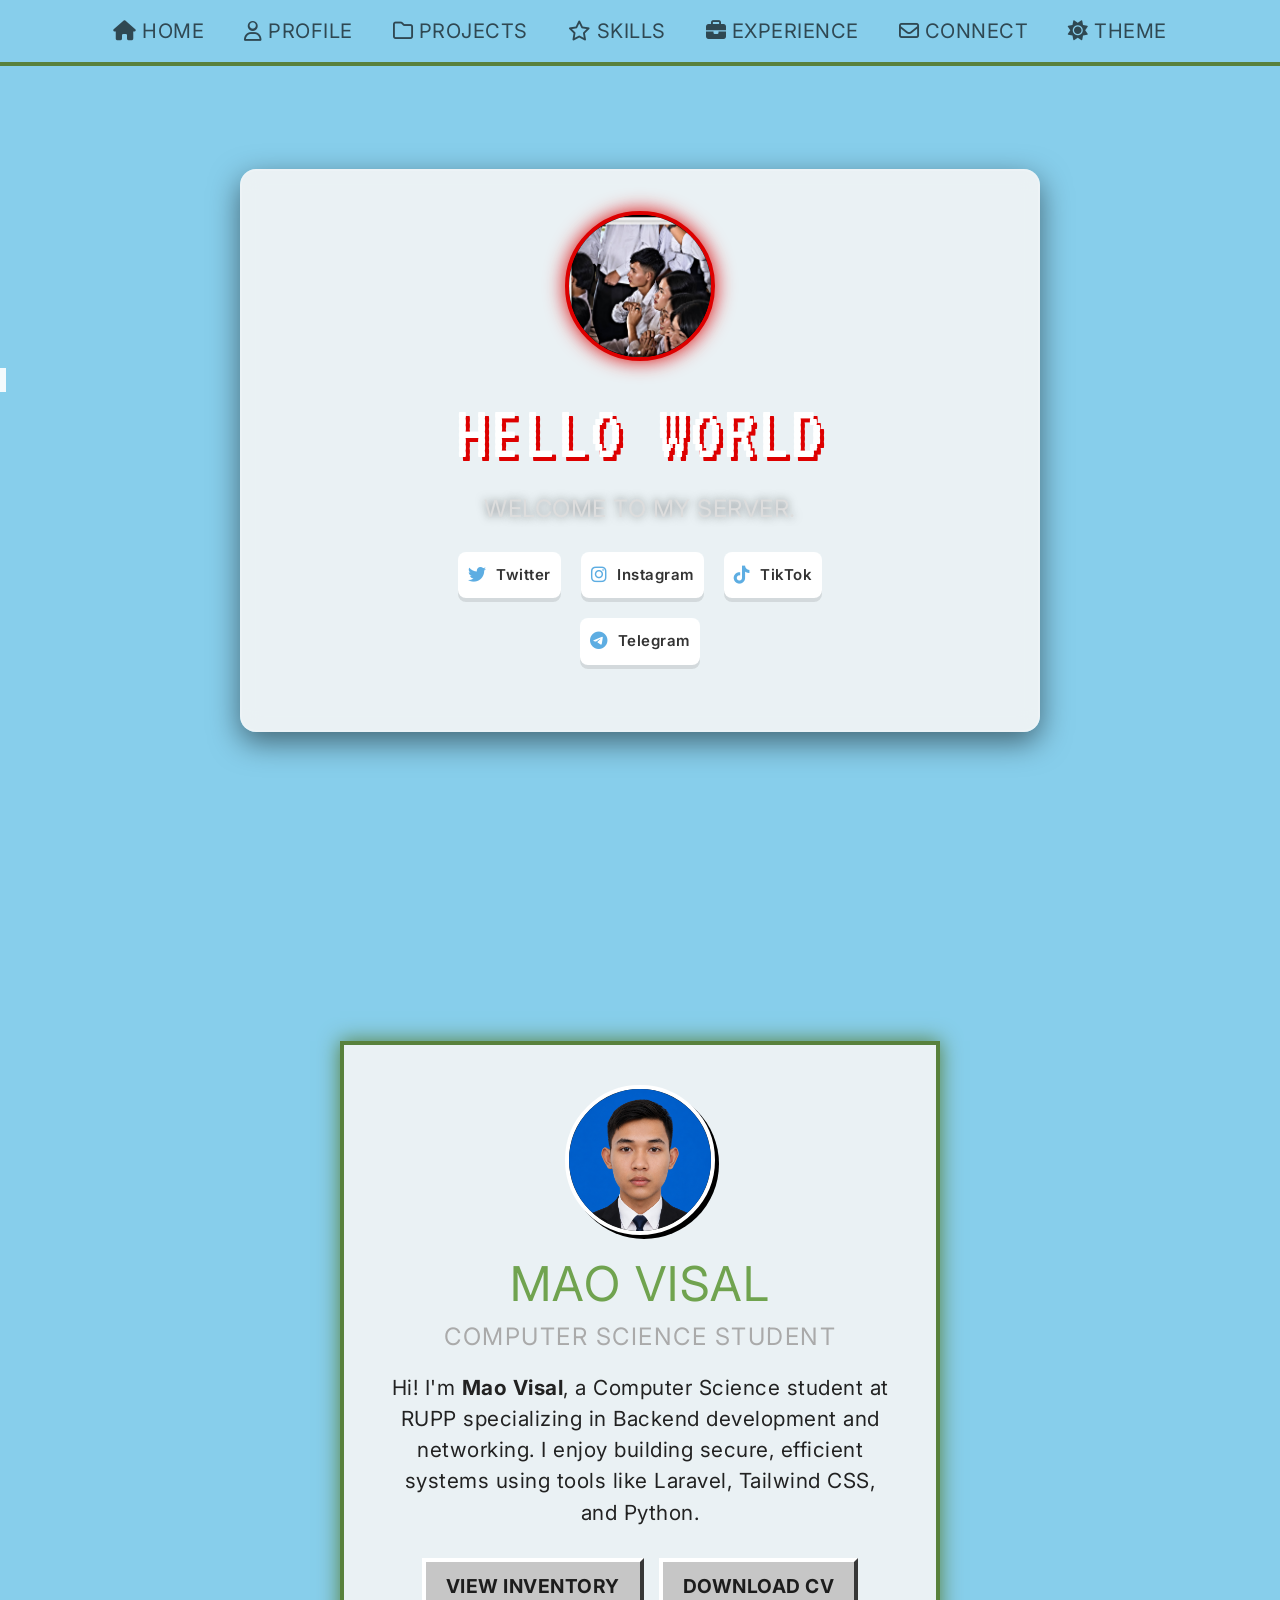
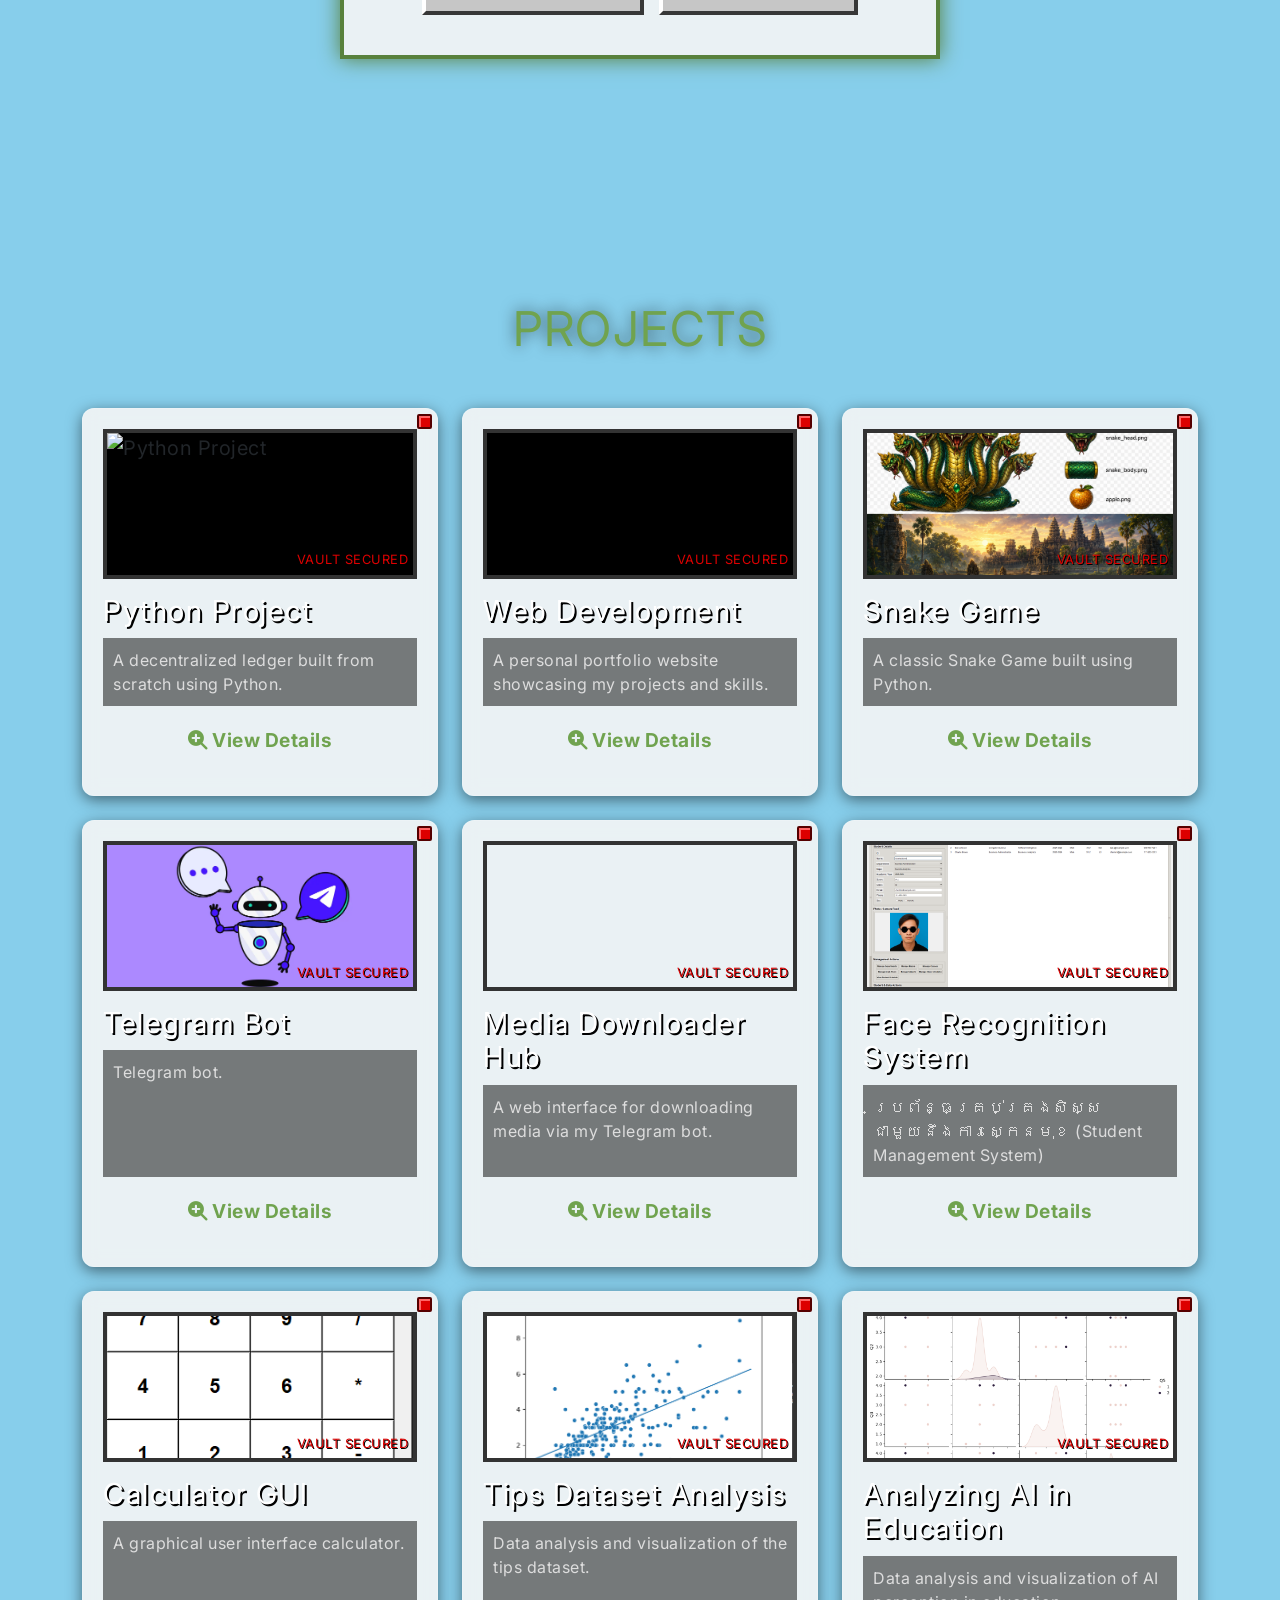
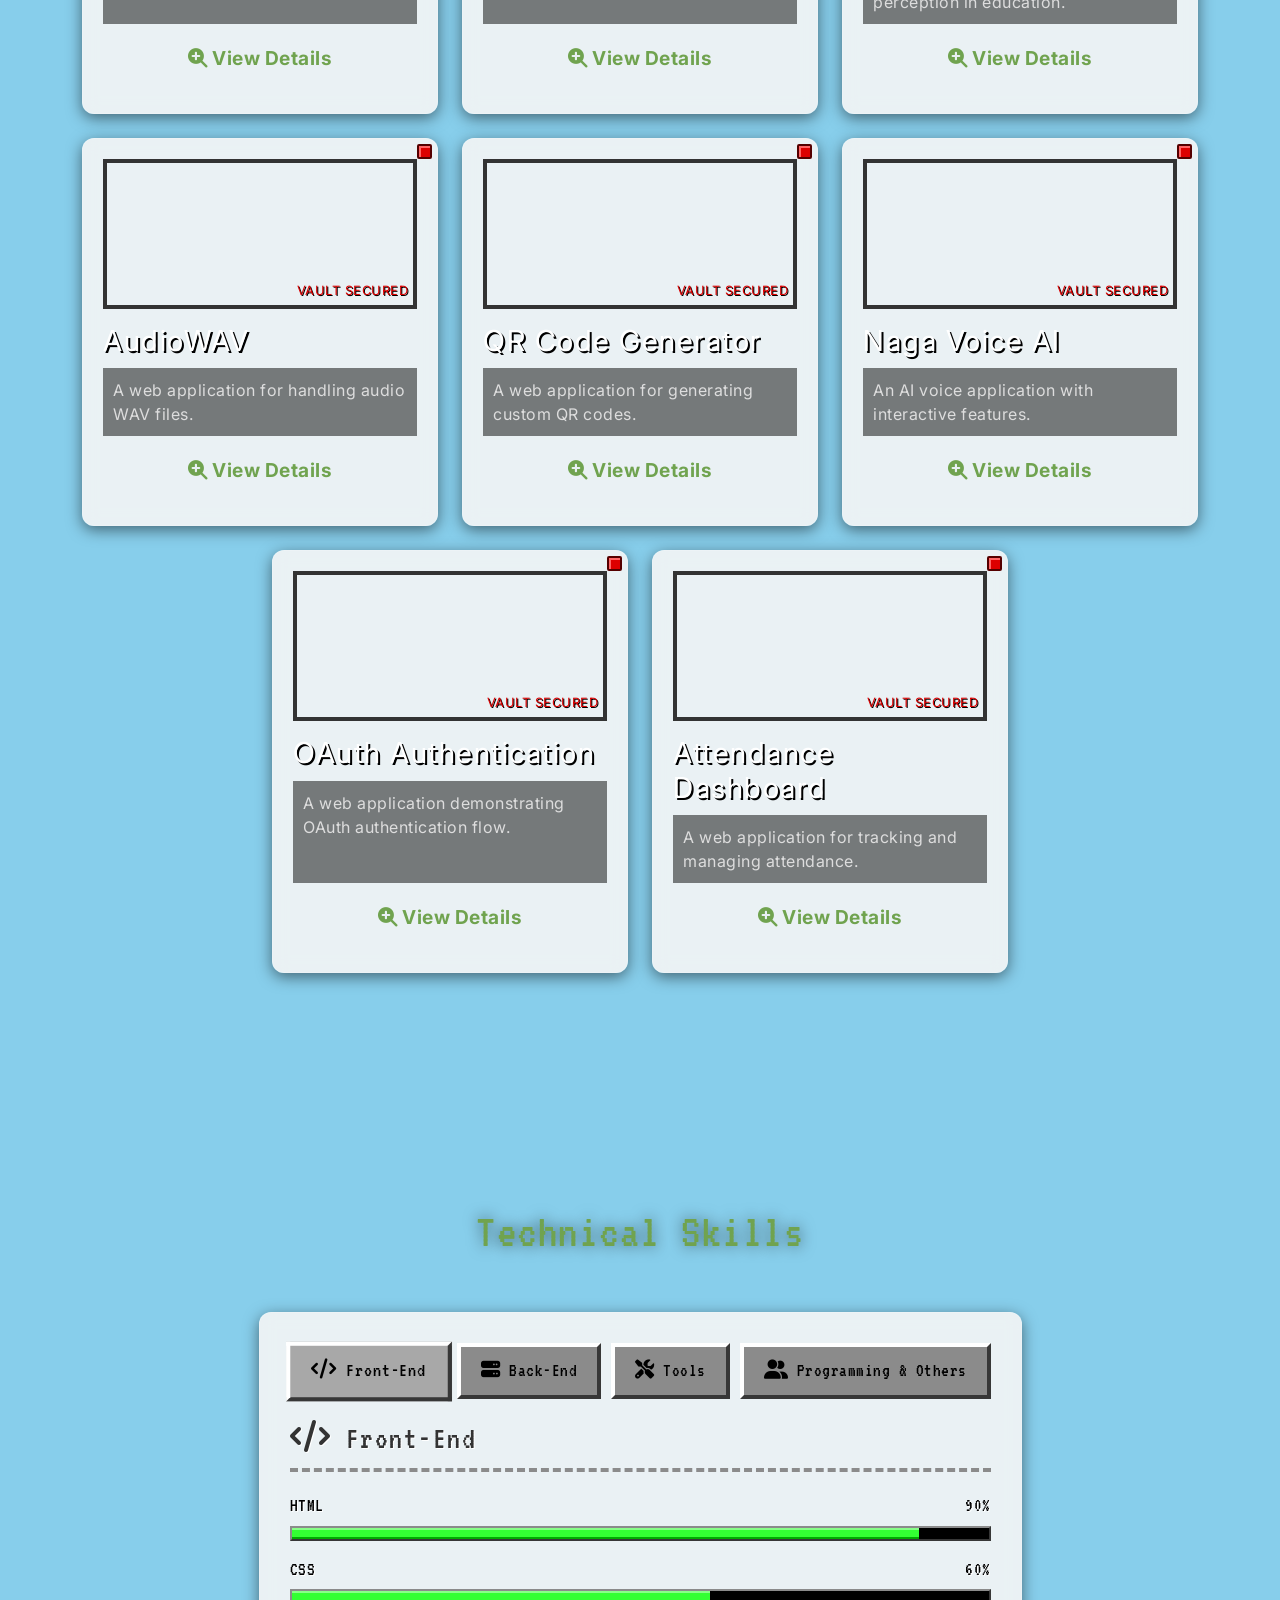
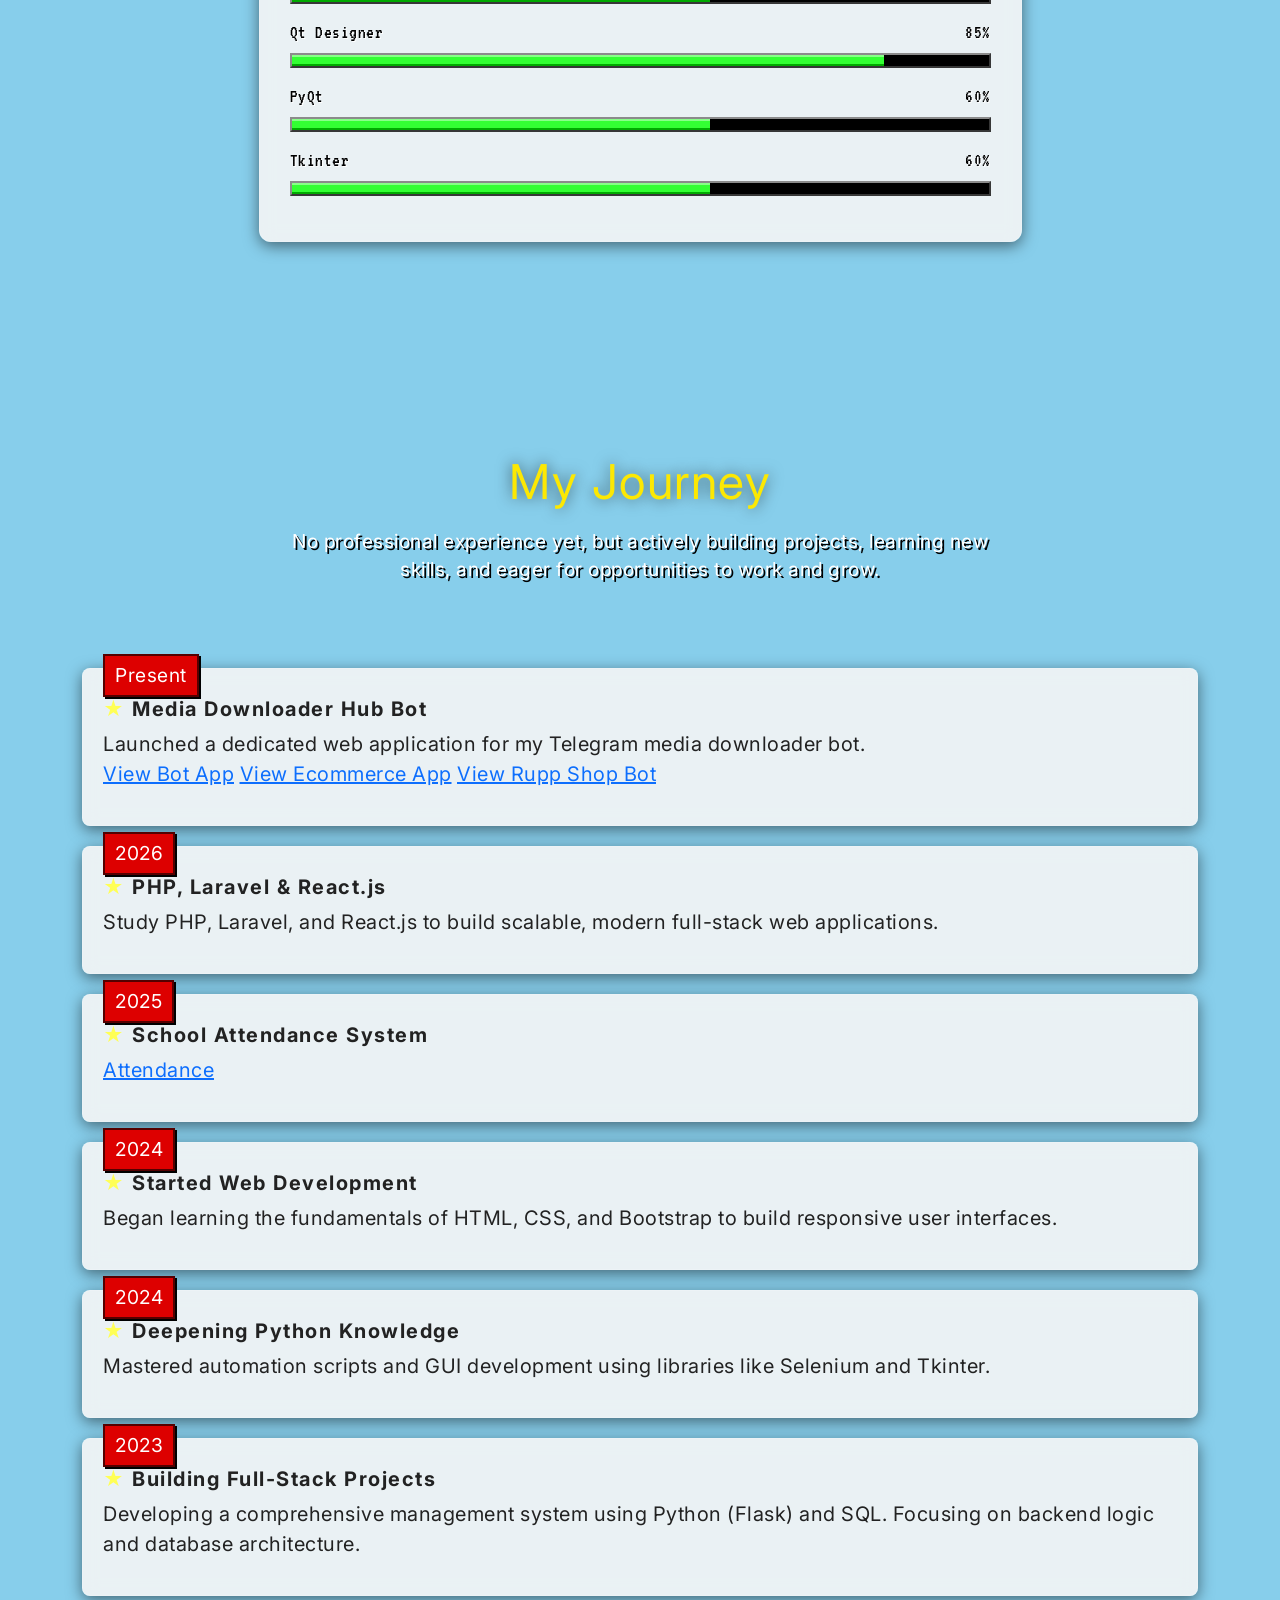
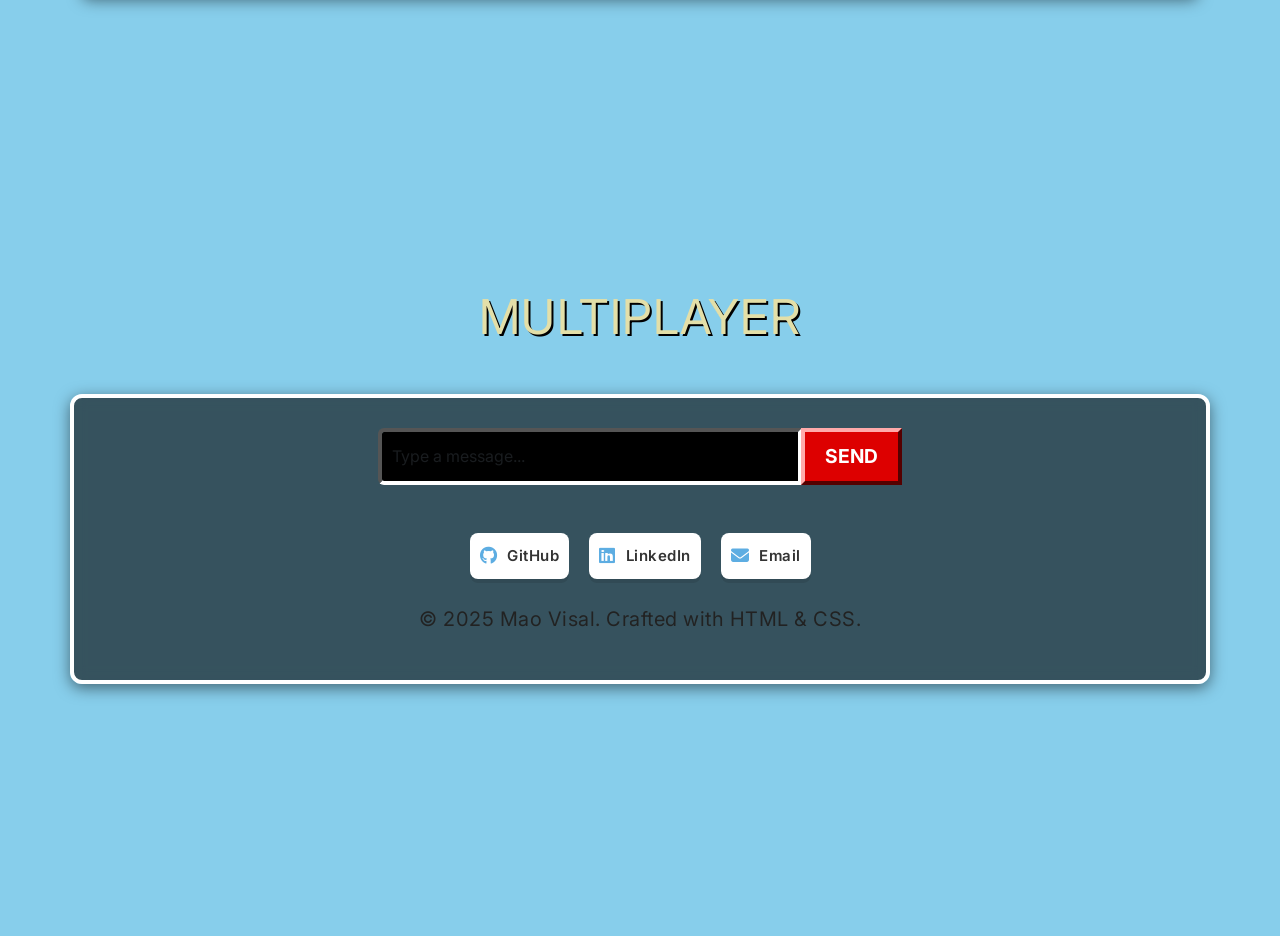
==== index.html @ 41b3049c "Add Attendance Dashboard project" ====
<!DOCTYPE html>
<html lang="en">
<head>
    <meta charset="UTF-8">
    <meta name="viewport" content="width=device-width, initial-scale=1.0">
    <title>Mao Visal | Portfolio</title>
    <link rel="icon" type="image/png" href="/static/img/image.png">
    
    <link href="https://cdn.jsdelivr.net/npm/bootstrap@5.3.0/dist/css/bootstrap.min.css" rel="stylesheet">
    
    <link rel="stylesheet" href="https://cdnjs.cloudflare.com/ajax/libs/font-awesome/6.4.0/css/all.min.css">

    <link rel="preconnect" href="https://fonts.googleapis.com">
    <link rel="preconnect" href="https://fonts.gstatic.com" crossorigin>
    <link href="https://fonts.googleapis.com/css2?family=VT323&family=Inter:wght@300;400;600&display=swap" rel="stylesheet">

    <link rel="stylesheet" href="/static/style.css">
    <script src="https://cdnjs.cloudflare.com/ajax/libs/three.js/r128/three.min.js"></script>
    <script defer src="/static/style-js.js"></script>
</head>
<body>
        <div class="voxel-universe">
            <canvas id="planet-canvas"></canvas>
            <div class="planet-wrapper">
                <div class="orbit-cloud c1"></div>
                <div class="orbit-cloud c2" style="animation-duration: 25s; transform-origin: -150px 0;"></div>
                <div class="mini-nether-portal" style="top: -20px; right: 20px;"></div>
                <div class="glow-crystal diamond-crystal" style="bottom: 10px; left: -10px;"></div>
                <div class="glow-crystal redstone-crystal" style="bottom: -20px; right: 30px;"></div>
            </div>
        </div>

    <nav class="navbar navbar-expand-lg fixed-top" id="mainNav">
        <div class="container">
            <button class="navbar-toggler" type="button" data-bs-toggle="collapse" data-bs-target="#navbarNav">
                <span class="navbar-toggler-icon" style="filter: invert(1);"></span>
            </button>

            <div class="collapse navbar-collapse justify-content-center" id="navbarNav">
                <ul class="navbar-nav text-center gap-4">
                    <li class="nav-item"><a class="nav-link" href="#home"><i class="fa-solid fa-house"></i> Home</a></li>
                    <li class="nav-item"><a class="nav-link" href="#profile"><i class="fa-regular fa-user"></i> Profile</a></li>
                    <li class="nav-item"><a class="nav-link" href="#projects"><i class="fa-regular fa-folder"></i> Projects</a></li>
                    <li class="nav-item"><a class="nav-link" href="#Skills"><i class="fa-regular fa-star"></i> Skills</a></li>
                    <li class="nav-item"><a class="nav-link" href="#experience"><i class="fa-solid fa-briefcase"></i> Experience</a></li>
                    <li class="nav-item"><a class="nav-link" href="#connect"><i class="fa-regular fa-envelope"></i> Connect</a></li>
                    <li class="nav-item">
                        <a class="nav-link" href="#" id="theme-toggle" title="Toggle Theme">
                            <i class="fa-solid fa-circle-half-stroke" id="theme-icon"></i> Theme
                        </a>
                    </li>
                </ul>
            </div>
        </div>
    </nav>

    <div id="dimension-overworld" class="dimension">
    <header id="home">
        <div class="cloud c1"></div>
        <div class="cloud c2"></div>
        <div class="cloud c3"></div>
        
        <div class="hero-text container text-center">
            <div class="avatar mb-4" style="width: 150px; height: 150px; margin: 0 auto; border: 4px solid var(--accent-primary); border-radius: 50%; overflow: hidden; background: #000; box-shadow: 0 0 20px var(--accent-primary);">
                <img src="/static/img/image copy 6.png" alt="Mao Visal Logo" style="width: 100%; height: 100%; object-fit: cover; object-position: top;">
            </div>
            <h1 style="text-shadow: 4px 4px 0 var(--accent-primary); font-family: var(--font-pixel);">HELLO WORLD</h1>
            <p style="font-size: 1.5rem; text-transform: uppercase;">Welcome to my server.</p>
        
            <div class="social-links">
                <a href="https://twitter.com/itachi" target="_blank"><i class="fa-brands fa-twitter"></i> Twitter</a>
                <a href="https://www.instagram.com/itachi1920x1080?utm_source=qr" target="_blank"><i class="fa-brands fa-instagram"></i> Instagram</a>
                <a href="https://www.tiktok.com/@itachi1920x1080?is_from_webapp=1&sender_device=pc" target="_blank"><i class="fa-brands fa-tiktok"></i> TikTok</a>
                <a href="https://t.me/Lovealonesusususususususususu" target="_blank"><i class="fa-brands fa-telegram"></i> Telegram</a>
            </div>
        </div>
    </header>

    <section id="profile">

        <div class="profile-content pixel-border">
            <div class="avatar">
                <img src="/static/img/MAOVISAL.png" alt="Mao Visal Logo">
            </div>
            
            <h2>MAO VISAL</h2>
            <h3>COMPUTER SCIENCE STUDENT</h3>

            <p>
                Hi! I'm <strong>Mao Visal</strong>, a Computer Science student at RUPP specializing in Backend development and networking. I enjoy building secure, efficient systems using tools like Laravel, Tailwind CSS, and Python.
            </p>

            <div style="display: flex; gap: 15px; justify-content: center; flex-wrap: wrap;">
                <a href="#projects" class="btn">View Inventory</a>
                <a href="cv.html" class="btn" target="_blank">Download CV</a>
            </div>
        </div>
    </section>
    </div>


    <div id="dimension-nether" class="dimension">
    <section id="projects">
        <div class="container">
            <h2 class="section-title">PROJECTS</h2>
            <div class="row g-4 justify-content-center">
                
                <div class="col-12 col-md-4">
                    <div class="card redstone-machine" data-bs-toggle="modal" data-bs-target="#pythonModal" style="cursor: pointer;">
                        <div class="card-img-placeholder">
                            <img src="/static/img/image copy 2.png" alt="Python Project">
                        </div>
                        <h3>Python Project</h3>
                        <p>A decentralized ledger built from scratch using Python.</p>
                        <div class="mt-auto text-center" style="color: var(--mc-green-light); font-weight: bold; font-size: 1.2rem;"><i class="fas fa-search-plus"></i> View Details</div>
                    </div>
                </div>

                <div class="col-12 col-md-4">
                    <div class="card redstone-machine" data-bs-toggle="modal" data-bs-target="#webdevModal" style="cursor: pointer;">
                        <div class="card-img-placeholder">
                            <div class="iframe-thumbnail-container">
                                <iframe src="https://beautiful-reflection-production.up.railway.app/" scrolling="no" tabindex="-1"></iframe>
                            </div>
                        </div>
                        <h3>Web Development</h3>
                        <p>A personal portfolio website showcasing my projects and skills.</p>
                        <div class="mt-auto text-center" style="color: var(--mc-green-light); font-weight: bold; font-size: 1.2rem;"><i class="fas fa-search-plus"></i> View Details</div>
                    </div>
                </div>

                <div class="col-12 col-md-4">
                    <div class="card redstone-machine" data-bs-toggle="modal" data-bs-target="#gameModal" style="cursor: pointer;">
                        <div class="card-img-placeholder">
                            <img src="/static/img/GameDeveloment.png" alt="Snake Game">
                        </div>
                        <h3>Snake Game</h3>
                        <p>A classic Snake Game built using Python.</p>
                        <div class="mt-auto text-center" style="color: var(--mc-green-light); font-weight: bold; font-size: 1.2rem;"><i class="fas fa-search-plus"></i> View Details</div>
                    </div>
                </div>
                
                 <div class="col-12 col-md-4">
                    <div class="card nether-fortress" data-bs-toggle="modal" data-bs-target="#botModal" style="cursor: pointer;">
                        <div class="card-img-placeholder">
                            <img src="/static/img/image copy.png" alt="Telegram Bot">
                        </div>
                        <h3>Telegram Bot</h3>
                        <p> Telegram bot.</p>
                        <div class="mt-auto text-center" style="color: var(--mc-green-light); font-weight: bold; font-size: 1.2rem;"><i class="fas fa-search-plus"></i> View Details</div>
                    </div>
                </div>

                <div class="col-12 col-md-4">
                    <div class="card nether-fortress" data-bs-toggle="modal" data-bs-target="#mediaHubModal" style="cursor: pointer;">
                        <div class="card-img-placeholder" style="background-color: transparent;">
                            <div class="iframe-thumbnail-container">
                                <iframe src="https://media-downloader-hub-bot.vercel.app" scrolling="no" tabindex="-1"></iframe>
                            </div>
                        </div>
                        <h3>Media Downloader Hub</h3>
                        <p>A web interface for downloading media via my Telegram bot.</p>
                        <div class="mt-auto text-center" style="color: var(--mc-green-light); font-weight: bold; font-size: 1.2rem;"><i class="fas fa-search-plus"></i> View Details</div>
                    </div>
                </div>

                <div class="col-12 col-md-4">
                    <div class="card nether-fortress" data-bs-toggle="modal" data-bs-target="#faceRecModal" style="cursor: pointer;">
                        <div class="card-img-placeholder">
                            <img src="/static/img/FaceRecognition.png" alt="Face Recognition Project">
                        </div>
                        <h3>Face Recognition System</h3>
                        <p>ប្រព័ន្ធគ្រប់គ្រងសិស្ស ជាមួយនឹងការស្កេនមុខ (Student Management System)</p>
                        <div class="mt-auto text-center" style="color: var(--mc-green-light); font-weight: bold; font-size: 1.2rem;"><i class="fas fa-search-plus"></i> View Details</div>
                    </div>
                </div>

                <div class="col-12 col-md-4">
                    <div class="card redstone-machine" data-bs-toggle="modal" data-bs-target="#calculatorModal" style="cursor: pointer;">
                        <div class="card-img-placeholder">
                            <img src="/static/img/image copy 5.png" alt="Calculator GUI">
                        </div>
                        <h3>Calculator GUI</h3>
                        <p>A graphical user interface calculator.</p>
                        <div class="mt-auto text-center" style="color: var(--mc-green-light); font-weight: bold; font-size: 1.2rem;"><i class="fas fa-search-plus"></i> View Details</div>
                    </div>
                </div>

                <div class="col-12 col-md-4">
                    <div class="card redstone-machine" data-bs-toggle="modal" data-bs-target="#tipsDatasetModal" style="cursor: pointer;">
                        <div class="card-img-placeholder">
                            <img src="/static/img/Tips dataset analysis.png" alt="Tips Dataset Analysis">
                        </div>
                        <h3>Tips Dataset Analysis</h3>
                        <p>Data analysis and visualization of the tips dataset.</p>
                        <div class="mt-auto text-center" style="color: var(--mc-green-light); font-weight: bold; font-size: 1.2rem;"><i class="fas fa-search-plus"></i> View Details</div>
                    </div>
                </div>

                <div class="col-12 col-md-4">
                    <div class="card redstone-machine" data-bs-toggle="modal" data-bs-target="#aiEducationModal" style="cursor: pointer;">
                        <div class="card-img-placeholder">
                            <img src="/static/img/pairplot.png" alt="Analyzing AI in Education">
                        </div>
                        <h3>Analyzing AI in Education</h3>
                        <p>Data analysis and visualization of AI perception in education.</p>
                        <div class="mt-auto text-center" style="color: var(--mc-green-light); font-weight: bold; font-size: 1.2rem;"><i class="fas fa-search-plus"></i> View Details</div>
                    </div>
                </div>

                <div class="col-12 col-md-4">
                    <div class="card nether-fortress" data-bs-toggle="modal" data-bs-target="#audioWavModal" style="cursor: pointer;">
                        <div class="card-img-placeholder" style="background-color: transparent;">
                            <div class="iframe-thumbnail-container">
                                <iframe src="https://audio-wav.vercel.app/" scrolling="no" tabindex="-1"></iframe>
                            </div>
                        </div>
                        <h3>AudioWAV</h3>
                        <p>A web application for handling audio WAV files.</p>
                        <div class="mt-auto text-center" style="color: var(--mc-green-light); font-weight: bold; font-size: 1.2rem;"><i class="fas fa-search-plus"></i> View Details</div>
                    </div>
                </div>

                <div class="col-12 col-md-4">
                    <div class="card nether-fortress" data-bs-toggle="modal" data-bs-target="#qrCodeModal" style="cursor: pointer;">
                        <div class="card-img-placeholder" style="background-color: transparent;">
                            <div class="iframe-thumbnail-container">
                                <iframe src="https://qr-code-generator-chi-green.vercel.app/" scrolling="no" tabindex="-1"></iframe>
                            </div>
                        </div>
                        <h3>QR Code Generator</h3>
                        <p>A web application for generating custom QR codes.</p>
                        <div class="mt-auto text-center" style="color: var(--mc-green-light); font-weight: bold; font-size: 1.2rem;"><i class="fas fa-search-plus"></i> View Details</div>
                    </div>
                </div>

                <div class="col-12 col-md-4">
                    <div class="card nether-fortress" data-bs-toggle="modal" data-bs-target="#nagaVoiceModal" style="cursor: pointer;">
                        <div class="card-img-placeholder" style="background-color: transparent;">
                            <div class="iframe-thumbnail-container">
                                <iframe src="https://naga-voice-ai.vercel.app/" scrolling="no" tabindex="-1"></iframe>
                            </div>
                        </div>
                        <h3>Naga Voice AI</h3>
                        <p>An AI voice application with interactive features.</p>
                        <div class="mt-auto text-center" style="color: var(--mc-green-light); font-weight: bold; font-size: 1.2rem;"><i class="fas fa-search-plus"></i> View Details</div>
                    </div>
                </div>

                <div class="col-12 col-md-4">
                    <div class="card nether-fortress" data-bs-toggle="modal" data-bs-target="#oauthAuthModal" style="cursor: pointer;">
                        <div class="card-img-placeholder" style="background-color: transparent;">
                            <div class="iframe-thumbnail-container">
                                <iframe src="https://o-auth-authntication.vercel.app/" scrolling="no" tabindex="-1"></iframe>
                            </div>
                        </div>
                        <h3>OAuth Authentication</h3>
                        <p>A web application demonstrating OAuth authentication flow.</p>
                        <div class="mt-auto text-center" style="color: var(--mc-green-light); font-weight: bold; font-size: 1.2rem;"><i class="fas fa-search-plus"></i> View Details</div>
                    </div>
                </div>

                <div class="col-12 col-md-4">
                    <div class="card nether-fortress" data-bs-toggle="modal" data-bs-target="#attendanceDashboardModal" style="cursor: pointer;">
                        <div class="card-img-placeholder" style="background-color: transparent;">
                            <div class="iframe-thumbnail-container">
                                <iframe src="https://attendance-dashboard-mu.vercel.app/" scrolling="no" tabindex="-1"></iframe>
                            </div>
                        </div>
                        <h3>Attendance Dashboard</h3>
                        <p>A web application for tracking and managing attendance.</p>
                        <div class="mt-auto text-center" style="color: var(--mc-green-light); font-weight: bold; font-size: 1.2rem;"><i class="fas fa-search-plus"></i> View Details</div>
                    </div>
                </div>

            </div>
        </div>
    </section>
    </div>


    <div id="dimension-end" class="dimension">
    <section id="Skills">
        <h2 class="section-title">Technical Skills</h2>
        <div class="skills-container">
            <div id="skills-tabs" class="skills-tabs"></div>
            <div id="skills-content" class="skills-content"></div>
        </div>
    </section>

    <section id="experience">
        <div class="container">
            <h2 class="section-title text-center mb-3" style="color: #fce803;">My Journey</h2>

            <div class="row justify-content-center mb-5">
                <div class="col-md-8 text-center">
                    <p style="color: #fff; font-size: 1.2rem; text-shadow: 2px 2px 0 #000;">
                        No professional experience yet, but actively building projects, learning new skills,
                        and eager for opportunities to work and grow.
                    </p>
                </div>
            </div>

            <div class="row justify-content-start">
                <div class="col-lg-12 col-md-10">
                    <div class="timeline-wrapper ">
                        <div class="timeline-item">
                            <span class="timeline-badge">Present</span>
                            <h4 class="h5 fw-bold mt-2">Media Downloader Hub Bot</h4>
                            <p class="text-style">
                                Launched a dedicated web application for my Telegram media downloader bot.<br>
                                <a href="https://media-downloader-hub-bot.vercel.app" target="_blank" class="pixel-link-btn">View Bot App</a>
                                <a href="https://beautiful-reflection-production.up.railway.app/" target="_blank" class="pixel-link-btn">View Ecommerce App</a>
                                <a href="https://t.me/rupp_shop_bot" target="_blank" class="pixel-link-btn">View Rupp Shop Bot</a>
                            </p>
                        </div>
                        <div class="timeline-item">
                            <span class="timeline-badge">2026</span>
                            <h4 class="h5 fw-bold mt-2">PHP, Laravel & React.js</h4>
                            <p class="text-style">
                                Study PHP, Laravel, and React.js to build scalable, modern full-stack web applications.
                            </p>
                        </div>
                        <div class="timeline-item">
                            <span class="timeline-badge">2025</span>
                            <h4 class="h5 fw-bold mt-2">School Attendance System</h4>
                            <p class="text-style">
                                <a href="https://school-attendance-system-kappa.vercel.app/" target="_blank" class="pixel-link-btn">Attendance</a>
                            </p>
                        </div>
                        <div class="timeline-item">
                            <span class="timeline-badge">2024</span>
                            <h4 class="h5 fw-bold mt-2">Started Web Development</h4>
                            <p class="text-style">
                                Began learning the fundamentals of HTML, CSS, and Bootstrap to build responsive user interfaces.
                            </p>
                        </div>

                        <div class="timeline-item">
                            <span class="timeline-badge">2024</span>
                            <h4 class="h5 fw-bold mt-2">Deepening Python Knowledge</h4>
                            <p>
                                Mastered automation scripts and GUI development using libraries like Selenium and Tkinter.
                            </p>
                        </div>

                        <div class="timeline-item">
                            <span class="timeline-badge ">2023</span>
                            <h4 class="h5 fw-bold mt-2">Building Full-Stack Projects</h4>
                            <p class="text-style">
                                Developing a comprehensive management system using Python (Flask) and SQL. Focusing on backend logic and database architecture.
                            </p>
                        </div>
                    </div>
                </div>
            </div>
        </div>
    </section>

    <section id="connect" class="py-5" >
        <div class="end-portal-frame mx-auto mb-5">
            <div class="end-portal-void">
                <h2 class="section-title" style="color: #e3dfa8; text-shadow: 2px 2px 0 #000; margin-bottom: 0;">MULTIPLAYER</h2>
            </div>
        </div>
        <div class="container text-center" style="position: relative; z-index: 5; background: rgba(0,0,0,0.6); padding: 30px; border: 4px solid #fff;">

            <div class="row justify-content-center mb-5">
                <div class="col-md-10 col-lg-6">
                    <div class="input-group">
                        <input type="text" class="form-control pixel-input" placeholder="Type a message..." aria-label="Message">
                        <button class="btn pixel-btn-submit" type="button">Send</button>
                    </div>
                </div>
            </div>
                        
            <div class="social-links">
                <a href="https://github.com/itachi1920x1080" class="pixel-btn-social gh" target="_blank">
                    <i class="fab fa-github"></i> GitHub
                </a>
                <a href="https://www.linkedin.com/in/mao-visal-22586536a/" class="pixel-btn-social li" target="_blank">
                    <i class="fab fa-linkedin"></i> LinkedIn
                </a>
                <a href="mailto:itachi@gmail.com" class="pixel-btn-social em">
                    <i class="fas fa-envelope"></i> Email
                </a>
            </div>

            <footer>
                <p>&copy; 2025 Mao Visal. Crafted with HTML & CSS.</p>
            </footer>
        </div>
    </section>
    </div>

    <div class="modal fade" id="pythonModal" tabindex="-1" aria-hidden="true">
        <div class="modal-dialog modal-lg modal-dialog-centered">
        <div class="modal-content text-light" style="background-color: #111424; border: 4px solid #5dade2; border-radius: 0; box-shadow: 0 0 20px rgba(93, 173, 226, 0.4);">
            <div class="modal-header" style="border-bottom: 2px solid #5dade2;">
            <h5 class="modal-title" style="font-family: var(--font-pixel); font-size: 2rem; color: #fff;">Python Project</h5>
            <button type="button" class="btn-close btn-close-white" data-bs-dismiss="modal" aria-label="Close"></button>
            </div>
            <div class="modal-body text-center">
            <img src="/static/img/image copy 2.png" alt="Python Project" class="img-fluid mb-3 border border-info" style="max-height: 60vh;">
            <p style="font-family: var(--font-pixel); font-size: 1.2rem; color: #fff;">A decentralized ledger built from scratch using Python.</p>
            </div>
            <div class="modal-footer justify-content-center flex-wrap" style="border-top: 2px solid #5dade2;">
            <a href="https://github.com/itachi1920x1080" target="_blank" class="btn m-1">Source Code</a>
            <a href="https://github.com/itachi1920x1080/learning-Python.git" target="_blank" class="btn m-1">Learning Python</a>
            <a href="https://github.com/itachi1920x1080/Diagram_py.git" target="_blank" class="btn m-1">Diagram Py</a>
            </div>
        </div>
        </div>
    </div>

    <div class="modal fade" id="webdevModal" tabindex="-1" aria-hidden="true">
        <div class="modal-dialog modal-xl modal-dialog-centered">
        <div class="modal-content text-light" style="background-color: #111424; border: 4px solid #5dade2; border-radius: 0; box-shadow: 0 0 20px rgba(93, 173, 226, 0.4);">
            <div class="modal-header" style="border-bottom: 2px solid #5dade2;">
            <h5 class="modal-title" style="font-family: var(--font-pixel); font-size: 2rem; color: #fff;">Web Development</h5>
            <button type="button" class="btn-close btn-close-white" data-bs-dismiss="modal" aria-label="Close"></button>
            </div>
            <div class="modal-body">
            <div class="ratio ratio-16x9 mb-3 border border-info">
                <iframe src="https://beautiful-reflection-production.up.railway.app/" title="Ecommerce Project" allowfullscreen></iframe>
            </div>
            <p class="text-center" style="font-family: var(--font-pixel); font-size: 1.2rem; color: #fff;">A personal portfolio website showcasing my projects and skills.</p>
            </div>
            <div class="modal-footer justify-content-center flex-wrap" style="border-top: 2px solid #5dade2;">
            <a href="https://beautiful-reflection-production.up.railway.app/" target="_blank" class="btn m-1">Frontend Demo</a>
            <a href="https://ecommerce-production-3bc1.up.railway.app/" target="_blank" class="btn m-1">Backend Demo</a>
            <a href="https://github.com/itachi1920x1080" target="_blank" class="btn m-1">Source Code</a>
            </div>
        </div>
        </div>
    </div>

    <div class="modal fade" id="gameModal" tabindex="-1" aria-hidden="true">
        <div class="modal-dialog modal-lg modal-dialog-centered">
        <div class="modal-content text-light" style="background-color: #111424; border: 4px solid #5dade2; border-radius: 0; box-shadow: 0 0 20px rgba(93, 173, 226, 0.4);">
            <div class="modal-header" style="border-bottom: 2px solid #5dade2;">
            <h5 class="modal-title" style="font-family: var(--font-pixel); font-size: 2rem; color: #fff;">Snake Game</h5>
            <button type="button" class="btn-close btn-close-white" data-bs-dismiss="modal" aria-label="Close"></button>
            </div>
            <div class="modal-body text-center">
            <img src="/static/img/GameDeveloment.png" alt="Snake Game" class="img-fluid mb-3 border border-info" style="max-height: 60vh;">
            <p style="font-family: var(--font-pixel); font-size: 1.2rem; color: #fff;">A classic Snake Game built using Python.</p>
            </div>
            <div class="modal-footer justify-content-center" style="border-top: 2px solid #5dade2;">
            <a href="https://github.com/itachi1920x1080/SnakeGame.git" target="_blank" class="btn">Source Code</a>
            </div>
        </div>
        </div>
    </div>

    <div class="modal fade" id="botModal" tabindex="-1" aria-hidden="true">
        <div class="modal-dialog modal-lg modal-dialog-centered">
        <div class="modal-content text-light" style="background-color: #111424; border: 4px solid #5dade2; border-radius: 0; box-shadow: 0 0 20px rgba(93, 173, 226, 0.4);">
            <div class="modal-header" style="border-bottom: 2px solid #5dade2;">
            <h5 class="modal-title" style="font-family: var(--font-pixel); font-size: 2rem; color: #fff;">Telegram Bot</h5>
            <button type="button" class="btn-close btn-close-white" data-bs-dismiss="modal" aria-label="Close"></button>
            </div>
            <div class="modal-body text-center">
            <img src="/static/img/image copy.png" alt="Telegram Bot" class="img-fluid mb-3 border border-info" style="max-height: 60vh;">
            <p style="font-family: var(--font-pixel); font-size: 1.2rem; color: #fff;">Telegram bot projects.</p>
            </div>
            <div class="modal-footer justify-content-center flex-wrap" style="border-top: 2px solid #5dade2;">
            <a href="https://t.me/my_media_hub_bot" target="_blank" class="btn m-1">MediaDownloaderHub_Bot</a>
            <a href="https://t.me/rupp_shop_bot" target="_blank" class="btn m-1">RuppShop_Bot</a>
            <a href="https://t.me/my_qr_awesome_bot" target="_blank" class="btn m-1">my_qr_awesome_bot</a>
            <a href="https://t.me/NagaVoiceBot" target="_blank" class="btn m-1">NagaVoiceBot</a>
            </div>
        </div>
        </div>
    </div>

    <div class="modal fade" id="mediaHubModal" tabindex="-1" aria-hidden="true">
        <div class="modal-dialog modal-xl modal-dialog-centered">
        <div class="modal-content text-light" style="background-color: #111424; border: 4px solid #5dade2; border-radius: 0; box-shadow: 0 0 20px rgba(93, 173, 226, 0.4);">
            <div class="modal-header" style="border-bottom: 2px solid #5dade2;">
            <h5 class="modal-title" style="font-family: var(--font-pixel); font-size: 2rem; color: #fff;">Media Downloader Hub</h5>
            <button type="button" class="btn-close btn-close-white" data-bs-dismiss="modal" aria-label="Close"></button>
            </div>
            <div class="modal-body">
            <div class="ratio ratio-16x9 mb-3 border border-info">
                <iframe src="https://media-downloader-hub-bot.vercel.app" title="Media Downloader Hub" allowfullscreen></iframe>
            </div>
            <p class="text-center" style="font-family: var(--font-pixel); font-size: 1.2rem; color: #fff;">A dedicated web interface for downloading media via my Telegram bot.</p>
            </div>
            <div class="modal-footer justify-content-center flex-wrap" style="border-top: 2px solid #5dade2;">
            <a href="https://media-downloader-hub-bot.vercel.app" target="_blank" class="btn m-1">Live Web App</a>
            <a href="https://t.me/my_media_hub_bot" target="_blank" class="btn m-1">Telegram Bot</a>
            </div>
        </div>
        </div>
    </div>

    <div class="modal fade" id="faceRecModal" tabindex="-1" aria-hidden="true">
        <div class="modal-dialog modal-lg modal-dialog-centered">
        <div class="modal-content text-light" style="background-color: #111424; border: 4px solid #5dade2; border-radius: 0; box-shadow: 0 0 20px rgba(93, 173, 226, 0.4);">
            <div class="modal-header" style="border-bottom: 2px solid #5dade2;">
            <h5 class="modal-title" style="font-family: var(--font-pixel); font-size: 2rem; color: #fff;">Face Recognition System</h5>
            <button type="button" class="btn-close btn-close-white" data-bs-dismiss="modal" aria-label="Close"></button>
            </div>
            <div class="modal-body text-center">
            <img src="/static/img/FaceRecognition.png" alt="Face Recognition Project" class="img-fluid mb-3 border border-info" style="max-height: 60vh;">
            <p style="font-family: var(--font-pixel); font-size: 1.2rem; color: #fff;">ប្រព័ន្ធគ្រប់គ្រងសិស្ស ជាមួយនឹងការស្កេនមុខ (STUDENT MANAGEMENT SYSTEM WITH FACE RECOGNITION)</p>
            </div>
            <div class="modal-footer justify-content-center" style="border-top: 2px solid #5dade2;">
            <a href="https://github.com/itachi1920x1080/Face_Recognition_School_Management.git" target="_blank" class="btn">Source Code</a>
            </div>
        </div>
        </div>
    </div>

    <div class="modal fade" id="calculatorModal" tabindex="-1" aria-hidden="true">
        <div class="modal-dialog modal-lg modal-dialog-centered">
        <div class="modal-content text-light" style="background-color: #111424; border: 4px solid #5dade2; border-radius: 0; box-shadow: 0 0 20px rgba(93, 173, 226, 0.4);">
            <div class="modal-header" style="border-bottom: 2px solid #5dade2;">
            <h5 class="modal-title" style="font-family: var(--font-pixel); font-size: 2rem; color: #fff;">Calculator GUI</h5>
            <button type="button" class="btn-close btn-close-white" data-bs-dismiss="modal" aria-label="Close"></button>
            </div>
            <div class="modal-body text-center">
            <img src="/static/img/image copy 5.png" alt="Calculator GUI" class="img-fluid mb-3 border border-info" style="max-height: 60vh;">
            <p style="font-family: var(--font-pixel); font-size: 1.2rem; color: #fff;">A graphical user interface calculator project.</p>
            </div>
            <div class="modal-footer justify-content-center flex-wrap" style="border-top: 2px solid #5dade2;">
            <a href="https://github.com/itachi1920x1080/Calculator-GUI.git" target="_blank" class="btn m-1">Source Code</a>
            </div>
        </div>
        </div>
    </div>

    <div class="modal fade" id="tipsDatasetModal" tabindex="-1" aria-hidden="true">
        <div class="modal-dialog modal-lg modal-dialog-centered">
        <div class="modal-content text-light" style="background-color: #111424; border: 4px solid #5dade2; border-radius: 0; box-shadow: 0 0 20px rgba(93, 173, 226, 0.4);">
            <div class="modal-header" style="border-bottom: 2px solid #5dade2;">
            <h5 class="modal-title" style="font-family: var(--font-pixel); font-size: 2rem; color: #fff;">Tips Dataset Analysis</h5>
            <button type="button" class="btn-close btn-close-white" data-bs-dismiss="modal" aria-label="Close"></button>
            </div>
            <div class="modal-body text-center">
            <img src="/static/img/Tips dataset analysis1.png" alt="Tips Dataset Analysis" class="img-fluid mb-3 border border-info" style="max-height: 60vh;">
            <p style="font-family: var(--font-pixel); font-size: 1.2rem; color: #fff;">Data analysis and visualization of the tips dataset using Python.</p>
            </div>
            <div class="modal-footer justify-content-center flex-wrap" style="border-top: 2px solid #5dade2;">
            <a href="https://github.com/itachi1920x1080/tips-dataset-analysis.git" target="_blank" class="btn m-1">Source Code</a>
            </div>
        </div>
        </div>
    </div>

    <div class="modal fade" id="aiEducationModal" tabindex="-1" aria-hidden="true">
        <div class="modal-dialog modal-lg modal-dialog-centered">
        <div class="modal-content text-light" style="background-color: #111424; border: 4px solid #5dade2; border-radius: 0; box-shadow: 0 0 20px rgba(93, 173, 226, 0.4);">
            <div class="modal-header" style="border-bottom: 2px solid #5dade2;">
            <h5 class="modal-title" style="font-family: var(--font-pixel); font-size: 2rem; color: #fff;">Analyzing AI in Education</h5>
            <button type="button" class="btn-close btn-close-white" data-bs-dismiss="modal" aria-label="Close"></button>
            </div>
            <div class="modal-body text-center">
            <div id="aiEducationCarousel" class="carousel slide" data-bs-ride="carousel">
                <div class="carousel-inner border border-info mb-3">
                <div class="carousel-item active">
                    <img src="/static/img/pairplot.png" class="d-block w-100" alt="Pairplot Analysis" style="max-height: 60vh; object-fit: contain;">
                </div>
                <div class="carousel-item">
                    <img src="/static/img/q3_year.png" class="d-block w-100" alt="Q3 Year Analysis" style="max-height: 60vh; object-fit: contain;">
                </div>
                </div>
                <button class="carousel-control-prev" type="button" data-bs-target="#aiEducationCarousel" data-bs-slide="prev">
                <span class="carousel-control-prev-icon" aria-hidden="true" style="background-color: #fff; border-radius: 50%;"></span>
                <span class="visually-hidden">Previous</span>
                </button>
                <button class="carousel-control-next" type="button" data-bs-target="#aiEducationCarousel" data-bs-slide="next">
                <span class="carousel-control-next-icon" aria-hidden="true" style="background-color: #fff; border-radius: 50%;"></span>
                <span class="visually-hidden">Next</span>
                </button>
            </div>
            <p style="font-family: var(--font-pixel); font-size: 1.2rem; color: #fff;">Data analysis and visualization of AI perception in education using Python.</p>
            </div>
            <div class="modal-footer justify-content-center flex-wrap" style="border-top: 2px solid #5dade2;">
            <a href="https://github.com/itachi1920x1080/analyzing-ai-in-education.git" target="_blank" class="btn m-1">Source Code</a>
            </div>
        </div>
        </div>
    </div>

    <div class="modal fade" id="audioWavModal" tabindex="-1" aria-hidden="true">
        <div class="modal-dialog modal-xl modal-dialog-centered">
        <div class="modal-content text-light" style="background-color: #111424; border: 4px solid #5dade2; border-radius: 0; box-shadow: 0 0 20px rgba(93, 173, 226, 0.4);">
            <div class="modal-header" style="border-bottom: 2px solid #5dade2;">
            <h5 class="modal-title" style="font-family: var(--font-pixel); font-size: 2rem; color: #fff;">AudioWAV</h5>
            <button type="button" class="btn-close btn-close-white" data-bs-dismiss="modal" aria-label="Close"></button>
            </div>
            <div class="modal-body">
            <div class="ratio ratio-16x9 mb-3 border border-info">
                <iframe src="https://audio-wav.vercel.app/" title="AudioWAV Project" allowfullscreen></iframe>
            </div>
            <p class="text-center" style="font-family: var(--font-pixel); font-size: 1.2rem; color: #fff;">A web application for handling audio WAV files.</p>
            </div>
            <div class="modal-footer justify-content-center flex-wrap" style="border-top: 2px solid #5dade2;">
            <a href="https://audio-wav.vercel.app/" target="_blank" class="btn m-1">Live Web App</a>
            <a href="https://github.com/itachi1920x1080/AudioWAV.git" target="_blank" class="btn m-1">Source Code</a>
            </div>
        </div>
        </div>
    </div>

    <div class="modal fade" id="qrCodeModal" tabindex="-1" aria-hidden="true">
        <div class="modal-dialog modal-xl modal-dialog-centered">
        <div class="modal-content text-light" style="background-color: #111424; border: 4px solid #5dade2; border-radius: 0; box-shadow: 0 0 20px rgba(93, 173, 226, 0.4);">
            <div class="modal-header" style="border-bottom: 2px solid #5dade2;">
            <h5 class="modal-title" style="font-family: var(--font-pixel); font-size: 2rem; color: #fff;">QR Code Generator</h5>
            <button type="button" class="btn-close btn-close-white" data-bs-dismiss="modal" aria-label="Close"></button>
            </div>
            <div class="modal-body">
            <div class="ratio ratio-16x9 mb-3 border border-info">
                <iframe src="https://qr-code-generator-chi-green.vercel.app/" title="QR Code Generator Project" allowfullscreen></iframe>
            </div>
            <p class="text-center" style="font-family: var(--font-pixel); font-size: 1.2rem; color: #fff;">A web application for generating custom QR codes.</p>
            </div>
            <div class="modal-footer justify-content-center flex-wrap" style="border-top: 2px solid #5dade2;">
            <a href="https://qr-code-generator-chi-green.vercel.app/" target="_blank" class="btn m-1">Live Web App</a>
            </div>
        </div>
        </div>
    </div>

    <div class="modal fade" id="nagaVoiceModal" tabindex="-1" aria-hidden="true">
        <div class="modal-dialog modal-xl modal-dialog-centered">
        <div class="modal-content text-light" style="background-color: #111424; border: 4px solid #5dade2; border-radius: 0; box-shadow: 0 0 20px rgba(93, 173, 226, 0.4);">
            <div class="modal-header" style="border-bottom: 2px solid #5dade2;">
            <h5 class="modal-title" style="font-family: var(--font-pixel); font-size: 2rem; color: #fff;">Naga Voice AI</h5>
            <button type="button" class="btn-close btn-close-white" data-bs-dismiss="modal" aria-label="Close"></button>
            </div>
            <div class="modal-body">
            <div class="ratio ratio-16x9 mb-3 border border-info">
                <iframe src="https://naga-voice-ai.vercel.app/" title="Naga Voice AI Project" allowfullscreen></iframe>
            </div>
            <p class="text-center" style="font-family: var(--font-pixel); font-size: 1.2rem; color: #fff;">An AI voice application with interactive features.</p>
            </div>
            <div class="modal-footer justify-content-center flex-wrap" style="border-top: 2px solid #5dade2;">
            <a href="https://naga-voice-ai.vercel.app/" target="_blank" class="btn m-1">Live Web App</a>
            </div>
        </div>
        </div>
    </div>

    <div class="modal fade" id="oauthAuthModal" tabindex="-1" aria-hidden="true">
        <div class="modal-dialog modal-xl modal-dialog-centered">
        <div class="modal-content text-light" style="background-color: #111424; border: 4px solid #5dade2; border-radius: 0; box-shadow: 0 0 20px rgba(93, 173, 226, 0.4);">
            <div class="modal-header" style="border-bottom: 2px solid #5dade2;">
            <h5 class="modal-title" style="font-family: var(--font-pixel); font-size: 2rem; color: #fff;">OAuth Authentication</h5>
            <button type="button" class="btn-close btn-close-white" data-bs-dismiss="modal" aria-label="Close"></button>
            </div>
            <div class="modal-body">
            <div class="ratio ratio-16x9 mb-3 border border-info">
                <iframe src="https://o-auth-authntication.vercel.app/" title="OAuth Authentication Project" allowfullscreen></iframe>
            </div>
            <p class="text-center" style="font-family: var(--font-pixel); font-size: 1.2rem; color: #fff;">A web application demonstrating OAuth authentication flow.</p>
            </div>
            <div class="modal-footer justify-content-center flex-wrap" style="border-top: 2px solid #5dade2;">
            <a href="https://o-auth-authntication.vercel.app/" target="_blank" class="btn m-1">Live Web App</a>
            </div>
        </div>
        </div>
    </div>

    <div class="modal fade" id="attendanceDashboardModal" tabindex="-1" aria-hidden="true">
        <div class="modal-dialog modal-xl modal-dialog-centered">
        <div class="modal-content text-light" style="background-color: #111424; border: 4px solid #5dade2; border-radius: 0; box-shadow: 0 0 20px rgba(93, 173, 226, 0.4);">
            <div class="modal-header" style="border-bottom: 2px solid #5dade2;">
            <h5 class="modal-title" style="font-family: var(--font-pixel); font-size: 2rem; color: #fff;">Attendance Dashboard</h5>
            <button type="button" class="btn-close btn-close-white" data-bs-dismiss="modal" aria-label="Close"></button>
            </div>
            <div class="modal-body">
            <div class="ratio ratio-16x9 mb-3 border border-info">
                <iframe src="https://attendance-dashboard-mu.vercel.app/" title="Attendance Dashboard Project" allowfullscreen></iframe>
            </div>
            <p class="text-center" style="font-family: var(--font-pixel); font-size: 1.2rem; color: #fff;">A web application for tracking and managing attendance.</p>
            </div>
            <div class="modal-footer justify-content-center flex-wrap" style="border-top: 2px solid #5dade2;">
            <a href="https://attendance-dashboard-mu.vercel.app/" target="_blank" class="btn m-1">Live Web App</a>
            </div>
        </div>
        </div>
    </div>

    <script src="https://cdn.jsdelivr.net/npm/bootstrap@5.3.0/dist/js/bootstrap.bundle.min.js"></script>

</body>
</html>
---- static/style.css ----
:root[data-theme="dark"] {
    --bg-main: #0c0d14; /* Night Sky */
    --text-main: #e0e0e0;
    --bg-nav: rgba(12, 13, 20, 0.9);
    --text-nav: #e0e0e0;
    --nav-hover: #ff3333; /* Redstone Red */
    --bg-profile: #1e1e1e; /* Stone Gray Dark */
    --bg-skills: #2a2a2a; /* Obsidian */
    --bg-experience: #1a0f2e; /* Nether Purple Dark */
    --bg-connect: #0f0f0f; /* Deep Stone */
    --bg-card: rgba(29, 29, 29, 0.85);
    --text-shadow-nav: 2px 2px 0 #000;
    
    /* Cyber Redstone Accent */
    --accent-primary: #ff3333; 
    --accent-secondary: #55ffff; 
    
    /* Projects Starry Night Default */
    --projects-bg: #090a0f;
    --projects-border: #ff3333; /* Redstone border */
    --projects-stars: radial-gradient(1.5px 1.5px at 20px 30px, #ffffff, rgba(0,0,0,0)), radial-gradient(1.5px 1.5px at 40px 70px, #ffffff, rgba(0,0,0,0)), radial-gradient(2px 2px at 50px 160px, #dddddd, rgba(0,0,0,0)), radial-gradient(1.5px 1.5px at 90px 40px, #ffffff, rgba(0,0,0,0)), radial-gradient(2px 2px at 130px 80px, #ffffff, rgba(0,0,0,0)), radial-gradient(1.5px 1.5px at 160px 120px, #dddddd, rgba(0,0,0,0));
    --projects-stars-animation: twinkle 5s infinite ease-in-out;
}

:root[data-theme="light"] {
    --bg-main: #87CEEB; /* Daytime Sky */
    --text-main: #222;
    --bg-nav: rgba(135, 206, 235, 0.95);
    --text-nav: #222;
    --nav-hover: #ff0000; /* Redstone Red */
    --bg-profile: #70a34f; /* Grass Green */
    --bg-skills: #8b5a2b; /* Dirt Brown */
    --bg-experience: #a8a8a8; /* Light Stone */
    --bg-connect: #5d4037; /* Dark Dirt */
    --bg-card: rgba(245, 245, 245, 0.9); /* Bright for contrast */
    --text-shadow-nav: none;

    /* Cyber Redstone Accent */
    --accent-primary: #dd0000; 
    --accent-secondary: #00aaaa; 

    /* Projects Daytime Sky */
    --projects-bg: #87CEEB;
    --projects-border: #8b5a2b; /* Wood border */
    --projects-stars: radial-gradient(40px 40px at 20% 30%, rgba(255,255,255,0.8), rgba(255,255,255,0)), radial-gradient(50px 50px at 70% 60%, rgba(255,255,255,0.6), rgba(255,255,255,0));
    --projects-stars-animation: none;
}


:root {
    --mc-green: #58813c;
    --mc-green-light: #70a34f;
    --mc-dirt: #3e2723;
    --mc-dirt-light: #5d4037;
    --mc-sky: #79c0ff;
    --mc-cloud: #ffffff;
    --mc-stone: #757575;
    --mc-dark: #1d1d1d;
    --mc-gui: #c6c6c6;
    --mc-gui-dark: #373737;
    --mc-gui-light: #ffffff;
    --font-pixel: 'VT323', monospace;
    --font-modern: 'Inter', sans-serif;
}

* { box-sizing: border-box; margin: 0; padding: 0; }
html {
    scroll-behavior: smooth;
    /* scroll-snap-type: y mandatory; */
}

section, header {
    scroll-snap-align: start;
    min-height: 100vh;
    display: flex;
    flex-direction: column;
    justify-content: center;
}

section {
    padding-top: 80px; 
}

h1, h2, h3, h4, h5, h6, .navbar-brand {
    
    letter-spacing: 1.5px;
    font-weight: normal;
}

body {
    font-family: var(--font-modern);
    letter-spacing: 0.5px;
    line-height: 1.7;
    background-color: var(--bg-main);
    color: var(--text-main);
    transition: background-color 0.5s ease, color 0.5s ease;
    overflow-x: hidden;
    font-size: 20px;
    line-height: 1.5;
}

.section-title {
    text-align: center;
    font-size: 3rem;
    margin-bottom: 50px;
    text-shadow: 0 0 15px rgba(0, 0, 0, 0.6); /* Subtle glow */
    color: var(--mc-green-light);
}



nav {
    position: fixed;
    top: 0;
    width: 100%;
    background: var(--bg-nav);
    transition: background-color 0.5s ease;
    border-bottom: 4px solid var(--mc-green);
    z-index: 1000;
    padding: 15px 0;
}


nav ul {
    display: flex;
    justify-content: center;
    list-style: none;
    gap: 30px;
    margin: 0;
    padding: 0;
}
nav a {
    color: var(--text-nav);
    text-decoration: none;
    font-size: 1.5rem;
    text-transform: uppercase;
    text-shadow: var(--text-shadow-nav);
}


nav a:hover {
    color: var(--nav-hover);
    text-shadow: none;
}

.menu-icon {
    display: none;
    font-size: 2rem;
    color: #fff;
    cursor: pointer;
    padding-right: 20px;
    text-align: right;
}

@media (max-width: 768px) {
    .menu-icon {
        display: block;
    }
    #nav-links {
        display: none;
        flex-direction: column;
        background: rgba(0, 0, 0, 0.95);
        position: absolute;
        top: 60px;
        right: 0;
        width: 100%;
        text-align: center;
        border-top: 4px solid var(--mc-green);
    }
    #nav-links.show {
        display: flex;
    }
    nav li {
        margin: 15px 0;
        width: auto !important;
    }
}

img { max-width: 100%; display: block; }

/* --- HOME --- */
#home {
    height: 100vh;
    background: transparent;
    display: flex;
    align-items: center;
    justify-content: center;
    position: relative;
    overflow: hidden;
}
.hero-text h1 { font-size: 5rem; text-shadow: 4px 4px 0 rgba(0,0,0,0.3); }

.cloud {
    position: absolute;
    background: #ffffff;
    width: 100px;
    height: 40px;
    box-shadow: 40px -40px 0 0 #ffffff, 90px 0 0 0 #ffffff;
    opacity: 0.9;
    animation: floatCloud 20s linear infinite;
    z-index: 1; 
}
.social-links {
    display: grid;
    grid-template-columns: 1fr 1fr; 
    gap: 15px;
    width: 100%;
    max-width: 450px;
    margin: 25px auto;
}
.social-links {
    display: flex;
    justify-content: center;
    gap: 20px;
    flex-wrap: wrap;
}

.social-links a {
    display: flex;
    align-items: center;
    justify-content: center;
    gap: 10px;
    
    background-color: #ffffff; 
    color: #333333; 
    
    text-decoration: none;
    font-size: 15px;
    font-weight: 600; 
    padding: 12px 10px;
    border-radius: 8px; 
    
    box-shadow: 0 4px 0 rgba(0,0,0,0.1); 
    transition: all 0.2s ease;
}

.social-links i {
    font-size: 18px;
    color: #5dade2; 
}

.social-links a:hover {
    transform: translateY(-2px); 
    box-shadow: 0 6px 0 rgba(0,0,0,0.15); 
    color: #5dade2;
}
@keyframes floatCloud {
    0% { left: -200px; }
    100% { left: 110%; }
}
.c1 { top: 20%; left: -20%; animation-duration: 25s; }
.c2 { top: 40%; left: -10%; animation-duration: 35s; transform: scale(0.6); }
.c3 { top: 15%; left: -30%; animation-duration: 45s; transform: scale(0.8); }

/* --- PROFILE --- */
#profile {
    min-height: 100vh;
    background-color: transparent;
    position: relative;
    display: flex;
    flex-direction: column;
    align-items: center;
    justify-content: center;
    overflow: hidden;
    padding: 80px 20px;
    gap: 50px;
}

/* 3D */
.scene {
            position: absolute;
            width: 200px;
            height: 200px;
            perspective: 600px;
            z-index: 1;
            pointer-events: none;
            
            top: 50%;
            left: 50%;
            transform: translate(-50%, -50%);
            transition: all 0.5s ease;
}

.cube {
    width: 100%;
    height: 100%;
    position: relative;
    transform-style: preserve-3d;
    animation: spin 12s infinite linear;
}

.cube-face {
    position: absolute;
    width: 200px;
    height: 200px;
    border: 2px solid rgba(0,0,0,0.2);
    background-color: #264d85; 
    background-image: 
        linear-gradient(45deg, transparent 60%, #4caf50 60%),
        linear-gradient(135deg, transparent 70%, #4caf50 70%),
        linear-gradient(to right, transparent 20%, rgba(255,255,255,0.1) 20%, rgba(255,255,255,0.1) 22%, transparent 22%);
    image-rendering: pixelated;
}

.front  { transform: rotateY(0deg) translateZ(100px); }
.right  { transform: rotateY(90deg) translateZ(100px); }
.back   { transform: rotateY(180deg) translateZ(100px); }
.left   { transform: rotateY(-90deg) translateZ(100px); }
.top    { transform: rotateX(90deg) translateZ(100px); background: #4caf50; } 
.bottom { transform: rotateX(-90deg) translateZ(100px); background: #3e2723; } 

@keyframes spin {
    0% { transform: rotateX(-15deg) rotateY(0deg); }
    100% { transform: rotateX(-15deg) rotateY(360deg); }
}

.profile-content {
    position: relative;
    z-index: 10;
    background: var(--bg-card);
    padding: 40px;
    max-width: 600px;
    text-align: center;
    border: 4px solid var(--mc-green);
    box-shadow: 0 0 20px var(--mc-green);
    backdrop-filter: blur(5px);
}

.avatar {
    width: 150px; 
    height: 150px;
    margin: 0 auto 20px;
    border: 4px solid #ffffff;
    border-radius: 50%;
    background-color: #1d1d1d;
    box-shadow: 4px 4px 0 #000000;
    display: flex;
    align-items: center;
    justify-content: center;
    overflow: hidden;
}

.avatar img {
    width: 100%;
    height: 100%;
    object-fit: cover;
    object-position: top;
}

.profile-content h2 { font-size: 3rem; margin-bottom: 10px; color: var(--mc-green-light); }
.profile-content h3 { color: #aaa; margin-bottom: 20px; font-size: 1.5rem; }
.profile-content p { font-size: 1.3rem; margin-bottom: 30px; }

.btn {
    display: inline-block;
    background-color: var(--mc-gui); 
    color: var(--mc-dark); 
    text-decoration: none;
    padding: 10px 20px;
    font-size: 1.2rem;
    text-transform: uppercase;
    font-weight: bold;
    cursor: pointer;
    transition: transform 0.1s;
    border: 4px solid var(--mc-dark);
    border-top-color: var(--mc-gui-light); 
    border-left-color: var(--mc-gui-light);
    border-right-color: var(--mc-gui-dark); 
    border-bottom-color: var(--mc-gui-dark);
    border-radius: 0 !important;
}
.btn:hover { background-color: #fff; color: #000; }
.btn:active {
    border-top-color: var(--mc-gui-dark);
    border-left-color: var(--mc-gui-dark);
    border-right-color: var(--mc-gui-light);
    border-bottom-color: var(--mc-gui-light);
    transform: translateY(4px);
}

/* --- PROJECTS--- */
@keyframes twinkle {
    0%, 100% { opacity: 1; }
    50% { opacity: 0.3; }
}

#projects {
    background-color: transparent;
    padding: 100px 0;
    border-top: none;
    transition: background-color 0.5s ease, border-top-color 0.5s ease; 
    position: relative;
    z-index: 1;
}

#projects::before {
    content: '';
    position: absolute;
    top: 0; left: 0; right: 0; bottom: 0;
    /* /* background-image: var(--projects-stars); */ */
    background-repeat: repeat;
    background-size: 200px 200px;
    z-index: -1;
    animation: var(--projects-stars-animation);
}


.card {
    background: var(--bg-card);
    backdrop-filter: blur(8px);
    border: 1px solid rgba(255,255,255,0.1);
    border-radius: 12px;
    padding: 20px 20px 40px 20px;
    height: 100%;
    display: flex;
    flex-direction: column;
    transition: transform 0.3s ease, box-shadow 0.3s ease, border-color 0.3s ease;
    box-shadow: 0 4px 15px rgba(0,0,0,0.5);
    position: relative;
    overflow: hidden;
}

.card::before {
    content: '';
    position: absolute;
    top: 5px; right: 5px;
    width: 15px; height: 15px;
    background-color: var(--accent-primary);
    border: 2px solid #550000;
    box-shadow: inset 2px 2px 0px #ff6666;
    border-radius: 2px;
}

.card:hover {
    transform: translateY(-8px);
    box-shadow: 0 15px 30px rgba(0,0,0,0.8), 0 0 20px rgba(85,255,255,0.2);
    border-color: rgba(85,255,255,0.5);
}

.card-img-placeholder {

    background-color: #000;
    height: 150px;
    margin-bottom: 15px;
    display: flex;
    align-items: center;
    justify-content: center;
    border: 4px solid #333;
    position: relative;
}
.card-img-placeholder::after {
    content: 'VAULT SECURED';
    position: absolute;
    bottom: 5px; right: 5px;
    color: var(--accent-primary);
    font-size: 0.8rem;
    
    text-shadow: 1px 1px 0 #000;
}
.iframe-thumbnail-container {
    width: 400%;  
    height: 400%; 
    position: absolute;
    top: 0;
    left: 0;
    transform: scale(0.25);
    transform-origin: top left;
    pointer-events: none;
}
.iframe-thumbnail-container iframe {
    width: 100%;
    height: 100%;
    border: none;
    pointer-events: none;
}

.card-img-placeholder img {
    width: 100%;
    height: 100%;
    object-fit: cover; 
    object-position: center;
}

.card h3 {
    margin-bottom: 10px;
    font-size: 1.8rem;
    color: #fff;
    text-shadow: 2px 2px #000;
}

.card p {
    color: #ddd;
    margin-bottom: 20px;
    background: rgba(0,0,0,0.5);
    padding: 10px;
    font-size: 1rem;
    flex-grow: 1; 
}

/* --- SKILLS  --- */
#Skills {
            background-color: transparent;
            color: #fff;
            padding: 80px 0;
            font-family: 'VT323', monospace; 
        }

        
.skills-container {
    max-width: 900px;
    margin: 0 auto;
    background: var(--bg-card);
    backdrop-filter: blur(8px);
    border: 1px solid rgba(255,255,255,0.1);
    border-radius: 12px;
    padding: 30px;
    box-shadow: 0 4px 15px rgba(0,0,0,0.5);
}

.skills-tabs {
    display: flex;
    justify-content: center;
    gap: 10px;
    margin-bottom: 20px;
    flex-wrap: wrap;
}

.tab-card {
    background-color: #8b8b8b;
    border: 4px solid #fff;
    border-right-color: #373737;
    border-bottom-color: #373737;
    padding: 10px 20px;
    cursor: pointer;
    
    font-size: 1.2rem;
    color: #000;
    transition: transform 0.1s;
}

.tab-card:hover, .tab-card.active {
    background-color: #a8a8a8;
    transform: scale(1.05);
}

.category-title {
    font-size: 2rem;
    color: #333;
    text-shadow: 1px 1px 0 #fff;
    border-bottom: 4px dashed #8b8b8b;
    padding-bottom: 10px;
    margin-bottom: 20px;
}

/* EXP Bar Styling */
.skill-bar-wrapper {
    margin-bottom: 15px;
}

.skill-info {
    display: flex;
    justify-content: space-between;
    
    color: #000;
    font-size: 1.2rem;
    margin-bottom: 5px;
    text-shadow: 1px 1px 0 #fff;
}

.progress-line {
    background-color: #000;
    height: 15px;
    border: 2px solid #373737;
    border-top-color: #8b8b8b;
    border-left-color: #8b8b8b;
    width: 100%;
    position: relative;
    box-shadow: inset 2px 2px 0px #000;
}

.progress-line span {
    display: block;
    height: 100%;
    background-color: #33ff33; /* Minecraft EXP Green */
    width: 0;
    border-top: 2px solid #88ff88;
    border-bottom: 2px solid #00aa00;
    transition: width 1s ease-in-out;
}


/* Minecraft Achievement Timeline */
.timeline-wrapper {
    position: relative;
    padding: 20px 0;
}
.timeline-item {
    background: var(--bg-card);
    backdrop-filter: blur(8px);
    border: 1px solid rgba(255,255,255,0.1);
    border-radius: 8px;
    padding: 20px;
    margin-bottom: 20px;
    position: relative;
    box-shadow: 0 4px 15px rgba(0,0,0,0.5);
    color: var(--text-main);
    transform: translateX(-50px);
    opacity: 0;
    transition: transform 0.5s ease-out, opacity 0.5s ease-out;
}
.timeline-item.visible {
    transform: translateX(0);
    opacity: 1;
}
.timeline-badge {
    background-color: var(--accent-primary);
    color: #fff;
    padding: 5px 10px;
    
    font-size: 1.2rem;
    position: absolute;
    top: -15px;
    left: 20px;
    border: 2px solid #550000;
    box-shadow: 2px 2px 0px #000;
}
.timeline-item h4::before {
    content: '★ ';
    color: #ffff55;
}

/* Contact / Obsidian Panel */
#connect .container {
    background: var(--bg-card);
    backdrop-filter: blur(8px);
    border: 1px solid rgba(255,255,255,0.1);
    border-radius: 12px;
    padding: 40px;
    box-shadow: 0 4px 15px rgba(0,0,0,0.5);
}
.pixel-input {
    background-color: #000;
    border: 4px solid #555;
    border-bottom-color: #fff;
    border-right-color: #fff;
    color: #55ff55;
    
    padding: 10px;
}
.pixel-input:focus {
    background-color: #111;
    color: #55ff55;
    outline: none;
    box-shadow: none;
    border-color: var(--accent-primary);
}
.pixel-btn-submit {
    background-color: var(--accent-primary);
    color: #fff;
    border: 4px solid #ffaaaa;
    border-bottom-color: #550000;
    border-right-color: #550000;
    
    font-size: 1.2rem;
}
.pixel-btn-submit:hover {
    background-color: #cc0000;
    color: #fff;
}




/* Voxel Universe & Planet */
.voxel-universe {
    position: fixed; top: 0; left: 0; width: 100vw; height: 100vh;
    z-index: -10; pointer-events: none; perspective: 1200px; overflow: hidden;
}
#planet-canvas { position: fixed; top: 0; left: 0; width: 100vw; height: 100vh; z-index: 2; pointer-events: none; }
.planet-wrapper {
    position: absolute; top: 50%; left: 50%; transform: translate(-50%, -50%);
    width: 280px; height: 280px; perspective: 800px; z-index: 2;
}
.planet-wrapper::after {
    content: ''; position: absolute; top: -30px; left: -30px; width: 340px; height: 340px; border-radius: 50%;
    background: radial-gradient(circle, rgba(135,206,235,0.15) 30%, rgba(135,206,235,0) 70%); z-index: -1;
    animation: planetGlow 6s ease-in-out infinite alternate;
}
@keyframes planetGlow { 0% { box-shadow: 0 0 60px rgba(135,206,235,0.2); } 100% { box-shadow: 0 0 100px rgba(135,206,235,0.4); } }


.hero-text.container {
    background: var(--bg-card);
    backdrop-filter: blur(10px);
    border: 2px solid rgba(255,255,255,0.1);
    border-radius: 16px;
    padding: 40px;
    box-shadow: 0 10px 30px rgba(0,0,0,0.5);
    max-width: 800px;
    margin: 0 auto;
    animation: floatIn 1.5s cubic-bezier(0.2, 0.8, 0.2, 1) forwards;
}

@keyframes floatIn {
    0% { transform: translateY(50px); opacity: 0; }
    100% { transform: translateY(0); opacity: 1; }
}

.hero-text h1 {
    font-size: 5rem;
    text-shadow: 0 0 15px rgba(0, 0, 0, 0.6); /* Subtle glow */
    color: #fff;
    margin-bottom: 10px;
}
.hero-text p {
    color: #ddd;
    text-shadow: 0 0 8px rgba(0, 0, 0, 0.5);
}
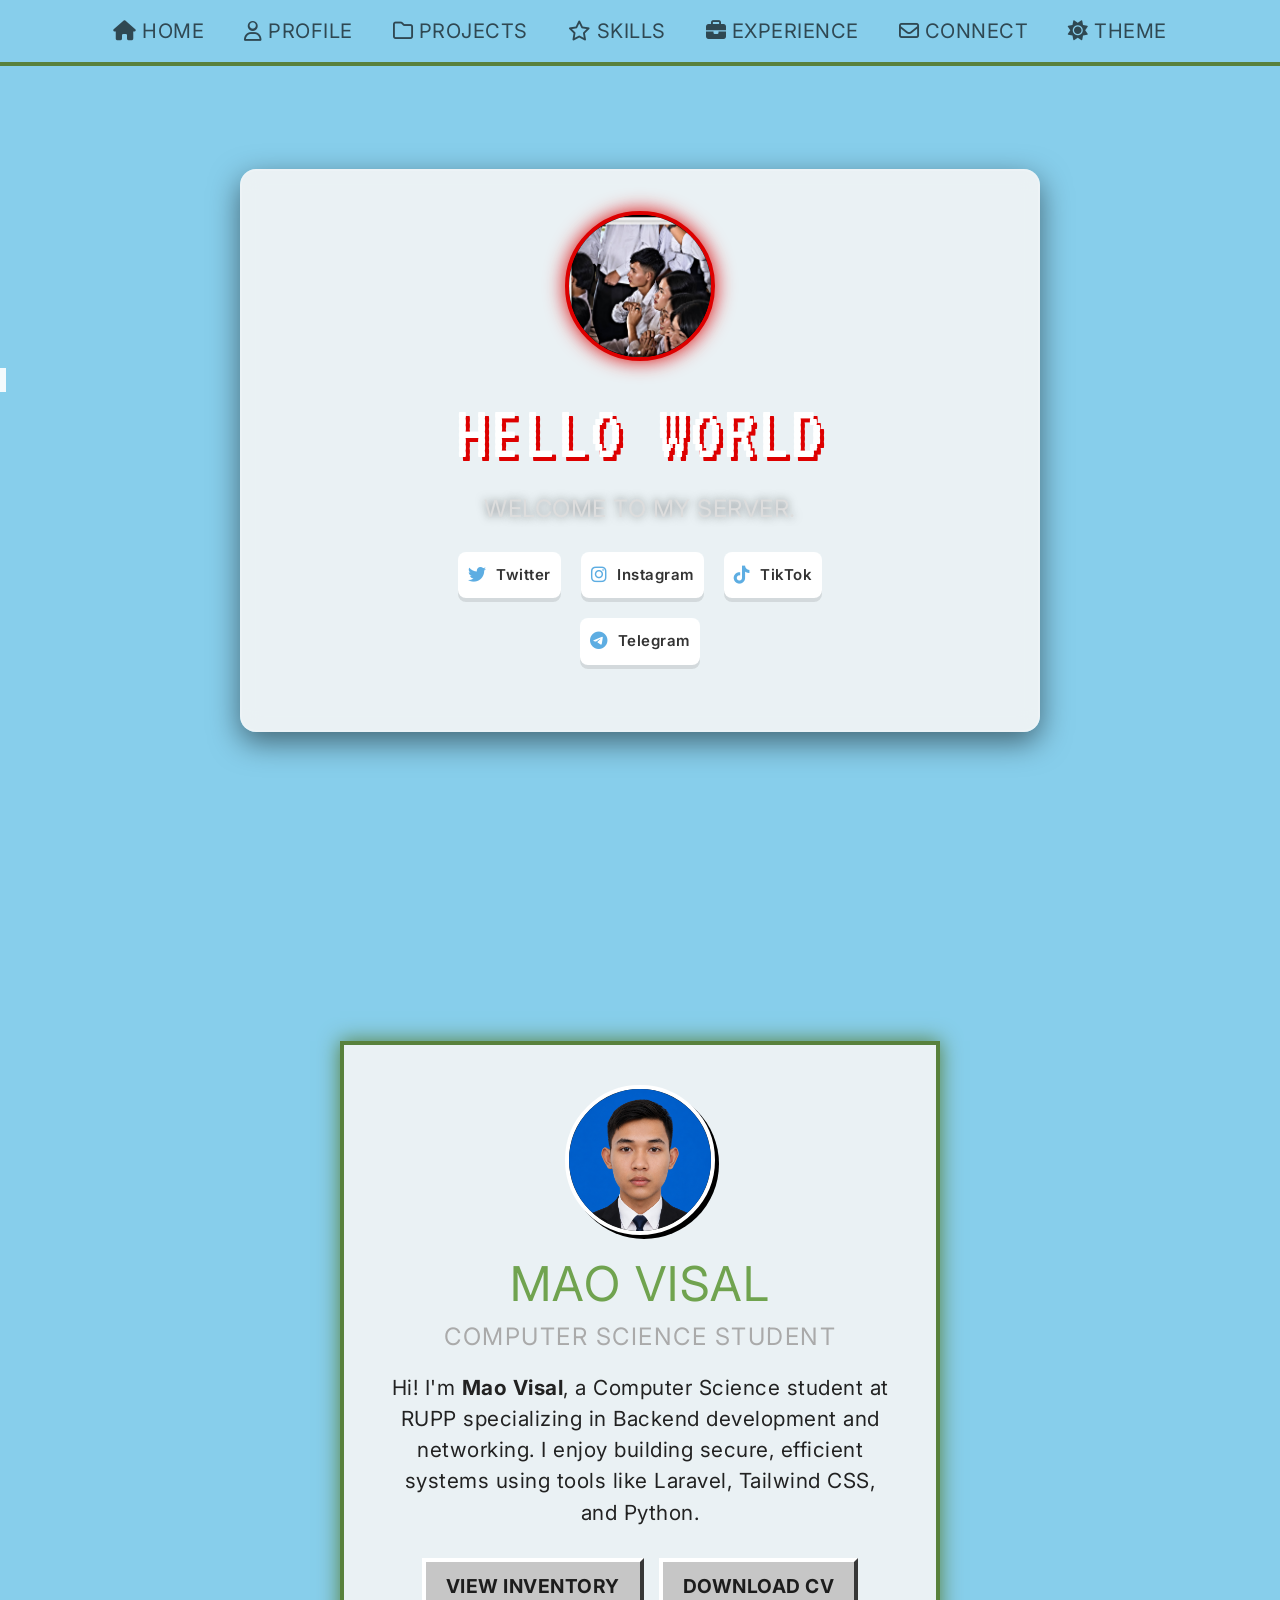
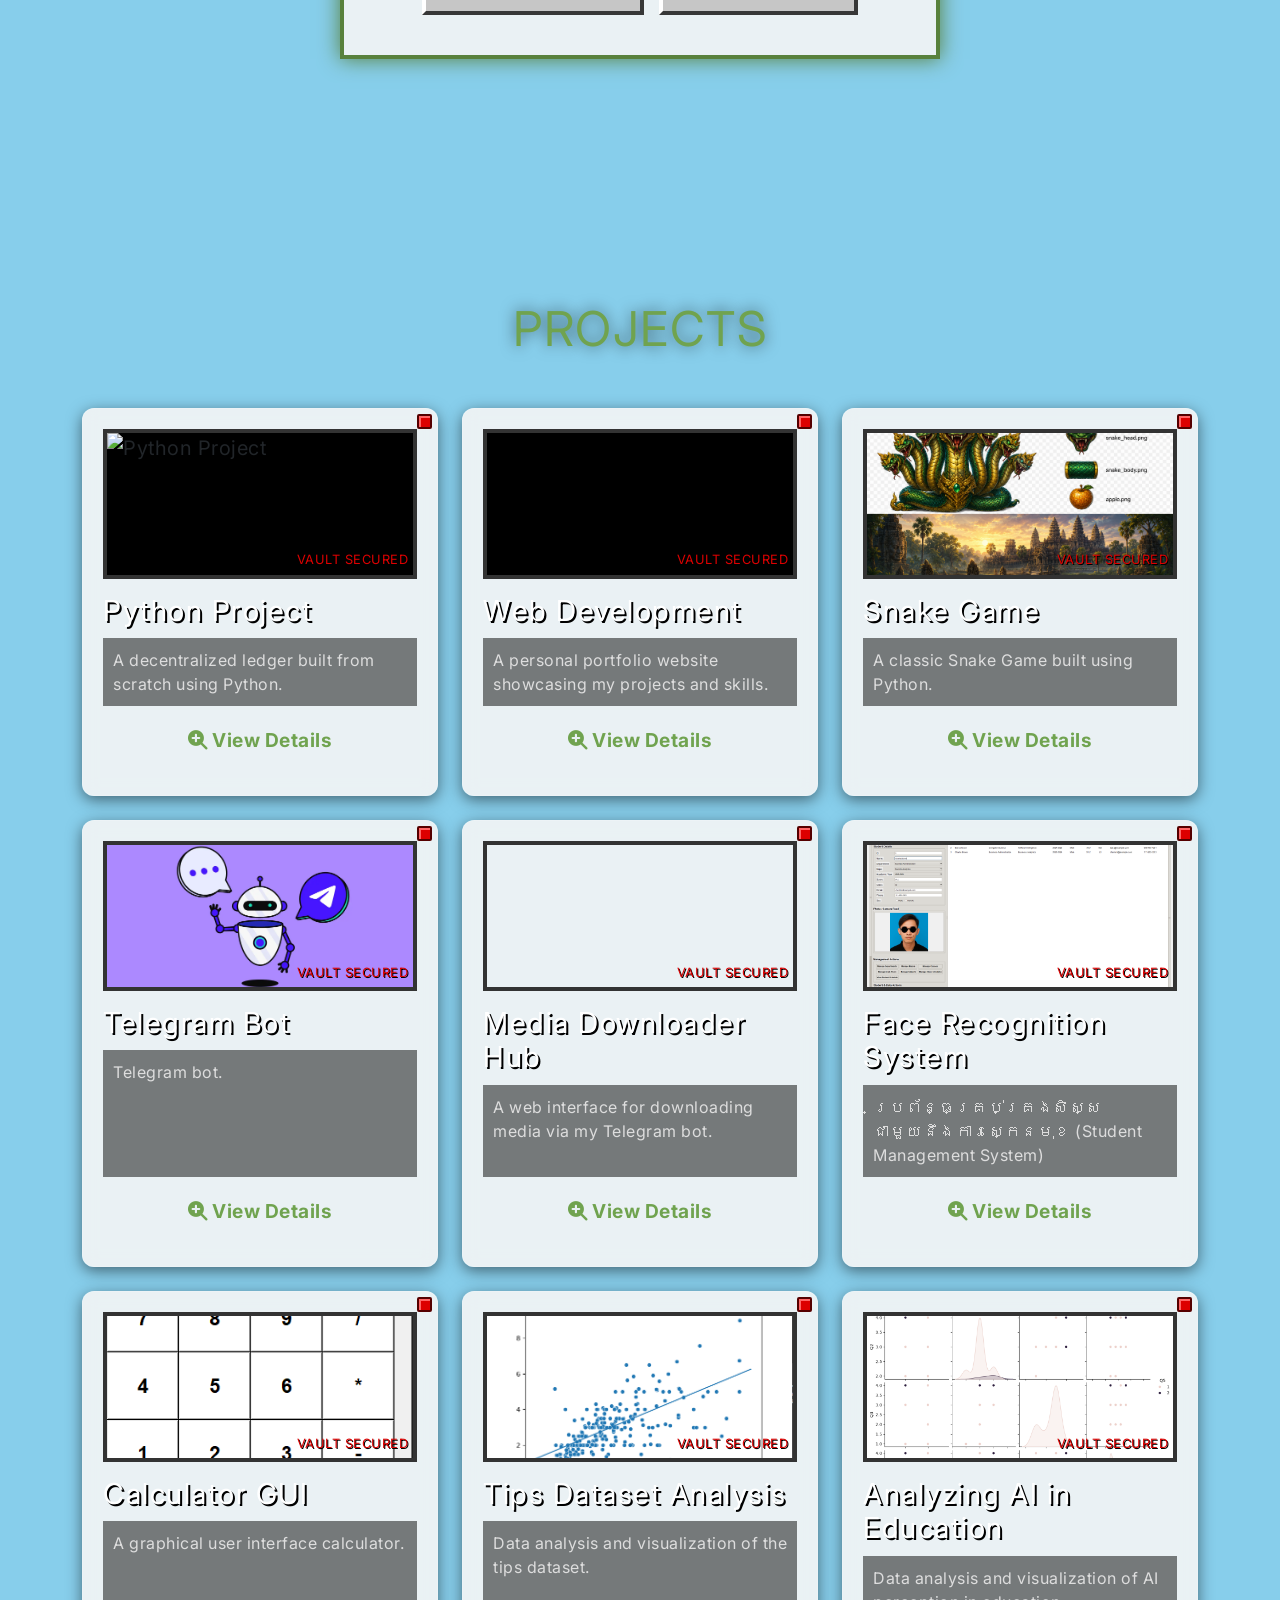
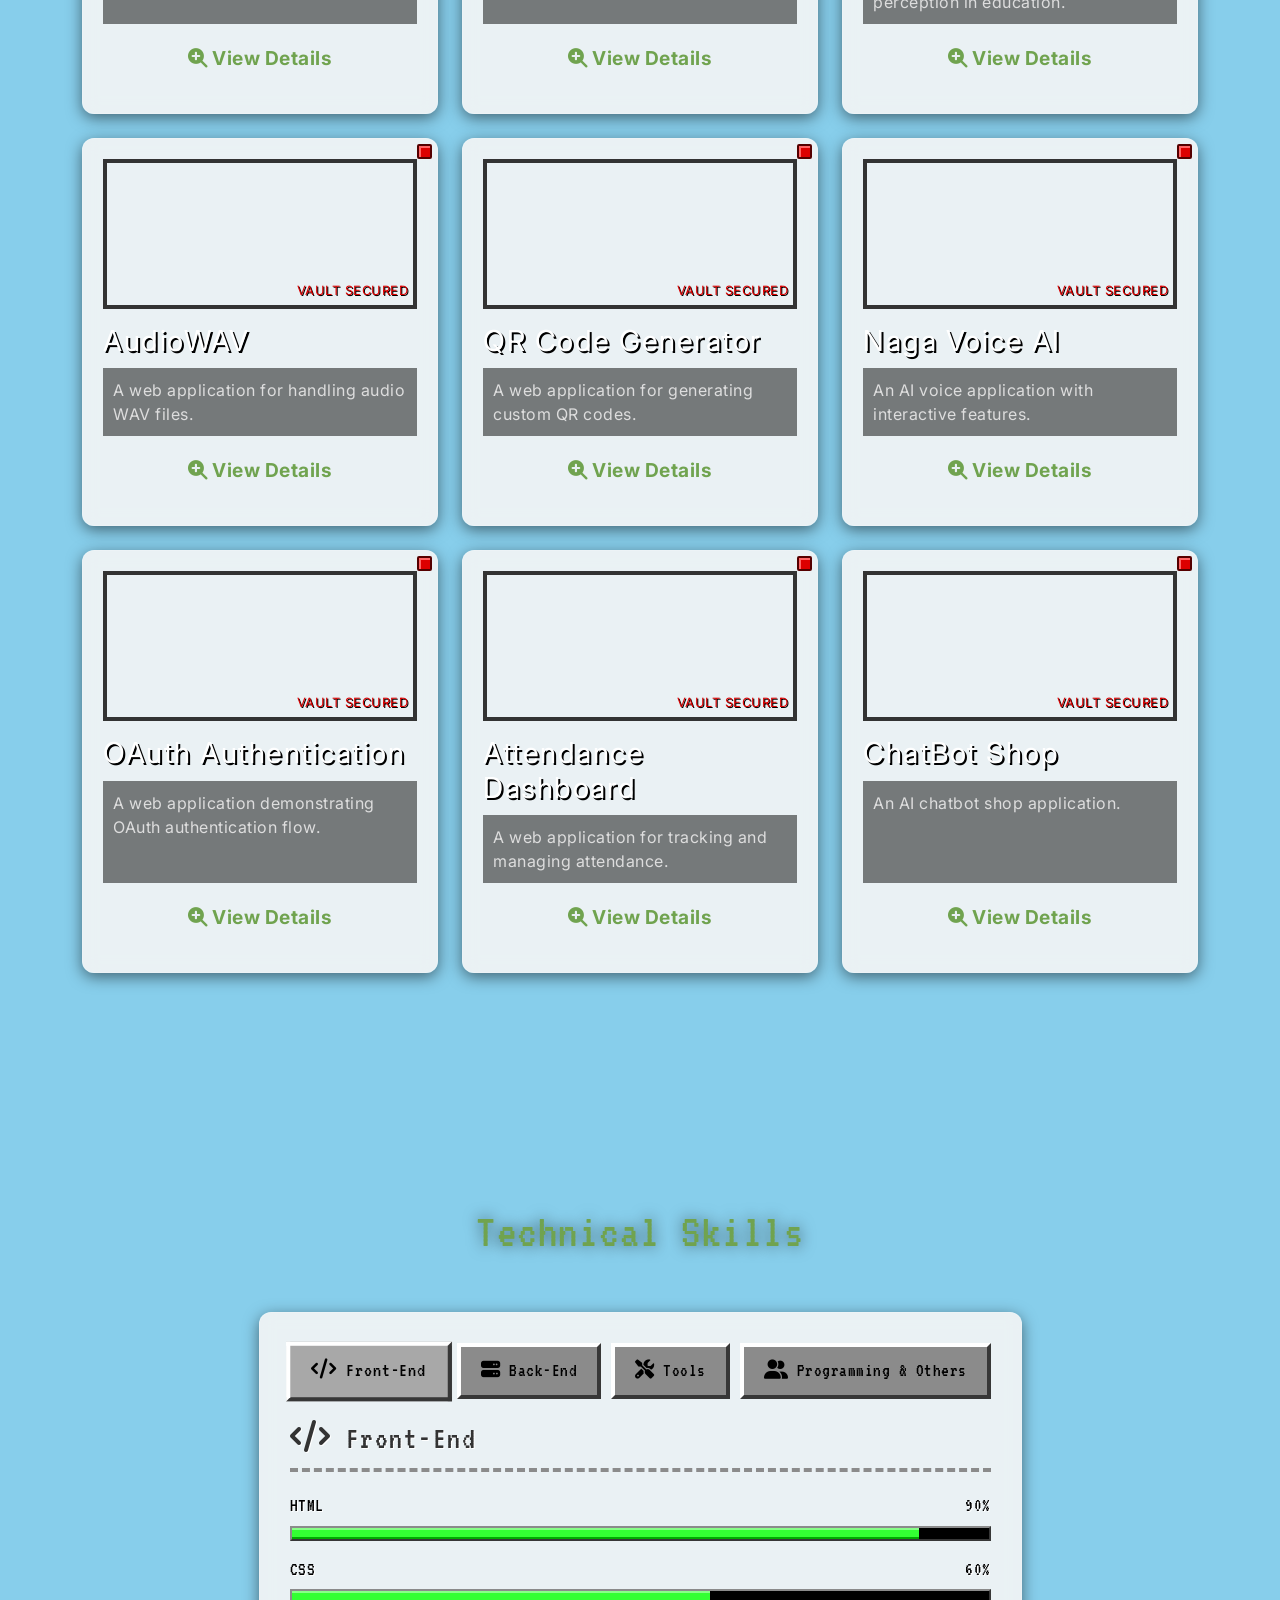
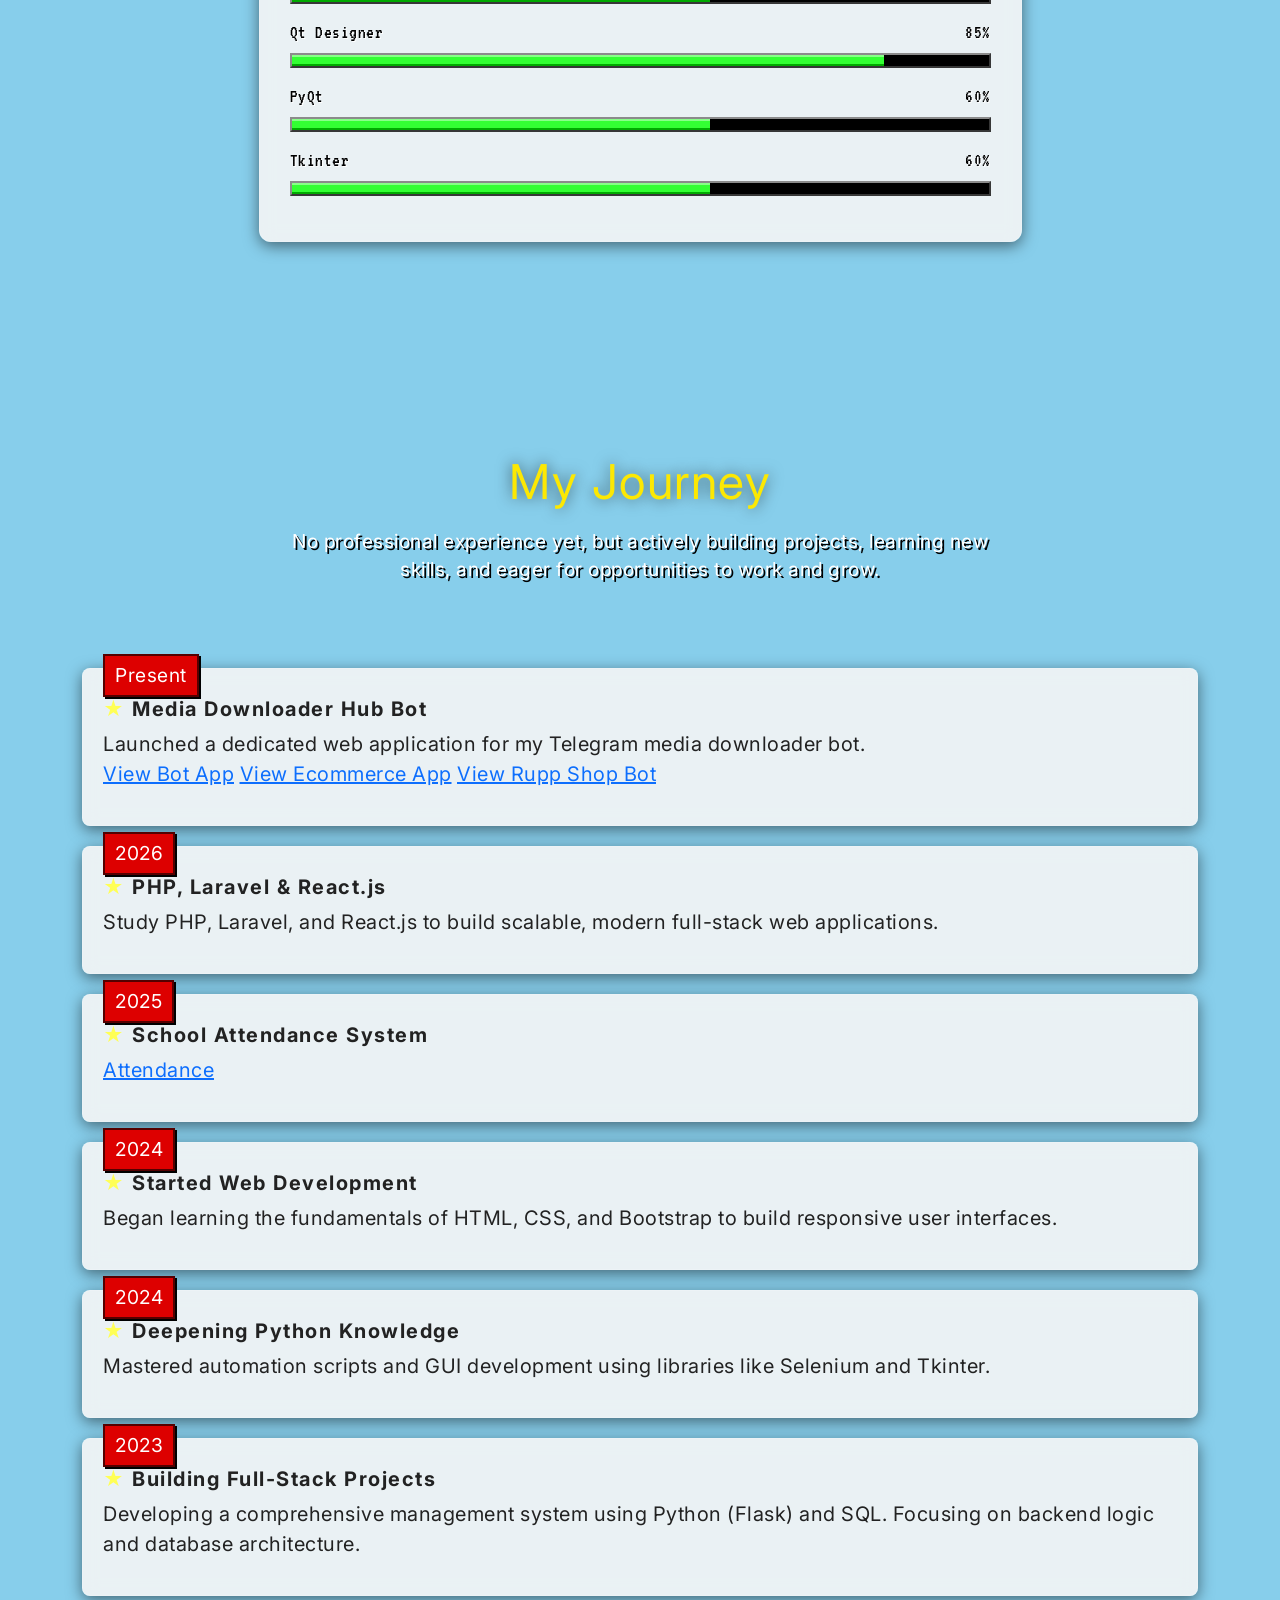
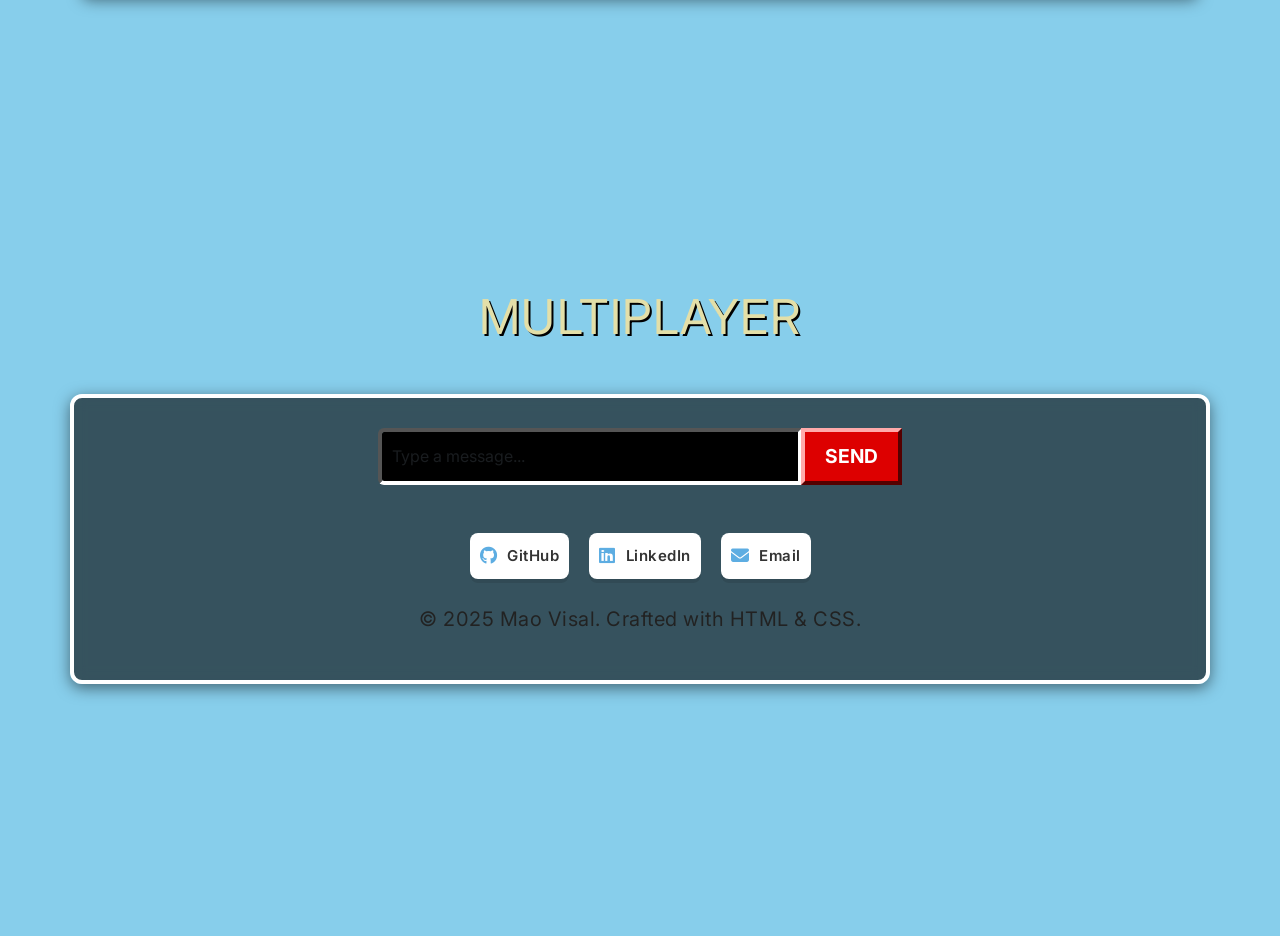
==== commit 1f62ccbc: "Add ChatBot Shop project to portfolio" ====
--- a/index.html
+++ b/index.html
@@ -273,6 +273,19 @@
                     </div>
                 </div>
 
+                <div class="col-12 col-md-4">
+                    <div class="card nether-fortress" data-bs-toggle="modal" data-bs-target="#chatBotShopModal" style="cursor: pointer;">
+                        <div class="card-img-placeholder" style="background-color: transparent;">
+                            <div class="iframe-thumbnail-container">
+                                <iframe src="https://chat-bot-shop.vercel.app/" scrolling="no" tabindex="-1"></iframe>
+                            </div>
+                        </div>
+                        <h3>ChatBot Shop</h3>
+                        <p>An AI chatbot shop application.</p>
+                        <div class="mt-auto text-center" style="color: var(--mc-green-light); font-weight: bold; font-size: 1.2rem;"><i class="fas fa-search-plus"></i> View Details</div>
+                    </div>
+                </div>
+
             </div>
         </div>
     </section>
@@ -685,6 +698,26 @@
         </div>
     </div>
 
+    <div class="modal fade" id="chatBotShopModal" tabindex="-1" aria-hidden="true">
+        <div class="modal-dialog modal-xl modal-dialog-centered">
+        <div class="modal-content text-light" style="background-color: #111424; border: 4px solid #5dade2; border-radius: 0; box-shadow: 0 0 20px rgba(93, 173, 226, 0.4);">
+            <div class="modal-header" style="border-bottom: 2px solid #5dade2;">
+            <h5 class="modal-title" style="font-family: var(--font-pixel); font-size: 2rem; color: #fff;">ChatBot Shop</h5>
+            <button type="button" class="btn-close btn-close-white" data-bs-dismiss="modal" aria-label="Close"></button>
+            </div>
+            <div class="modal-body">
+            <div class="ratio ratio-16x9 mb-3 border border-info">
+                <iframe src="https://chat-bot-shop.vercel.app/" title="ChatBot Shop Project" allowfullscreen></iframe>
+            </div>
+            <p class="text-center" style="font-family: var(--font-pixel); font-size: 1.2rem; color: #fff;">An AI chatbot shop application.</p>
+            </div>
+            <div class="modal-footer justify-content-center flex-wrap" style="border-top: 2px solid #5dade2;">
+            <a href="https://chat-bot-shop.vercel.app/" target="_blank" class="btn m-1">Live Web App</a>
+            </div>
+        </div>
+        </div>
+    </div>
+
     <script src="https://cdn.jsdelivr.net/npm/bootstrap@5.3.0/dist/js/bootstrap.bundle.min.js"></script>
 
 </body>
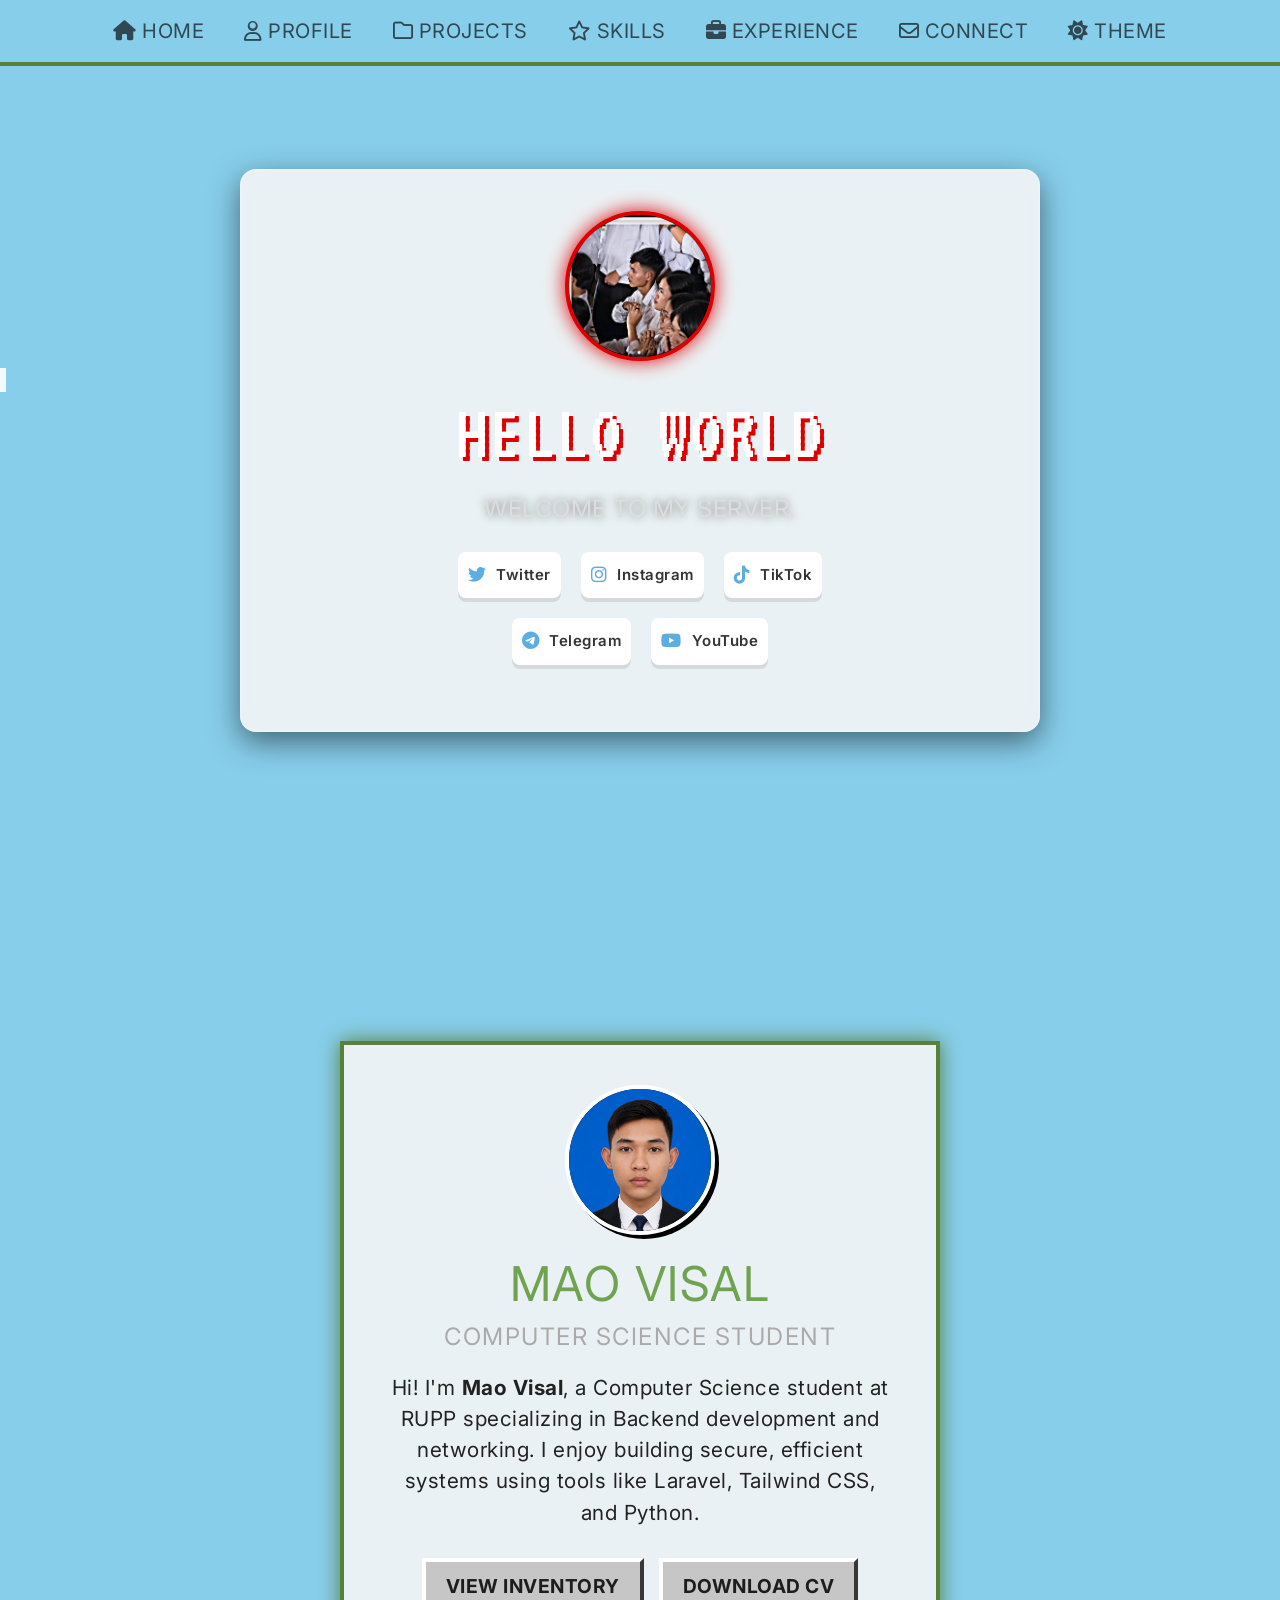
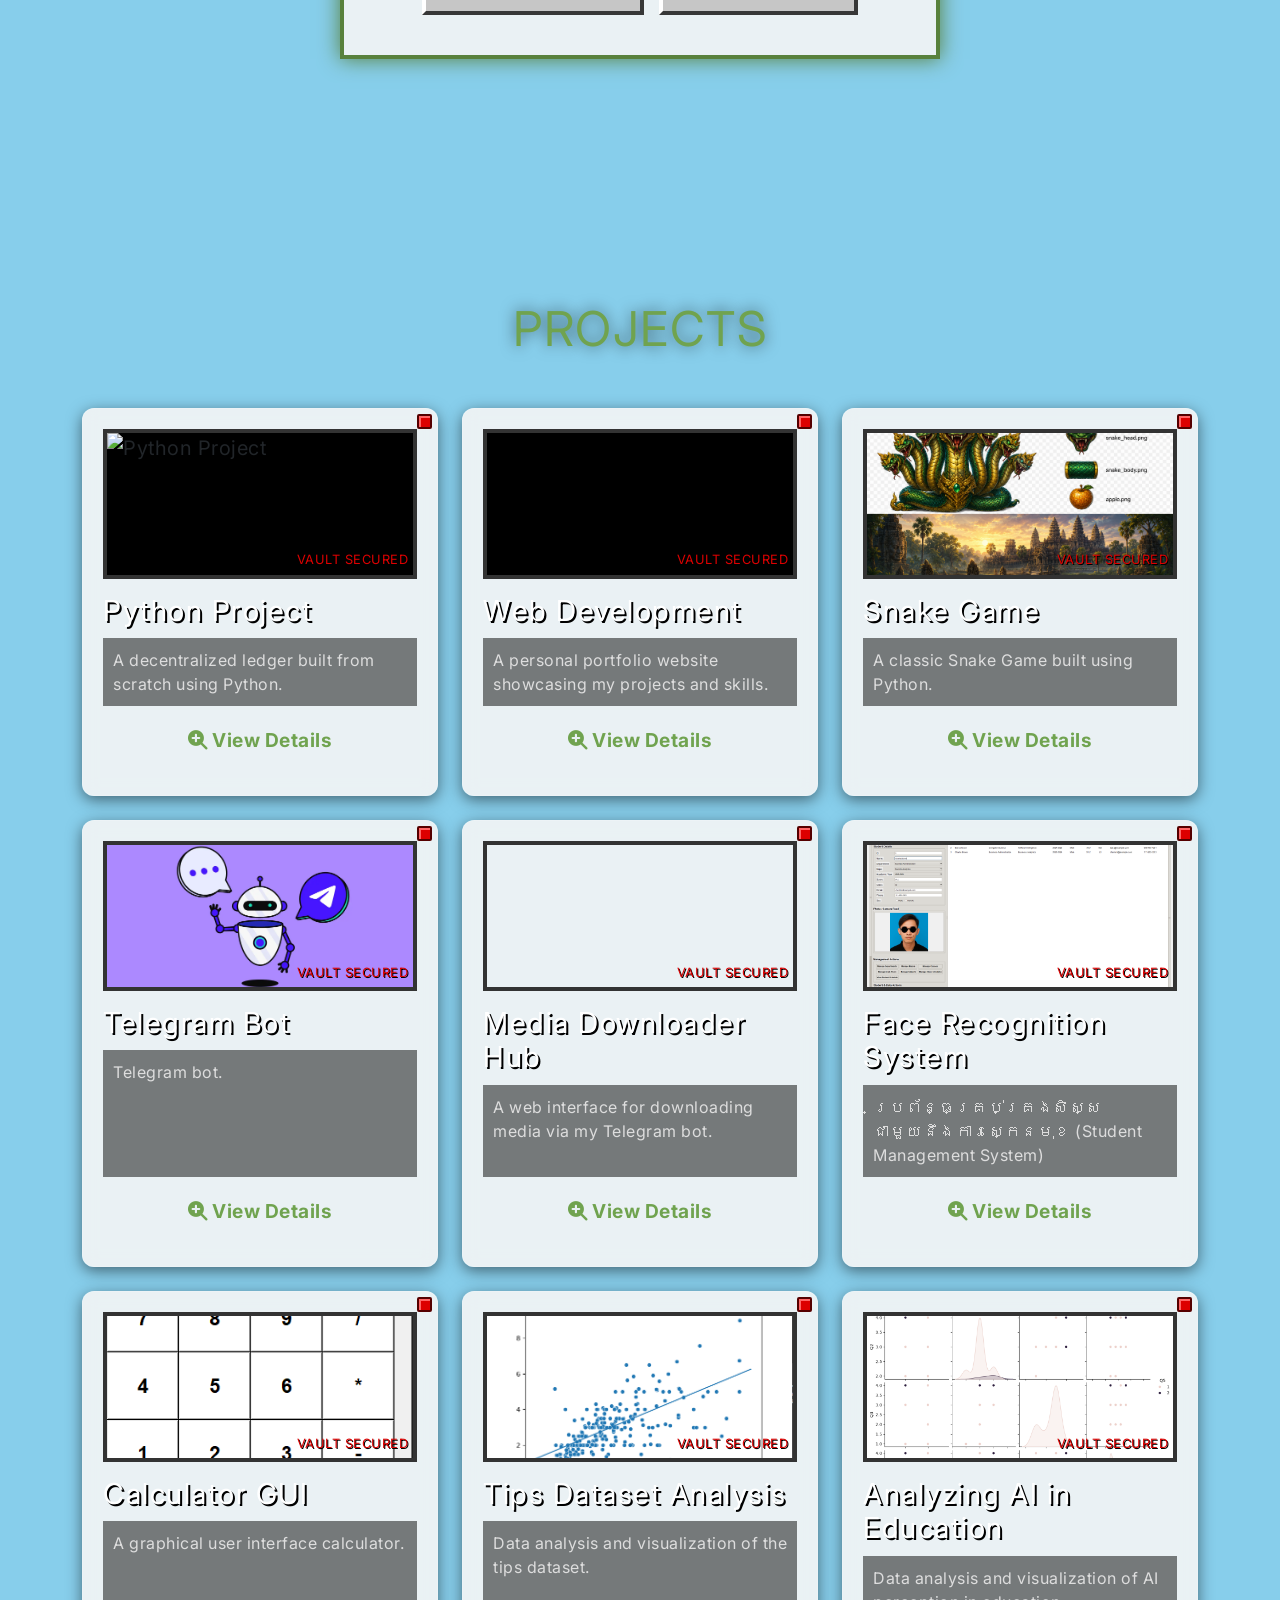
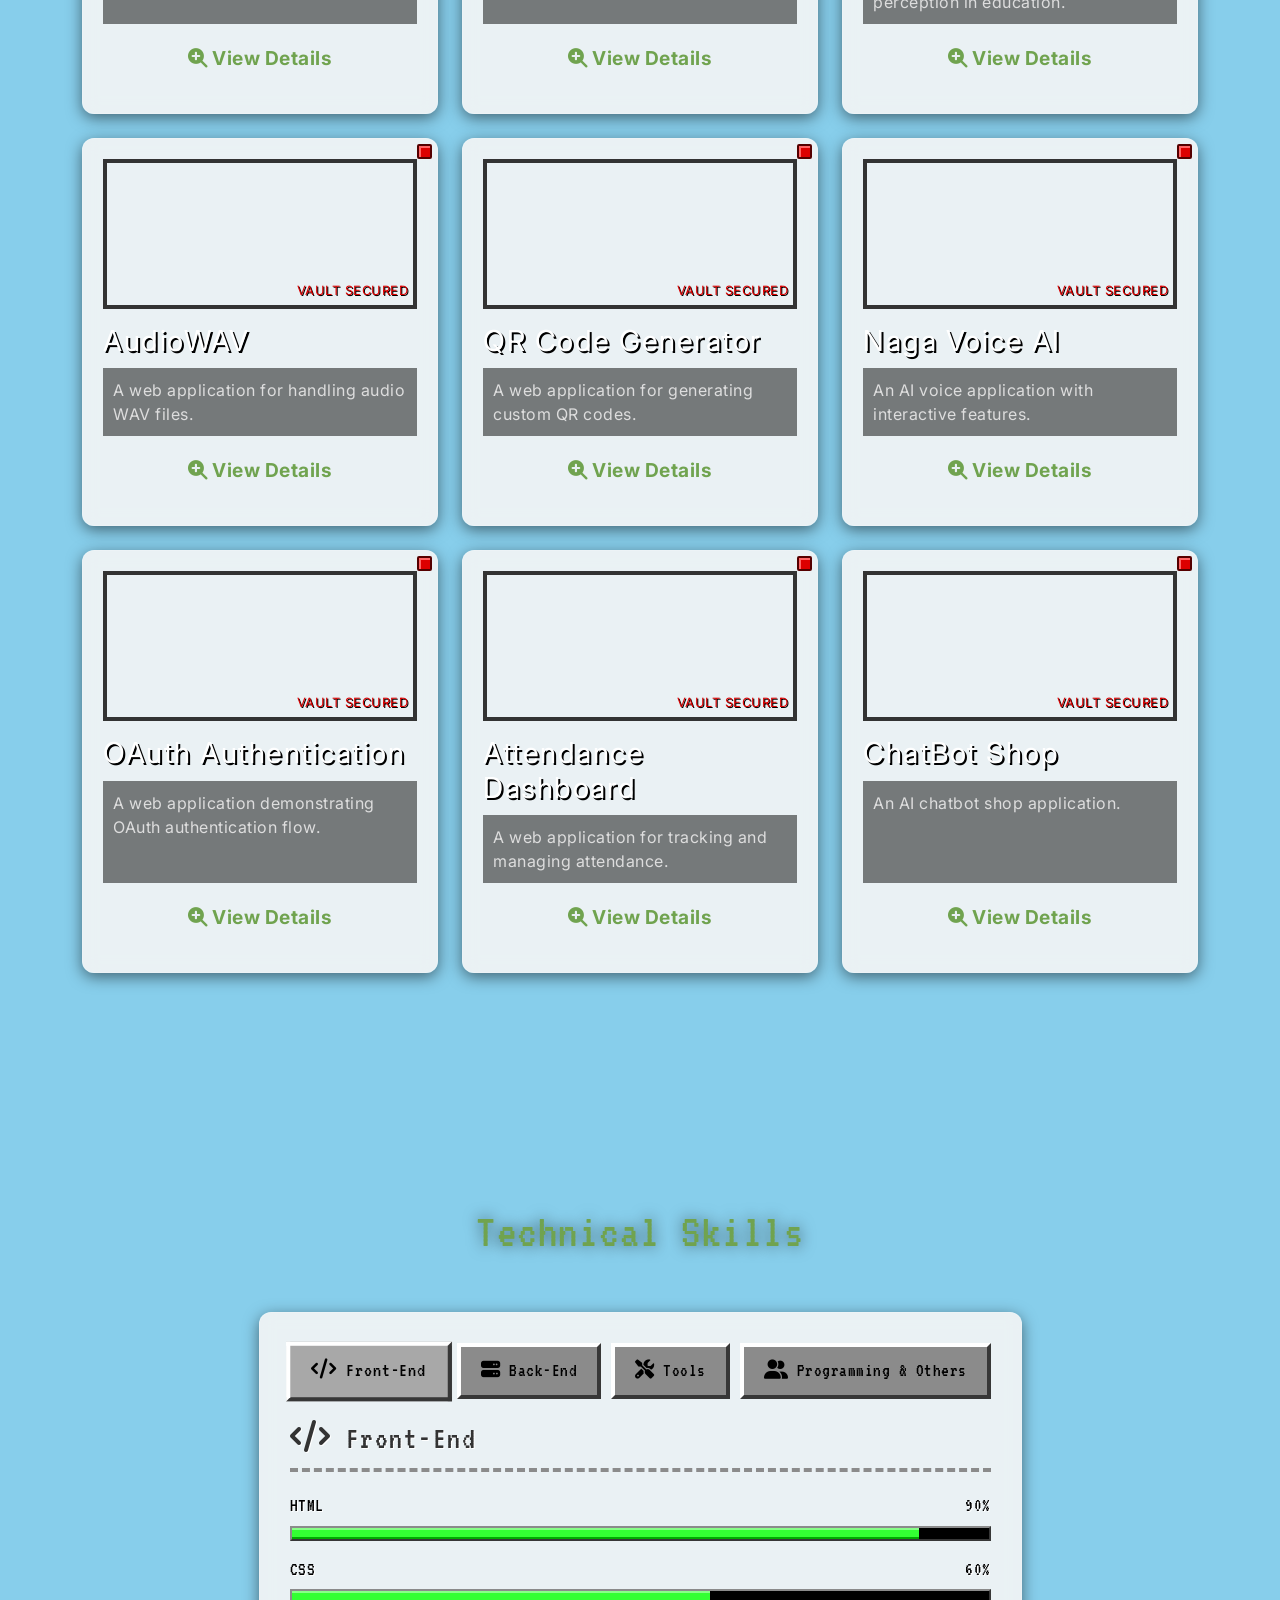
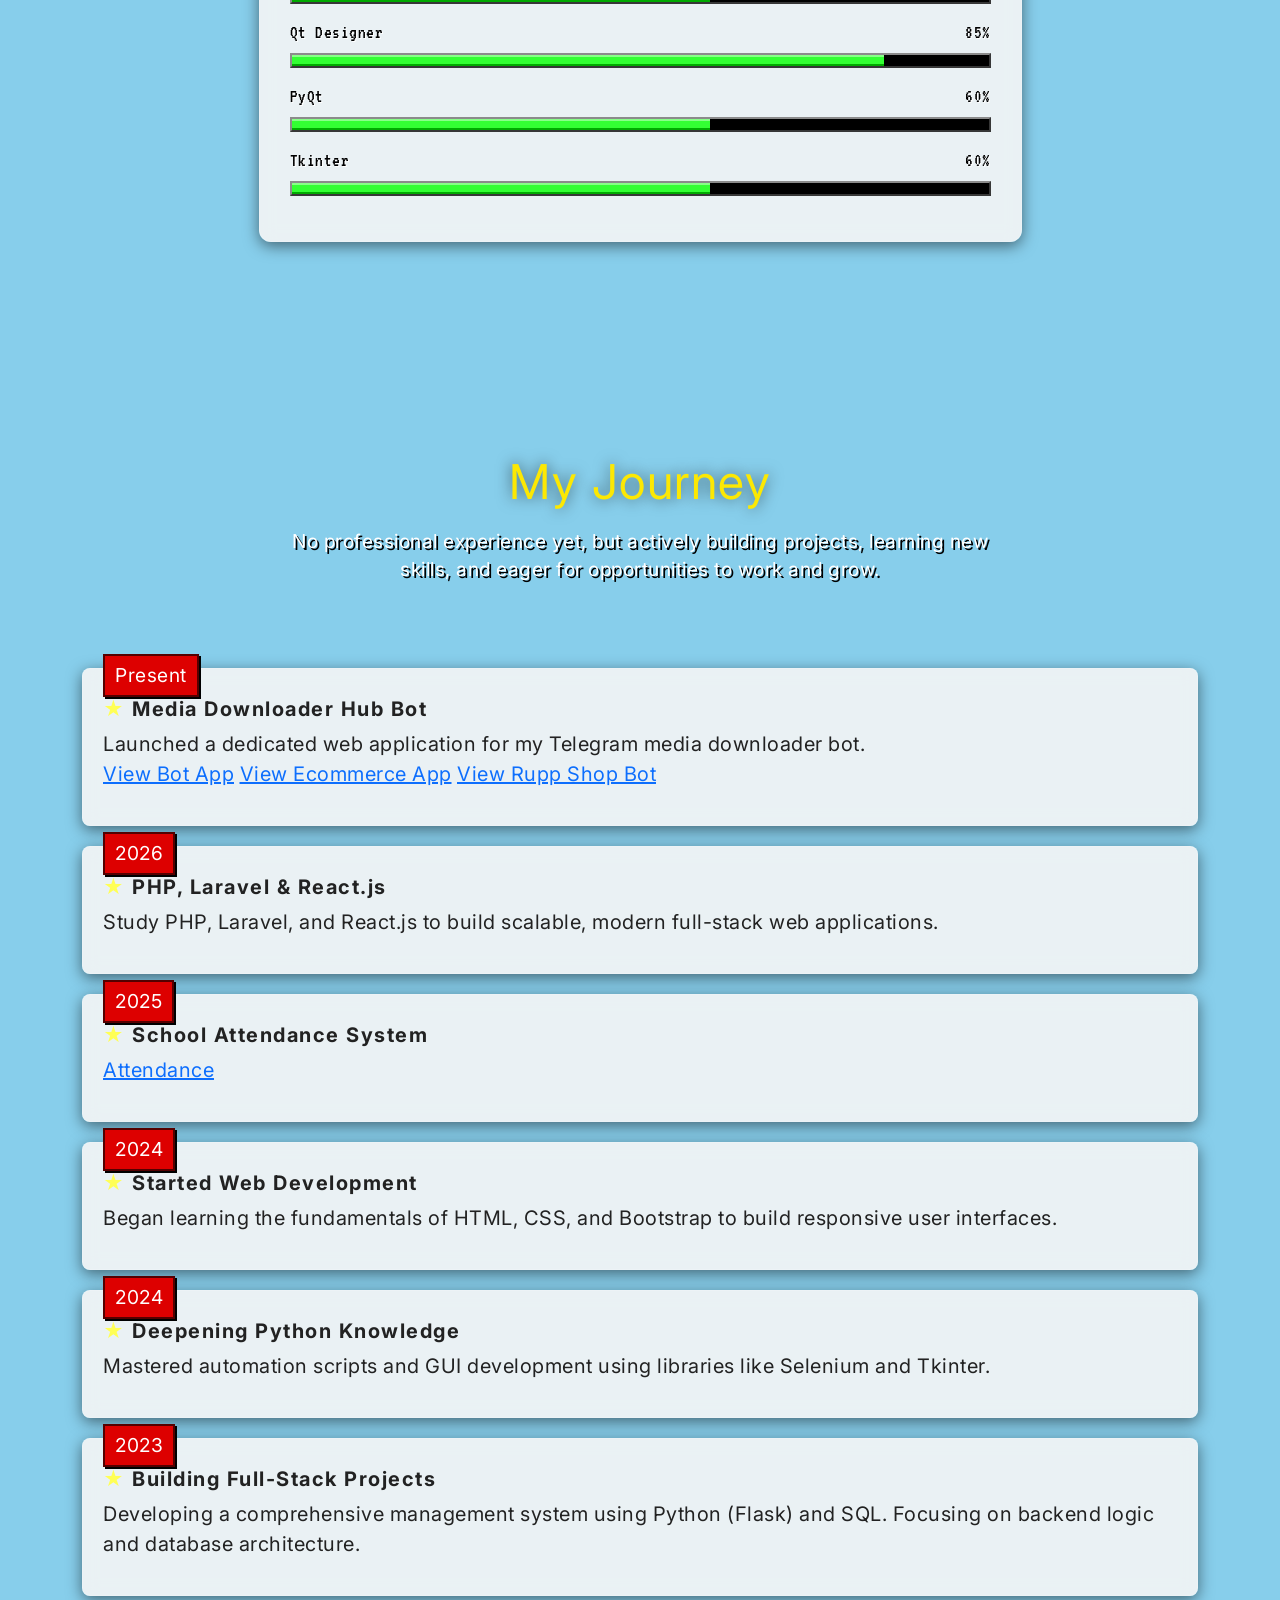
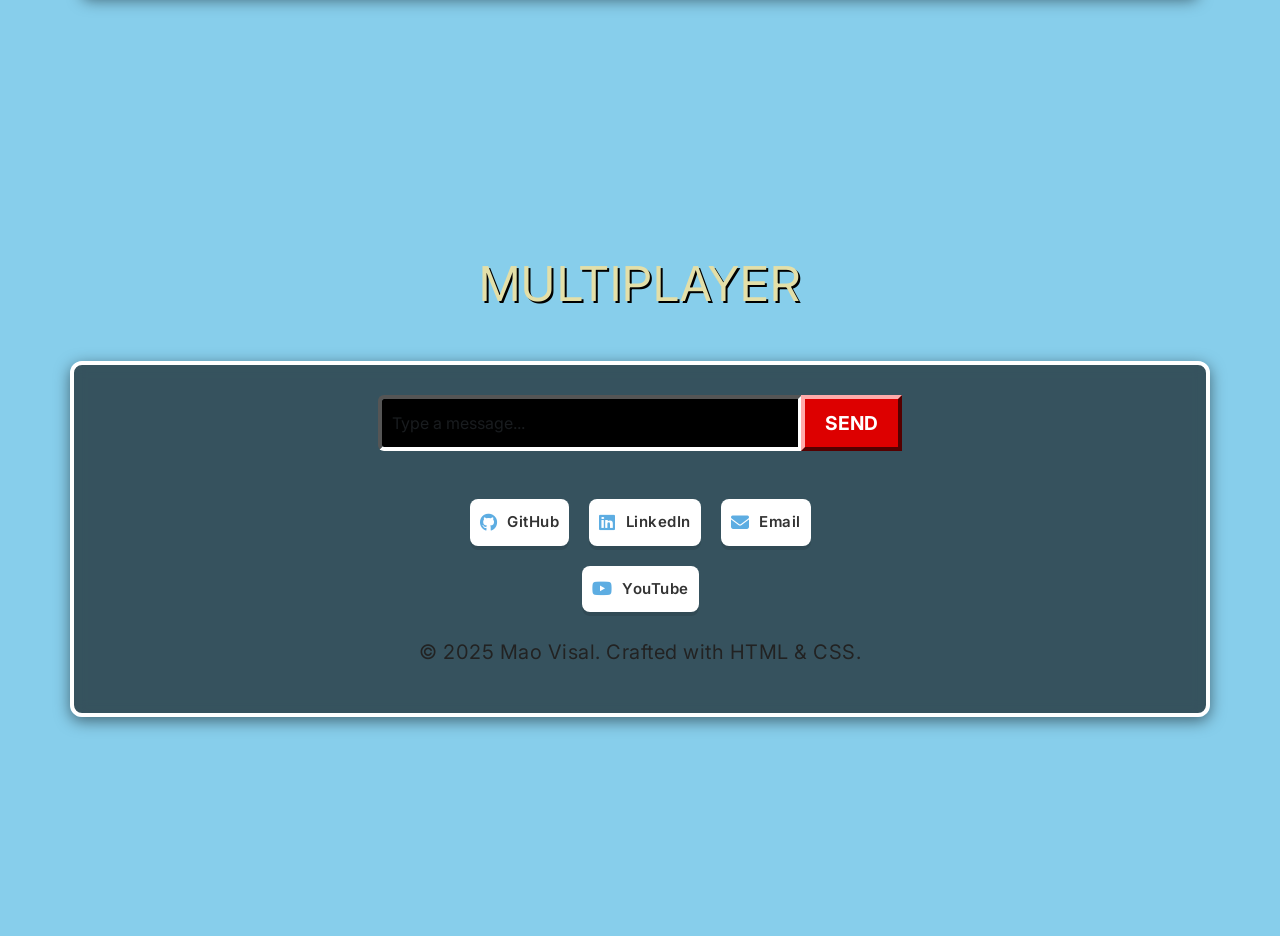
==== commit f069abd0: "Add YouTube channel link to social links" ====
--- a/index.html
+++ b/index.html
@@ -72,6 +72,7 @@
                 <a href="https://www.instagram.com/itachi1920x1080?utm_source=qr" target="_blank"><i class="fa-brands fa-instagram"></i> Instagram</a>
                 <a href="https://www.tiktok.com/@itachi1920x1080?is_from_webapp=1&sender_device=pc" target="_blank"><i class="fa-brands fa-tiktok"></i> TikTok</a>
                 <a href="https://t.me/Lovealonesusususususususususu" target="_blank"><i class="fa-brands fa-telegram"></i> Telegram</a>
+                <a href="https://youtube.com/@itachi-m4c6i?si=w4vX7lRiDcbtYD7s" target="_blank"><i class="fa-brands fa-youtube"></i> YouTube</a>
             </div>
         </div>
     </header>
@@ -397,6 +398,9 @@
                 <a href="mailto:itachi@gmail.com" class="pixel-btn-social em">
                     <i class="fas fa-envelope"></i> Email
                 </a>
+                <a href="https://youtube.com/@itachi-m4c6i?si=w4vX7lRiDcbtYD7s" class="pixel-btn-social yt" target="_blank">
+                    <i class="fab fa-youtube"></i> YouTube
+                </a>
             </div>
 
             <footer>
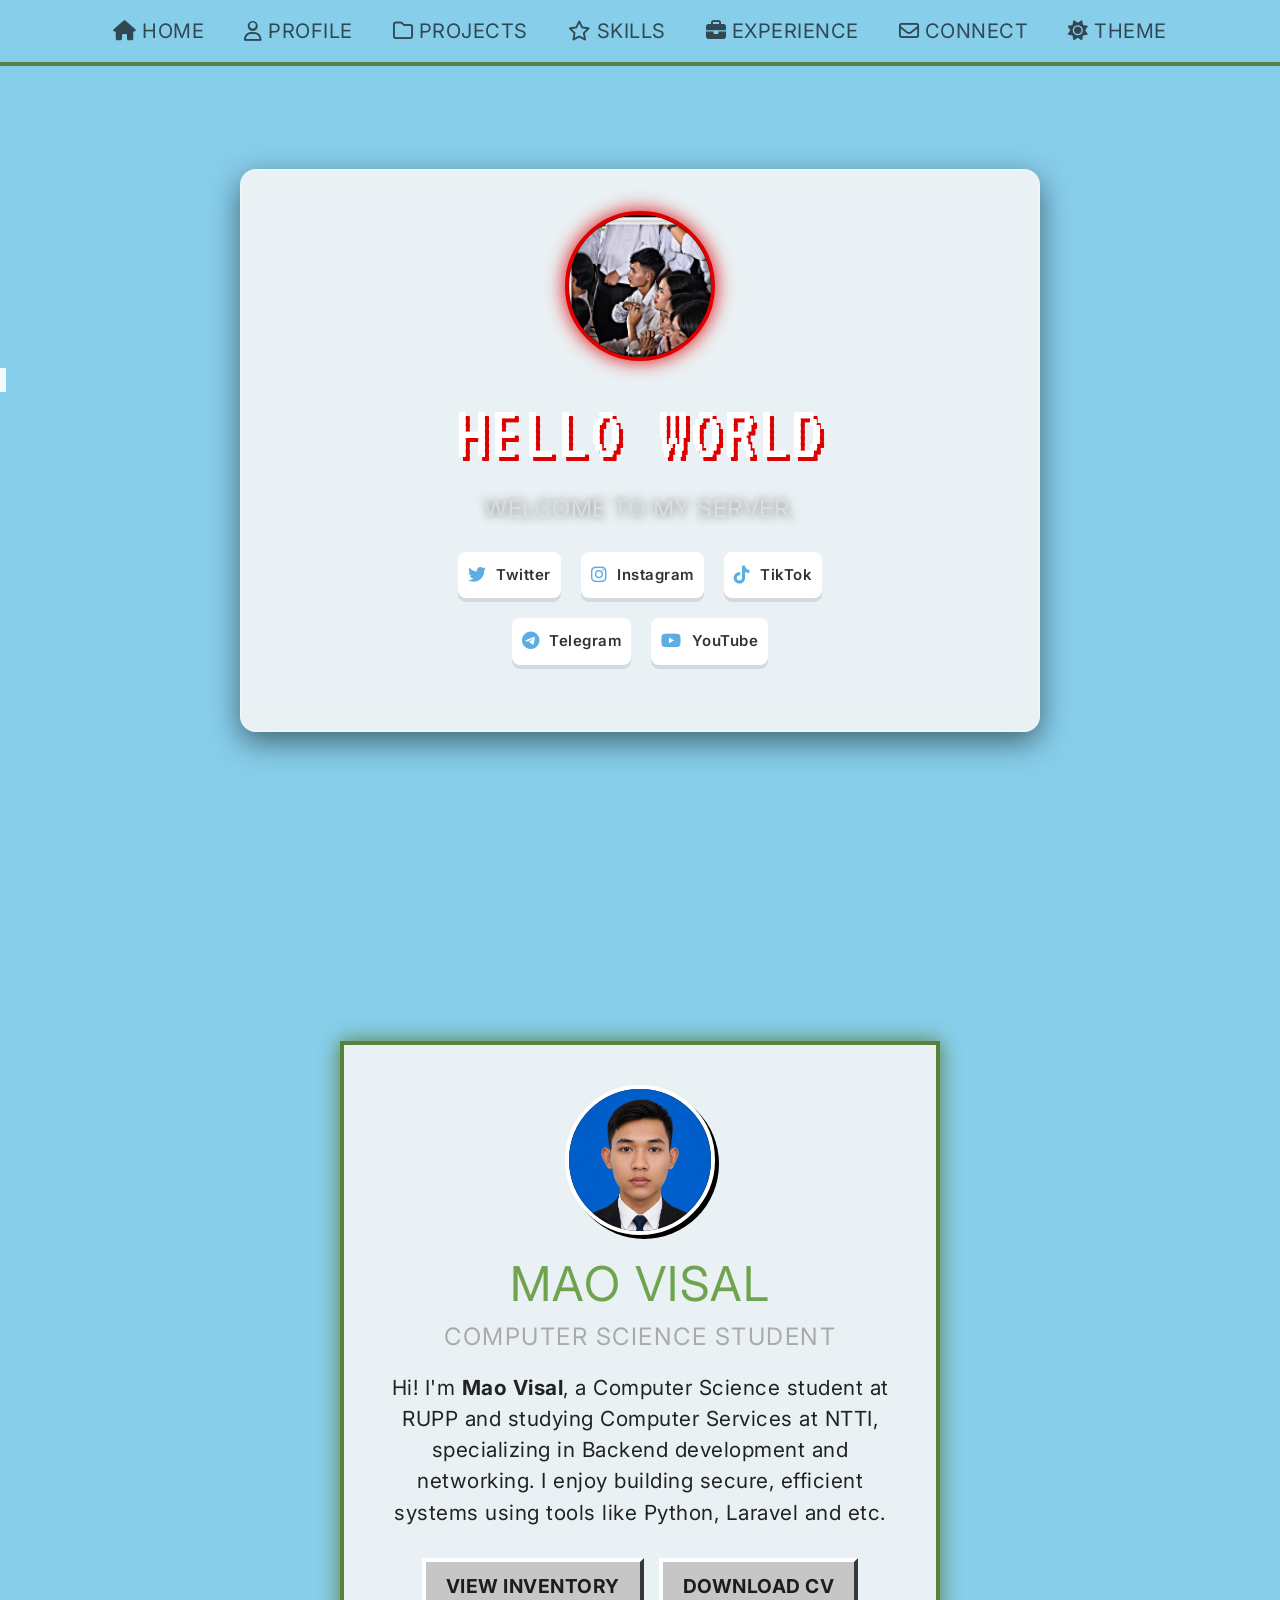
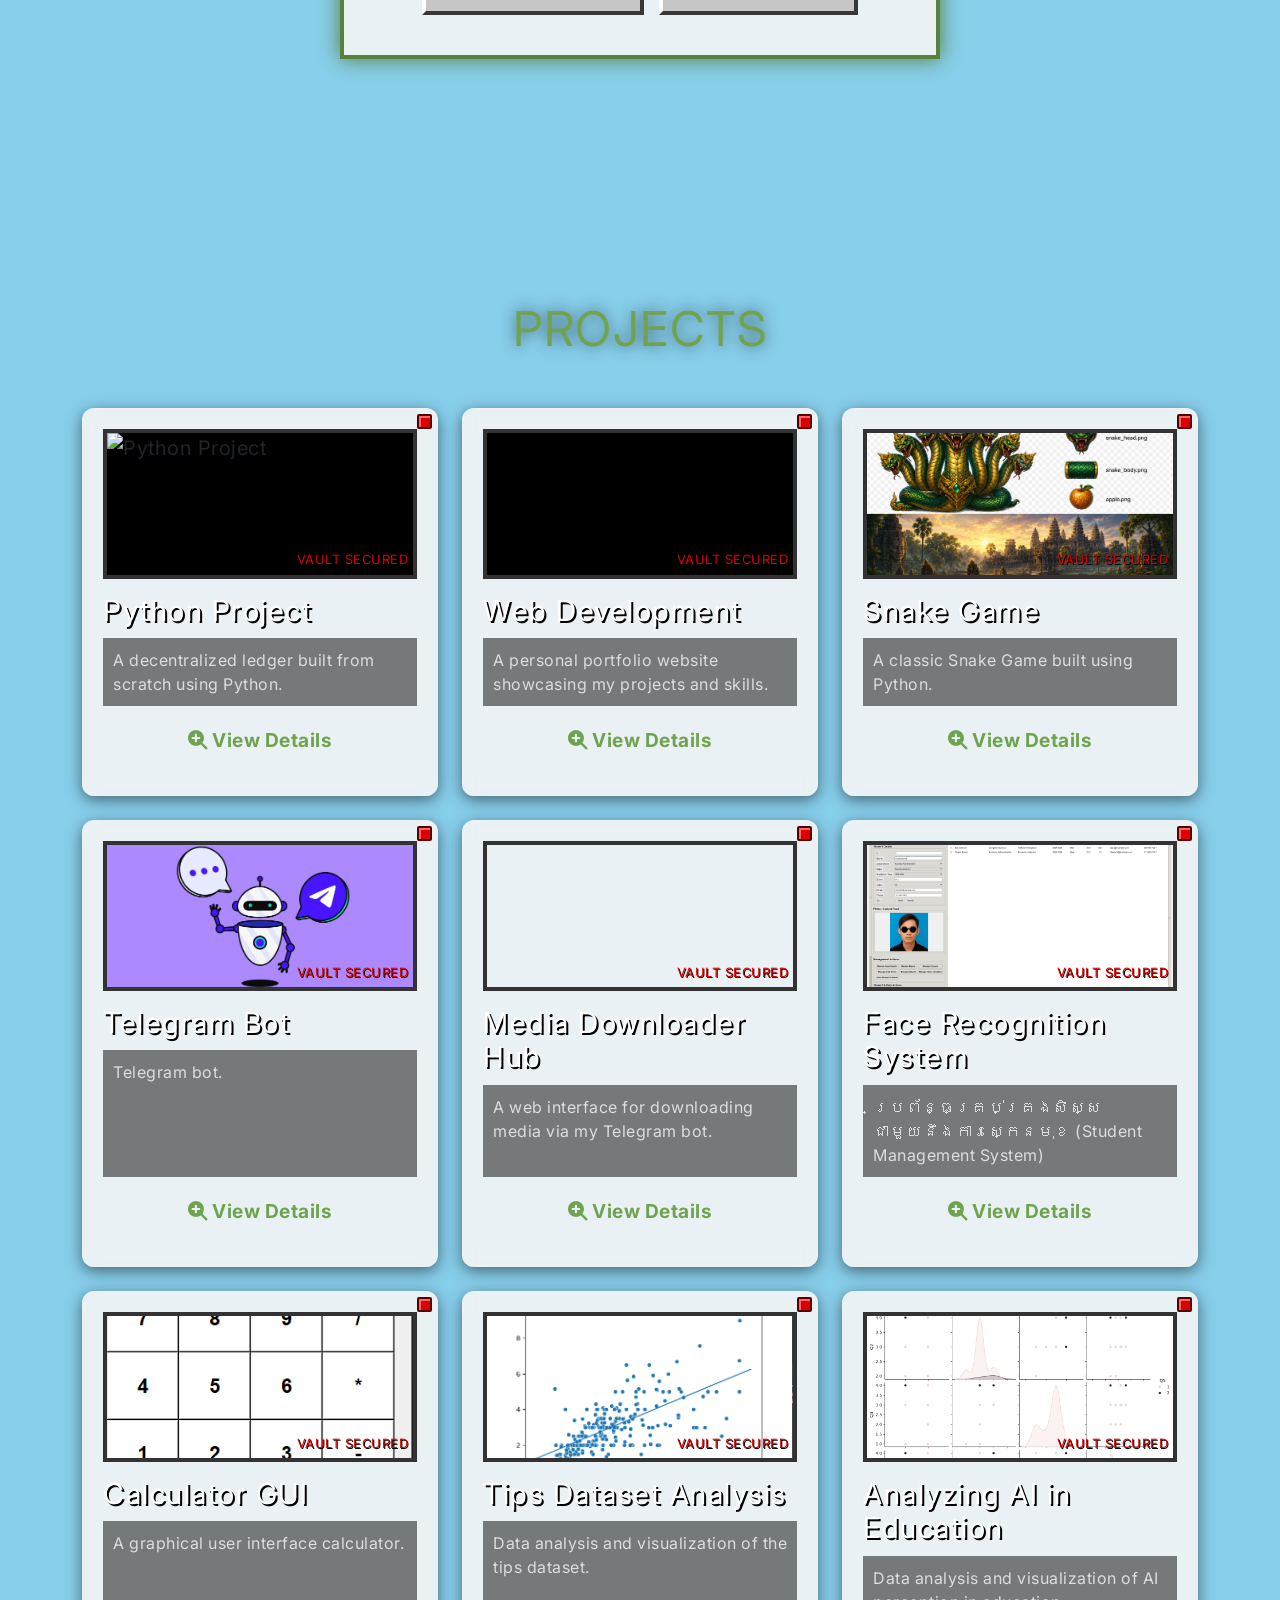
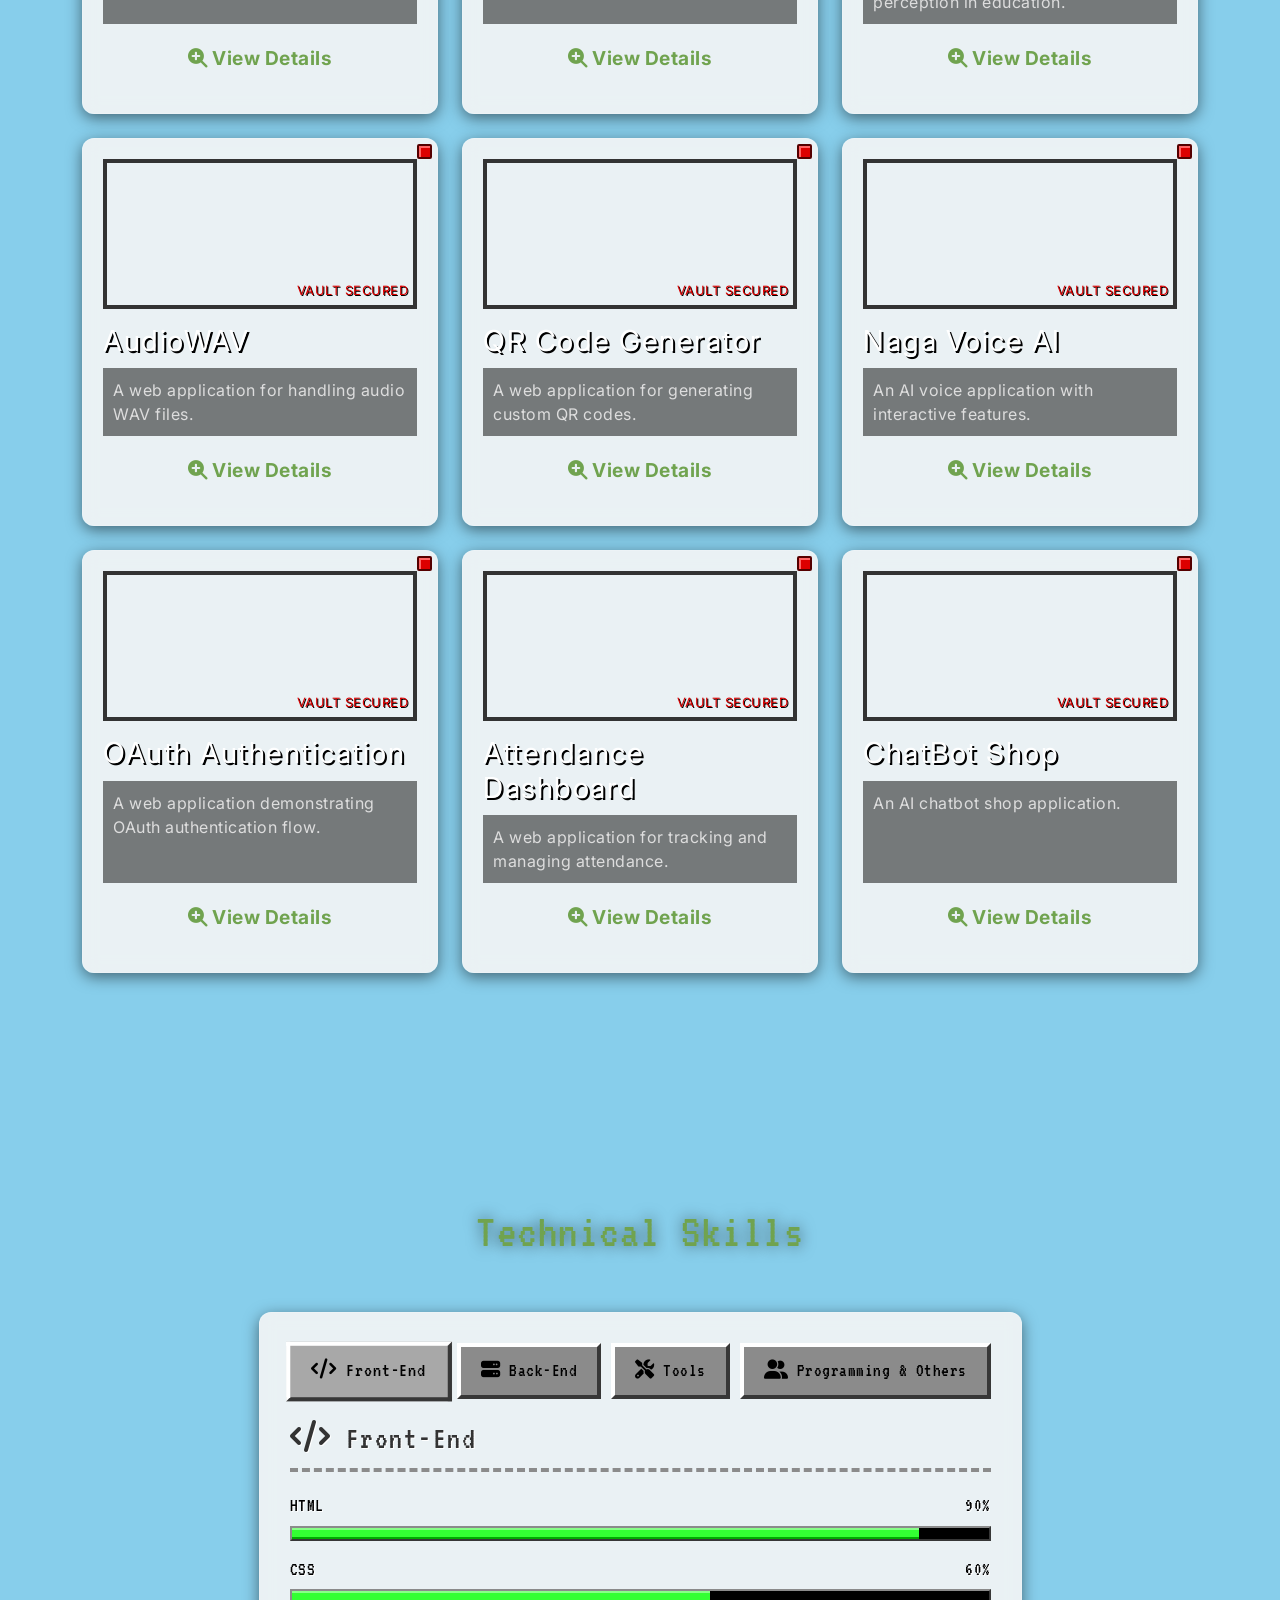
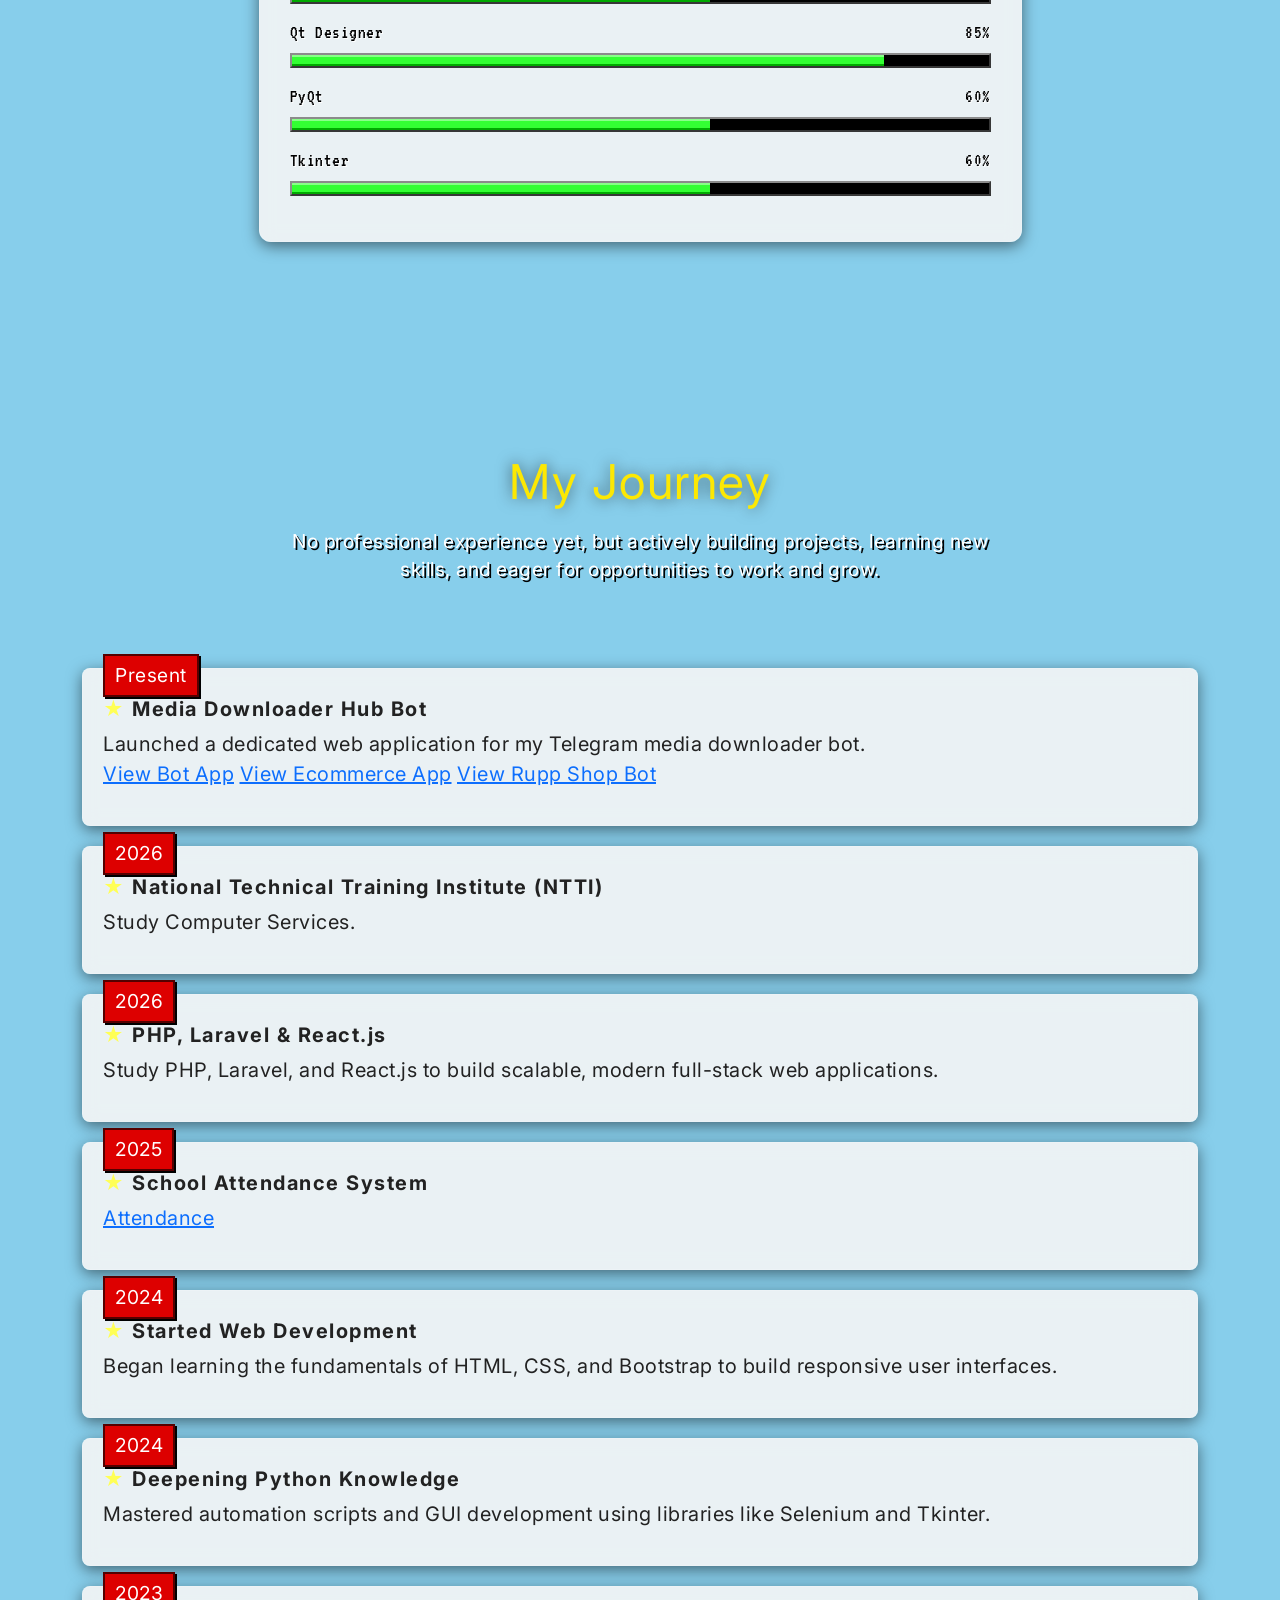
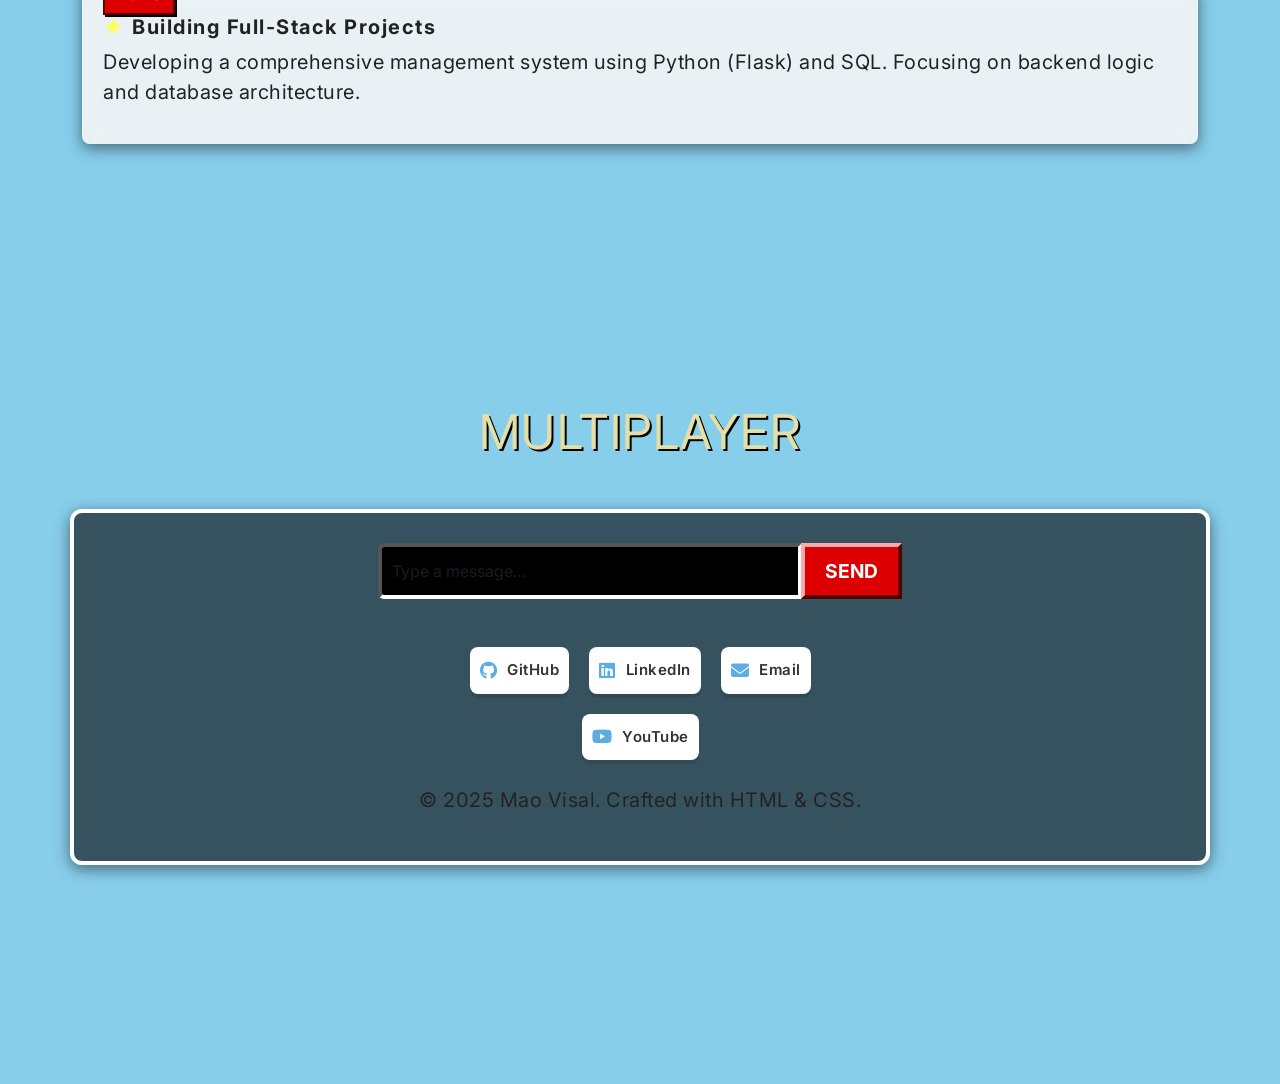
==== commit 900c15d0: "Update profile and CV to include NTTI Computer Services" ====
--- a/index.html
+++ b/index.html
@@ -88,7 +88,7 @@
             <h3>COMPUTER SCIENCE STUDENT</h3>
 
             <p>
-                Hi! I'm <strong>Mao Visal</strong>, a Computer Science student at RUPP specializing in Backend development and networking. I enjoy building secure, efficient systems using tools like Laravel, Tailwind CSS, and Python.
+                Hi! I'm <strong>Mao Visal</strong>, a Computer Science student at RUPP and studying Computer Services at NTTI, specializing in Backend development and networking. I enjoy building secure, efficient systems using tools like Python, Laravel and etc. 
             </p>
 
             <div style="display: flex; gap: 15px; justify-content: center; flex-wrap: wrap;">
@@ -326,6 +326,13 @@
                                 <a href="https://media-downloader-hub-bot.vercel.app" target="_blank" class="pixel-link-btn">View Bot App</a>
                                 <a href="https://beautiful-reflection-production.up.railway.app/" target="_blank" class="pixel-link-btn">View Ecommerce App</a>
                                 <a href="https://t.me/rupp_shop_bot" target="_blank" class="pixel-link-btn">View Rupp Shop Bot</a>
+                            </p>
+                        </div>
+                        <div class="timeline-item">
+                            <span class="timeline-badge">2026</span>
+                            <h4 class="h5 fw-bold mt-2">National Technical Training Institute (NTTI)</h4>
+                            <p class="text-style">
+                                Study Computer Services.
                             </p>
                         </div>
                         <div class="timeline-item">
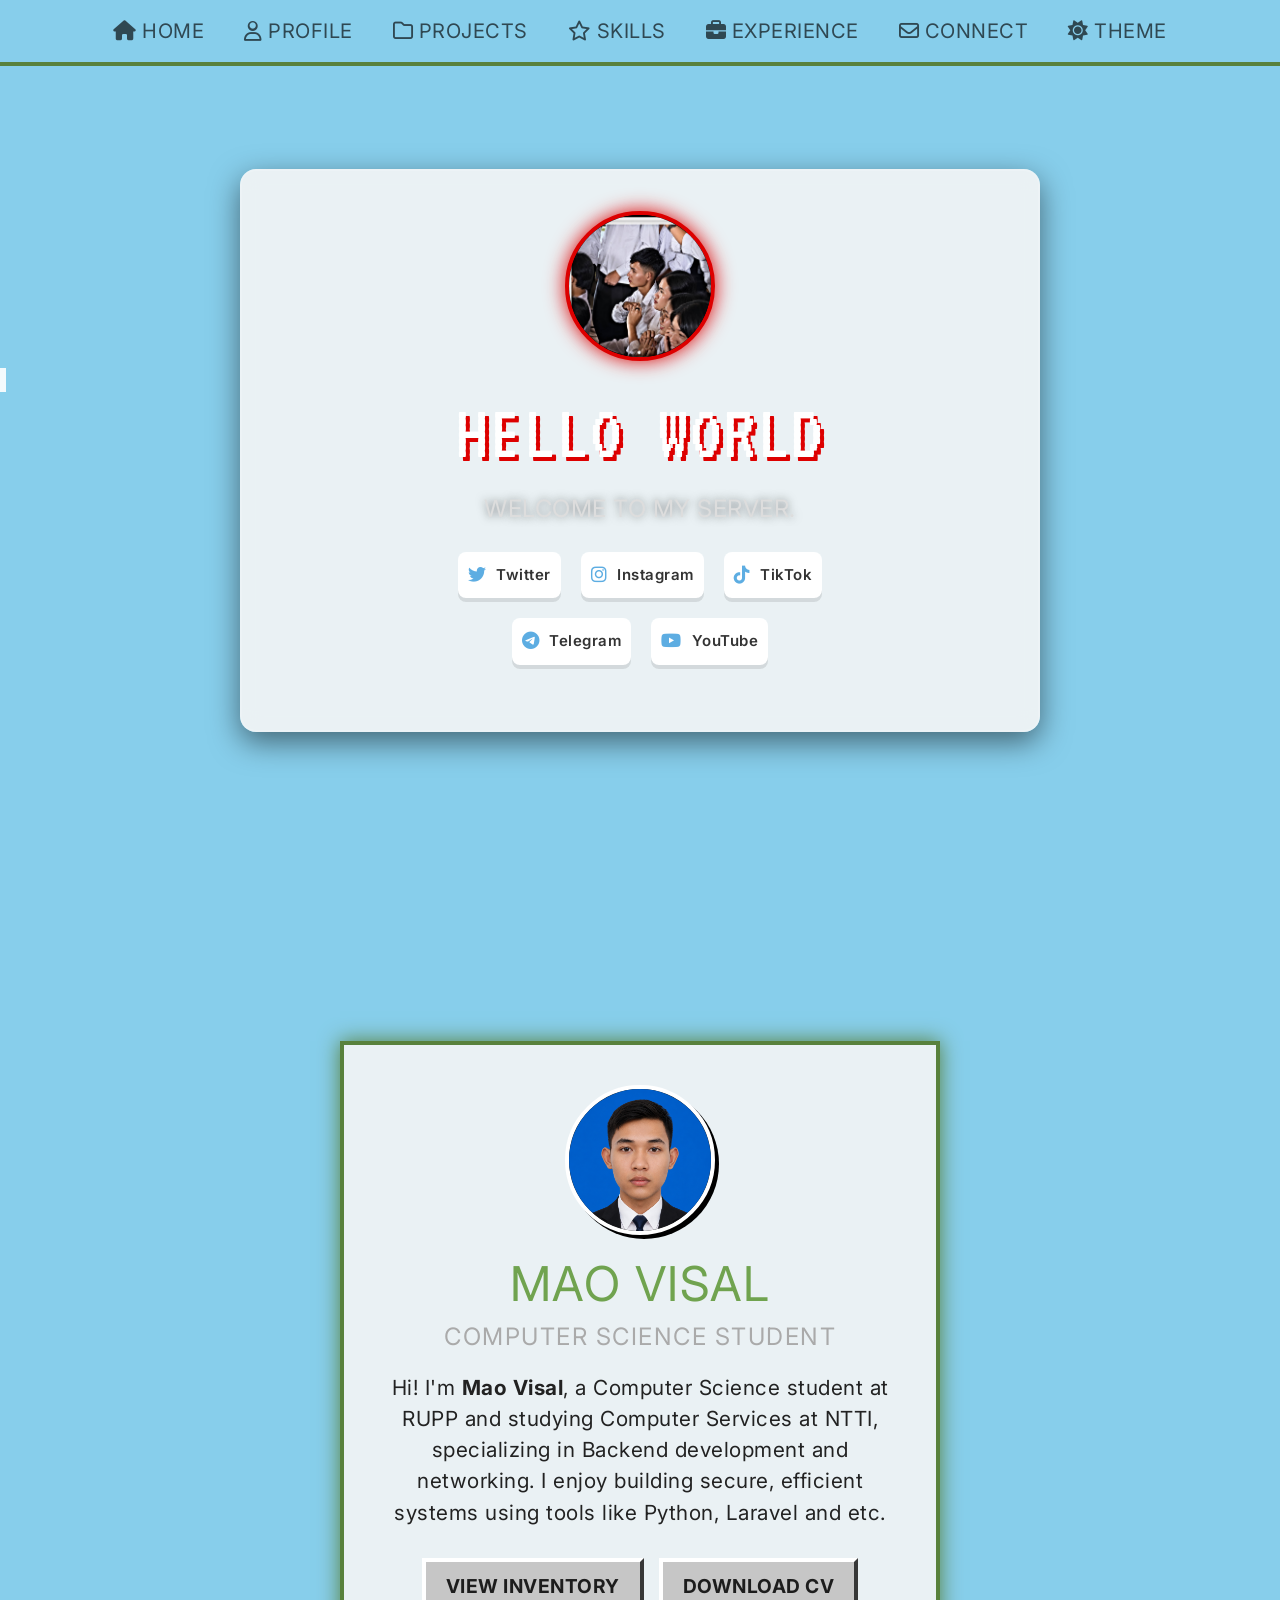
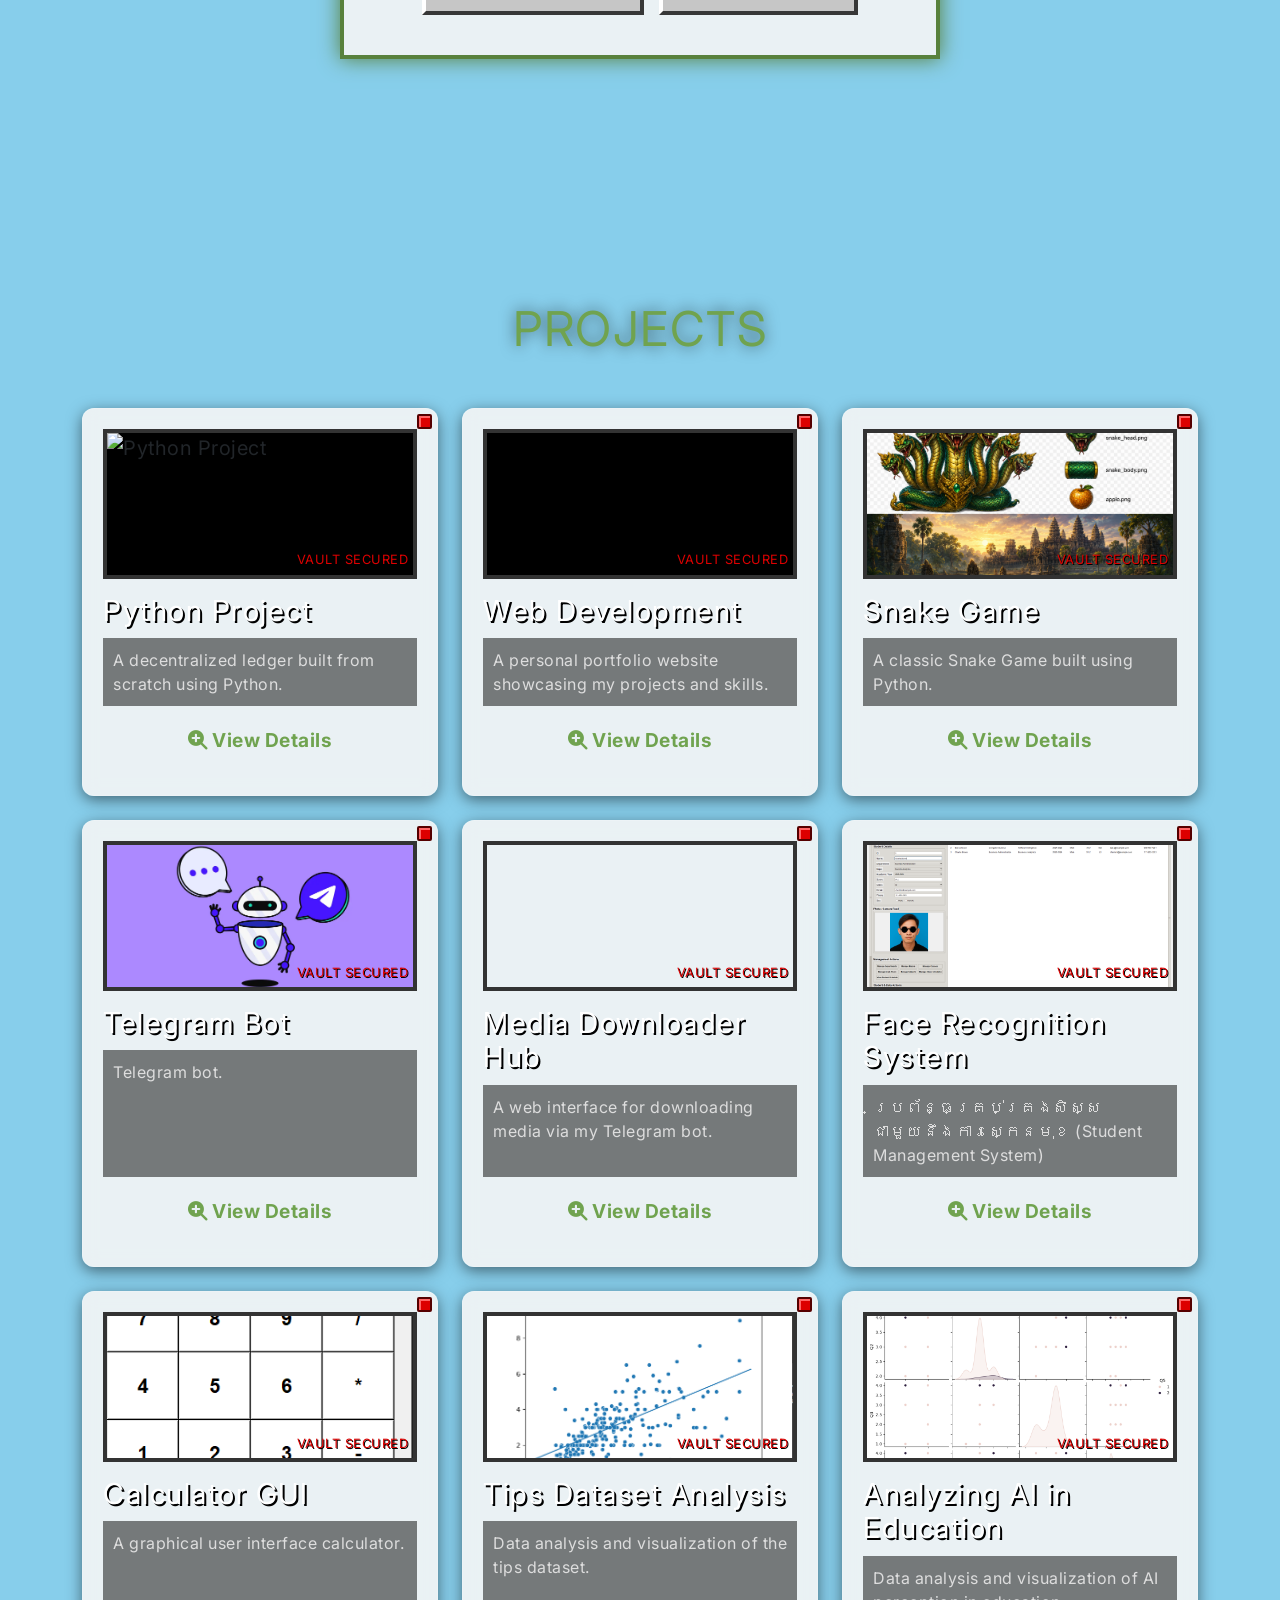
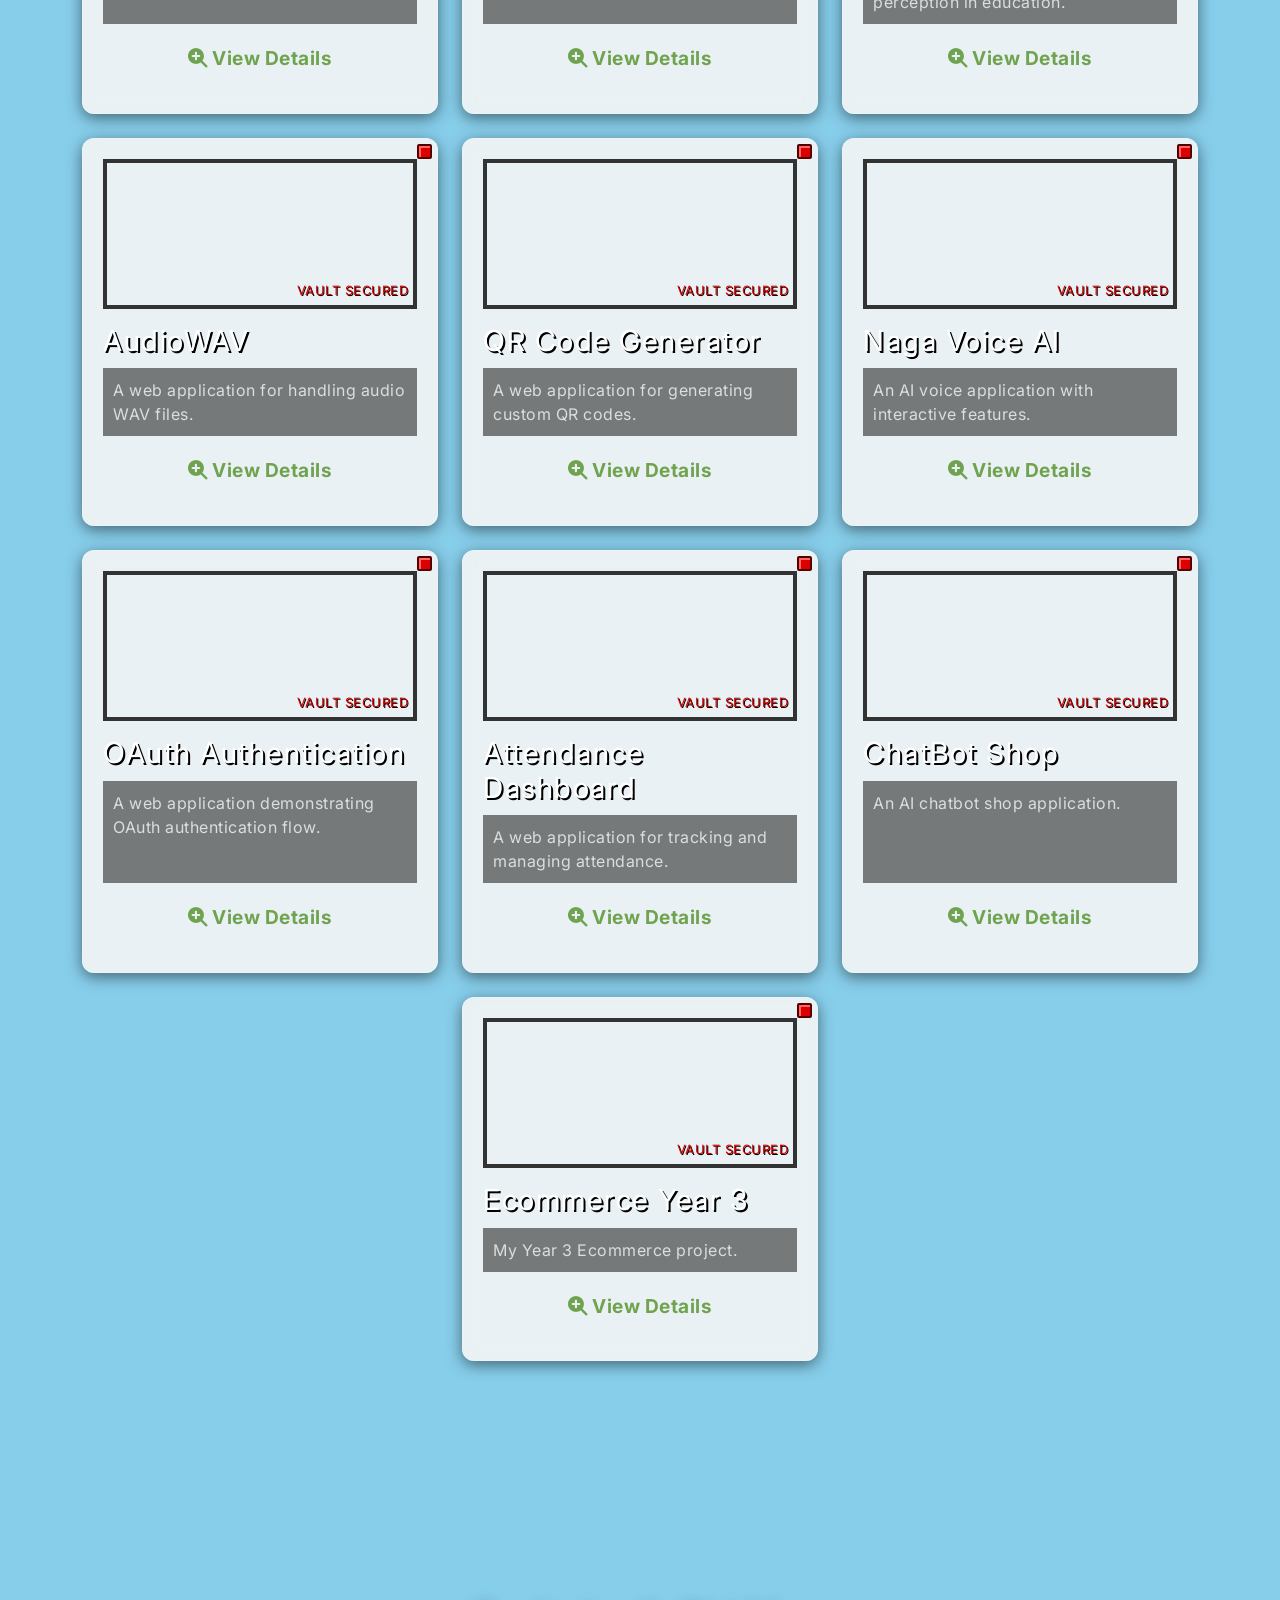
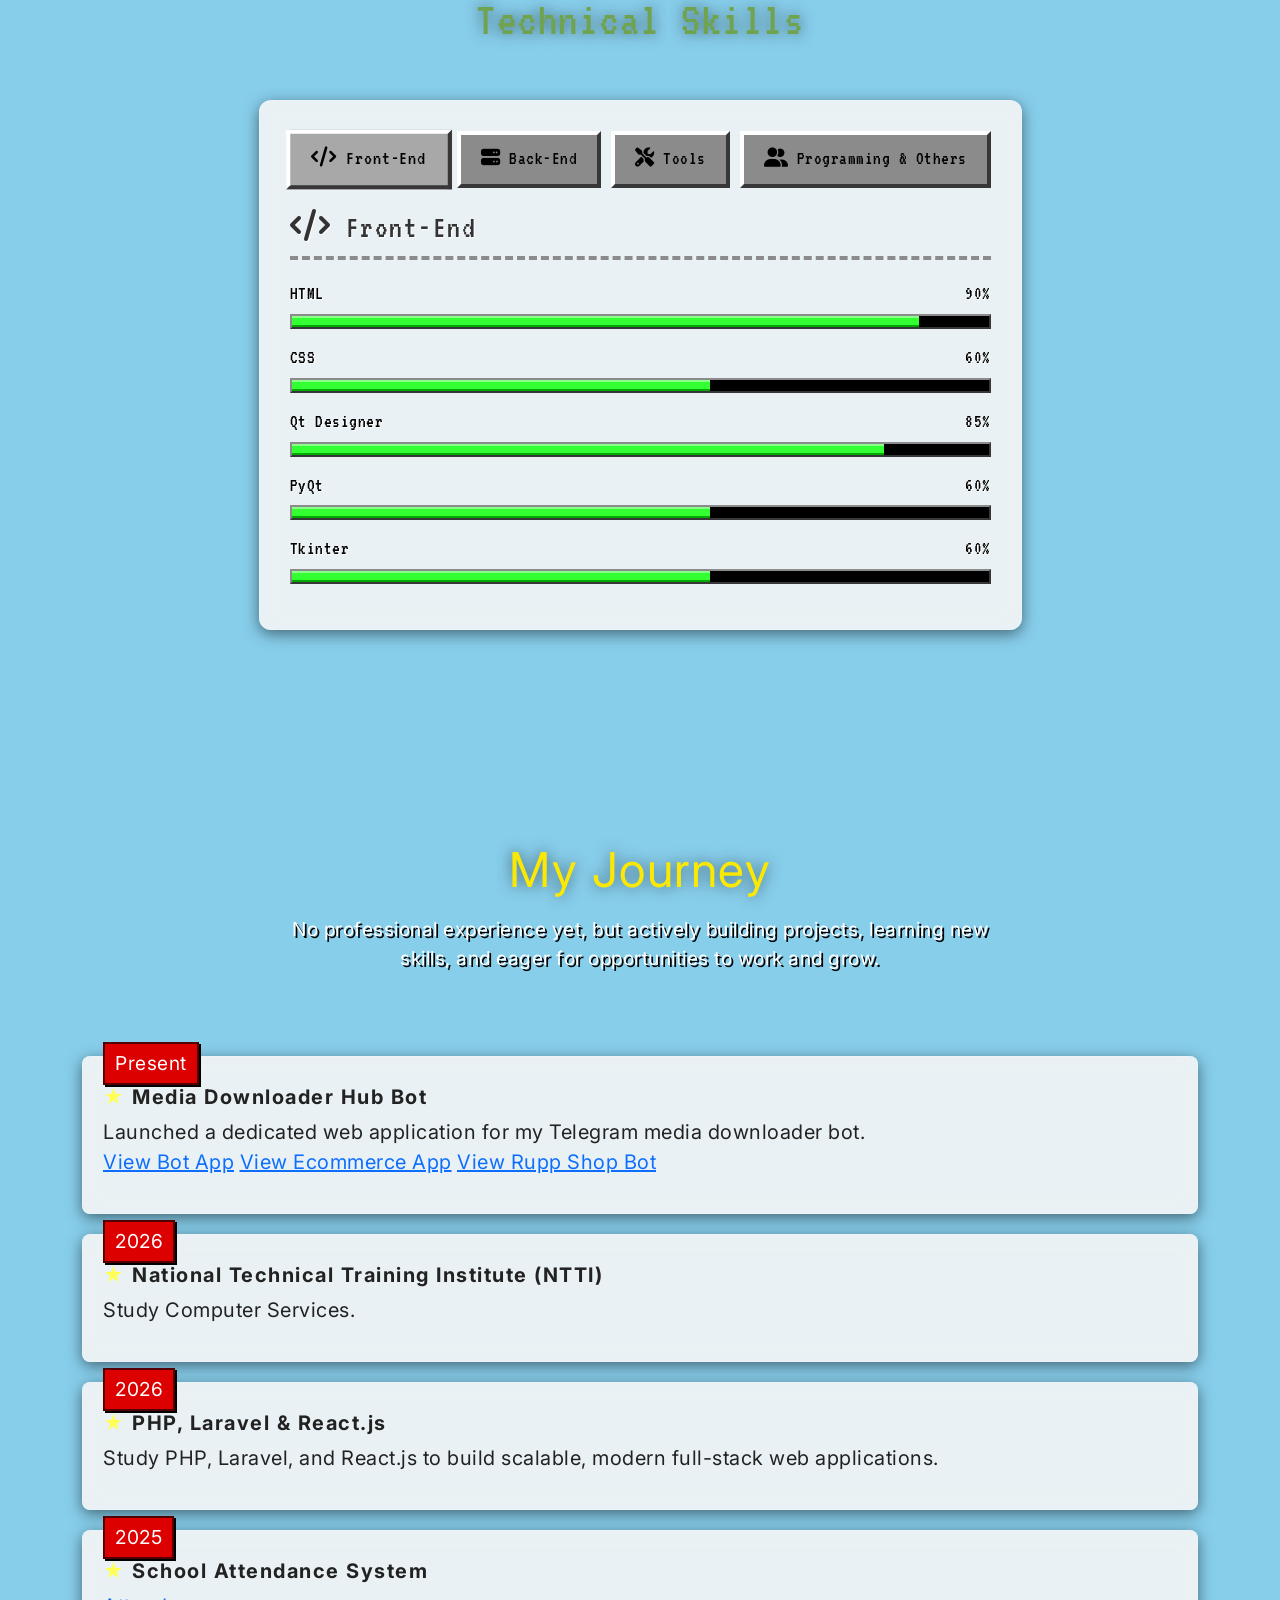
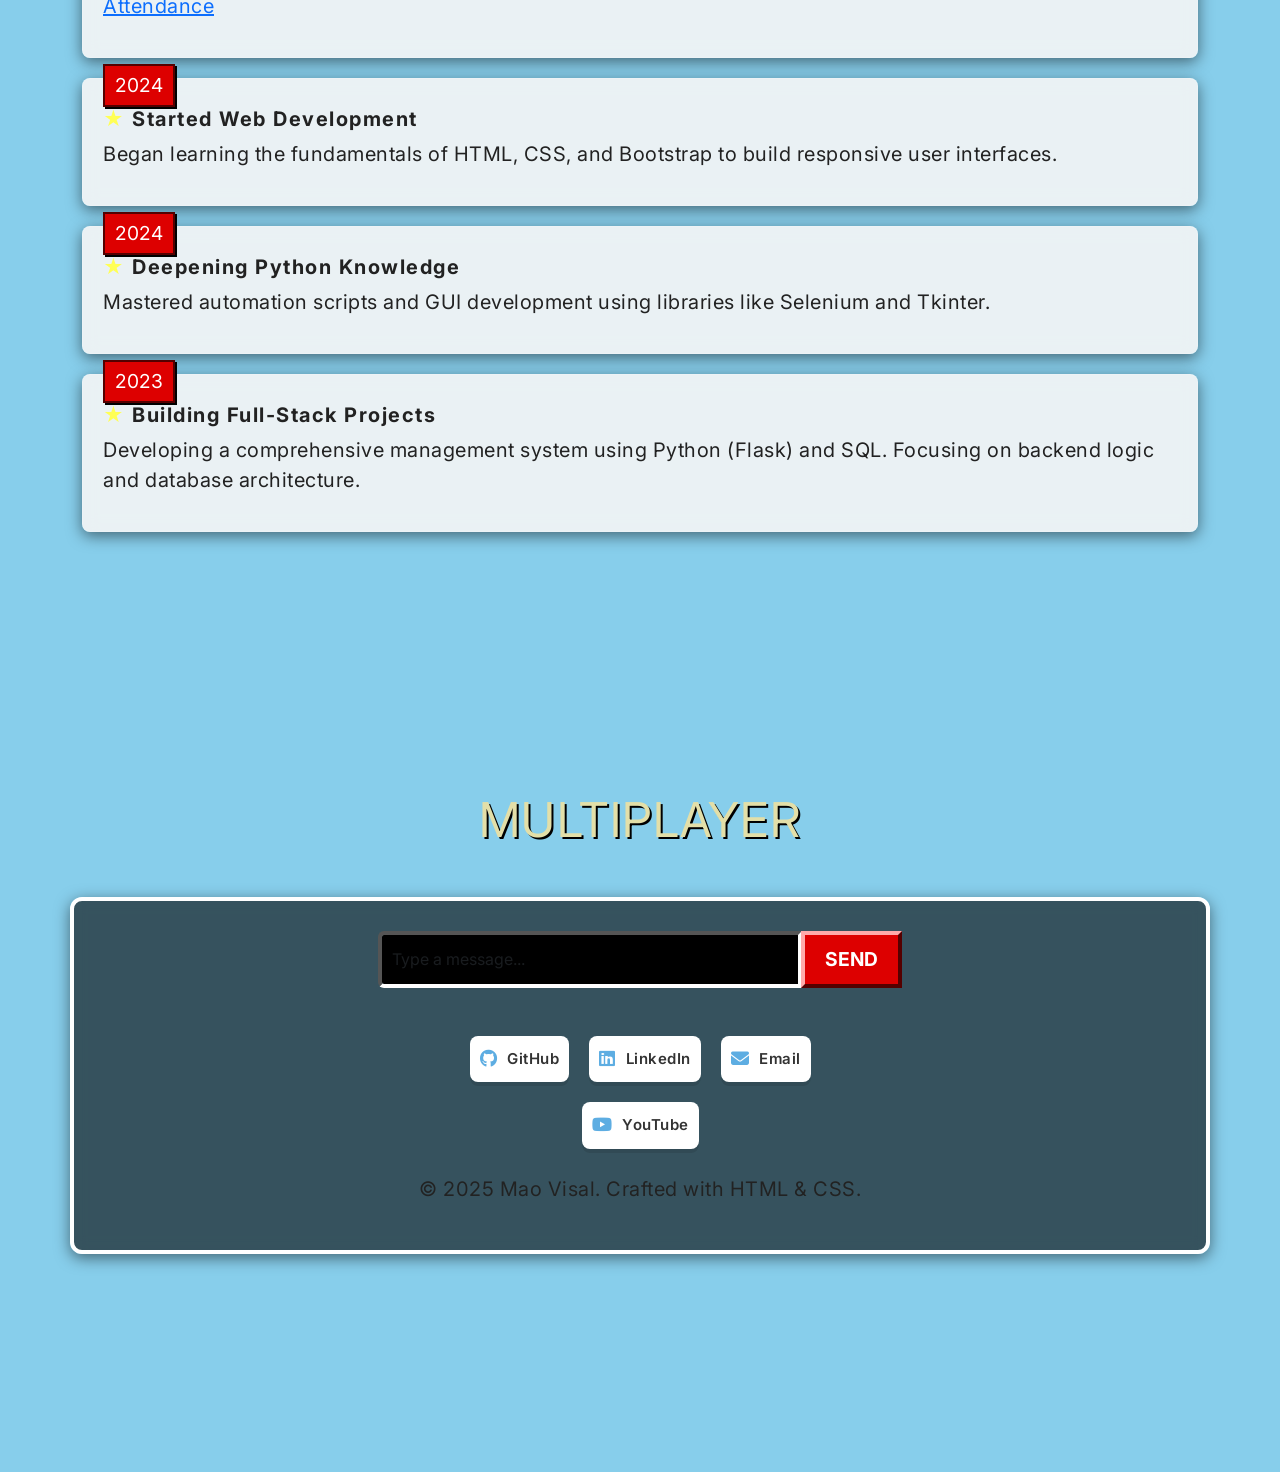
==== commit 767629a3: "Add Ecommerce Year 3 project" ====
--- a/index.html
+++ b/index.html
@@ -121,7 +121,7 @@
                     <div class="card redstone-machine" data-bs-toggle="modal" data-bs-target="#webdevModal" style="cursor: pointer;">
                         <div class="card-img-placeholder">
                             <div class="iframe-thumbnail-container">
-                                <iframe src="https://beautiful-reflection-production.up.railway.app/" scrolling="no" tabindex="-1"></iframe>
+                                <iframe src="https://maovisal.vercel.app/" scrolling="no" tabindex="-1"></iframe>
                             </div>
                         </div>
                         <h3>Web Development</h3>
@@ -283,6 +283,19 @@
                         </div>
                         <h3>ChatBot Shop</h3>
                         <p>An AI chatbot shop application.</p>
+                        <div class="mt-auto text-center" style="color: var(--mc-green-light); font-weight: bold; font-size: 1.2rem;"><i class="fas fa-search-plus"></i> View Details</div>
+                    </div>
+                </div>
+
+                <div class="col-12 col-md-4">
+                    <div class="card nether-fortress" data-bs-toggle="modal" data-bs-target="#ecommerceYear3Modal" style="cursor: pointer;">
+                        <div class="card-img-placeholder" style="background-color: transparent;">
+                            <div class="iframe-thumbnail-container">
+                                <iframe src="https://ecommerce-one-pi-27.vercel.app/" scrolling="no" tabindex="-1"></iframe>
+                            </div>
+                        </div>
+                        <h3>Ecommerce Year 3</h3>
+                        <p>My Year 3 Ecommerce project.</p>
                         <div class="mt-auto text-center" style="color: var(--mc-green-light); font-weight: bold; font-size: 1.2rem;"><i class="fas fa-search-plus"></i> View Details</div>
                     </div>
                 </div>
@@ -446,14 +459,13 @@
             </div>
             <div class="modal-body">
             <div class="ratio ratio-16x9 mb-3 border border-info">
-                <iframe src="https://beautiful-reflection-production.up.railway.app/" title="Ecommerce Project" allowfullscreen></iframe>
+                <iframe src="https://maovisal.vercel.app/" title="Personal Portfolio Project" allowfullscreen></iframe>
             </div>
             <p class="text-center" style="font-family: var(--font-pixel); font-size: 1.2rem; color: #fff;">A personal portfolio website showcasing my projects and skills.</p>
             </div>
             <div class="modal-footer justify-content-center flex-wrap" style="border-top: 2px solid #5dade2;">
-            <a href="https://beautiful-reflection-production.up.railway.app/" target="_blank" class="btn m-1">Frontend Demo</a>
-            <a href="https://ecommerce-production-3bc1.up.railway.app/" target="_blank" class="btn m-1">Backend Demo</a>
-            <a href="https://github.com/itachi1920x1080" target="_blank" class="btn m-1">Source Code</a>
+            <a href="https://maovisal.vercel.app/" target="_blank" class="btn m-1">Live Demo</a>
+            <a href="https://github.com/itachi1920x1080/Static-Personal-Portfolio" target="_blank" class="btn m-1">Source Code</a>
             </div>
         </div>
         </div>
@@ -729,6 +741,26 @@
         </div>
     </div>
 
+    <div class="modal fade" id="ecommerceYear3Modal" tabindex="-1" aria-hidden="true">
+        <div class="modal-dialog modal-xl modal-dialog-centered">
+        <div class="modal-content text-light" style="background-color: #111424; border: 4px solid #5dade2; border-radius: 0; box-shadow: 0 0 20px rgba(93, 173, 226, 0.4);">
+            <div class="modal-header" style="border-bottom: 2px solid #5dade2;">
+            <h5 class="modal-title" style="font-family: var(--font-pixel); font-size: 2rem; color: #fff;">Ecommerce Year 3</h5>
+            <button type="button" class="btn-close btn-close-white" data-bs-dismiss="modal" aria-label="Close"></button>
+            </div>
+            <div class="modal-body">
+            <div class="ratio ratio-16x9 mb-3 border border-info">
+                <iframe src="https://ecommerce-one-pi-27.vercel.app/" title="Ecommerce Year 3 Project" allowfullscreen></iframe>
+            </div>
+            <p class="text-center" style="font-family: var(--font-pixel); font-size: 1.2rem; color: #fff;">My Year 3 Ecommerce project.</p>
+            </div>
+            <div class="modal-footer justify-content-center flex-wrap" style="border-top: 2px solid #5dade2;">
+            <a href="https://ecommerce-one-pi-27.vercel.app/" target="_blank" class="btn m-1">Live Web App</a>
+            </div>
+        </div>
+        </div>
+    </div>
+
     <script src="https://cdn.jsdelivr.net/npm/bootstrap@5.3.0/dist/js/bootstrap.bundle.min.js"></script>
 
 </body>
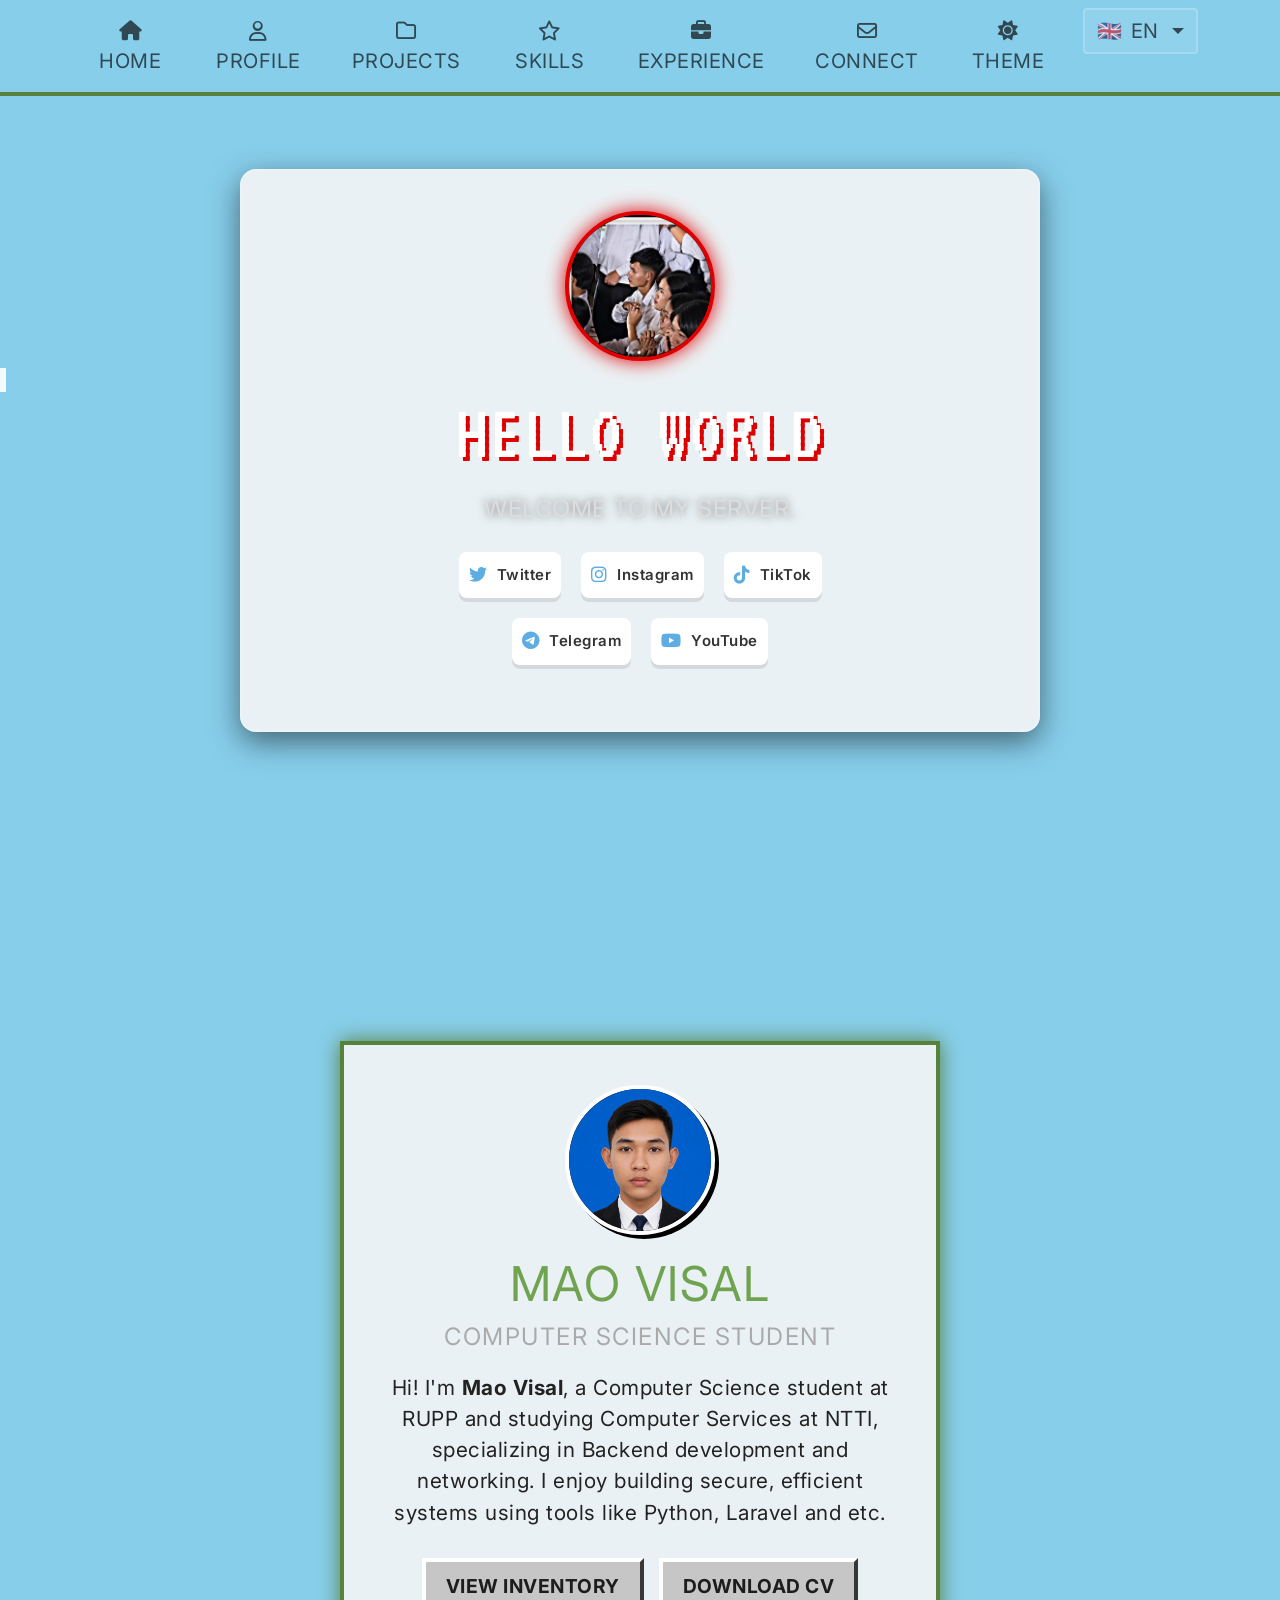
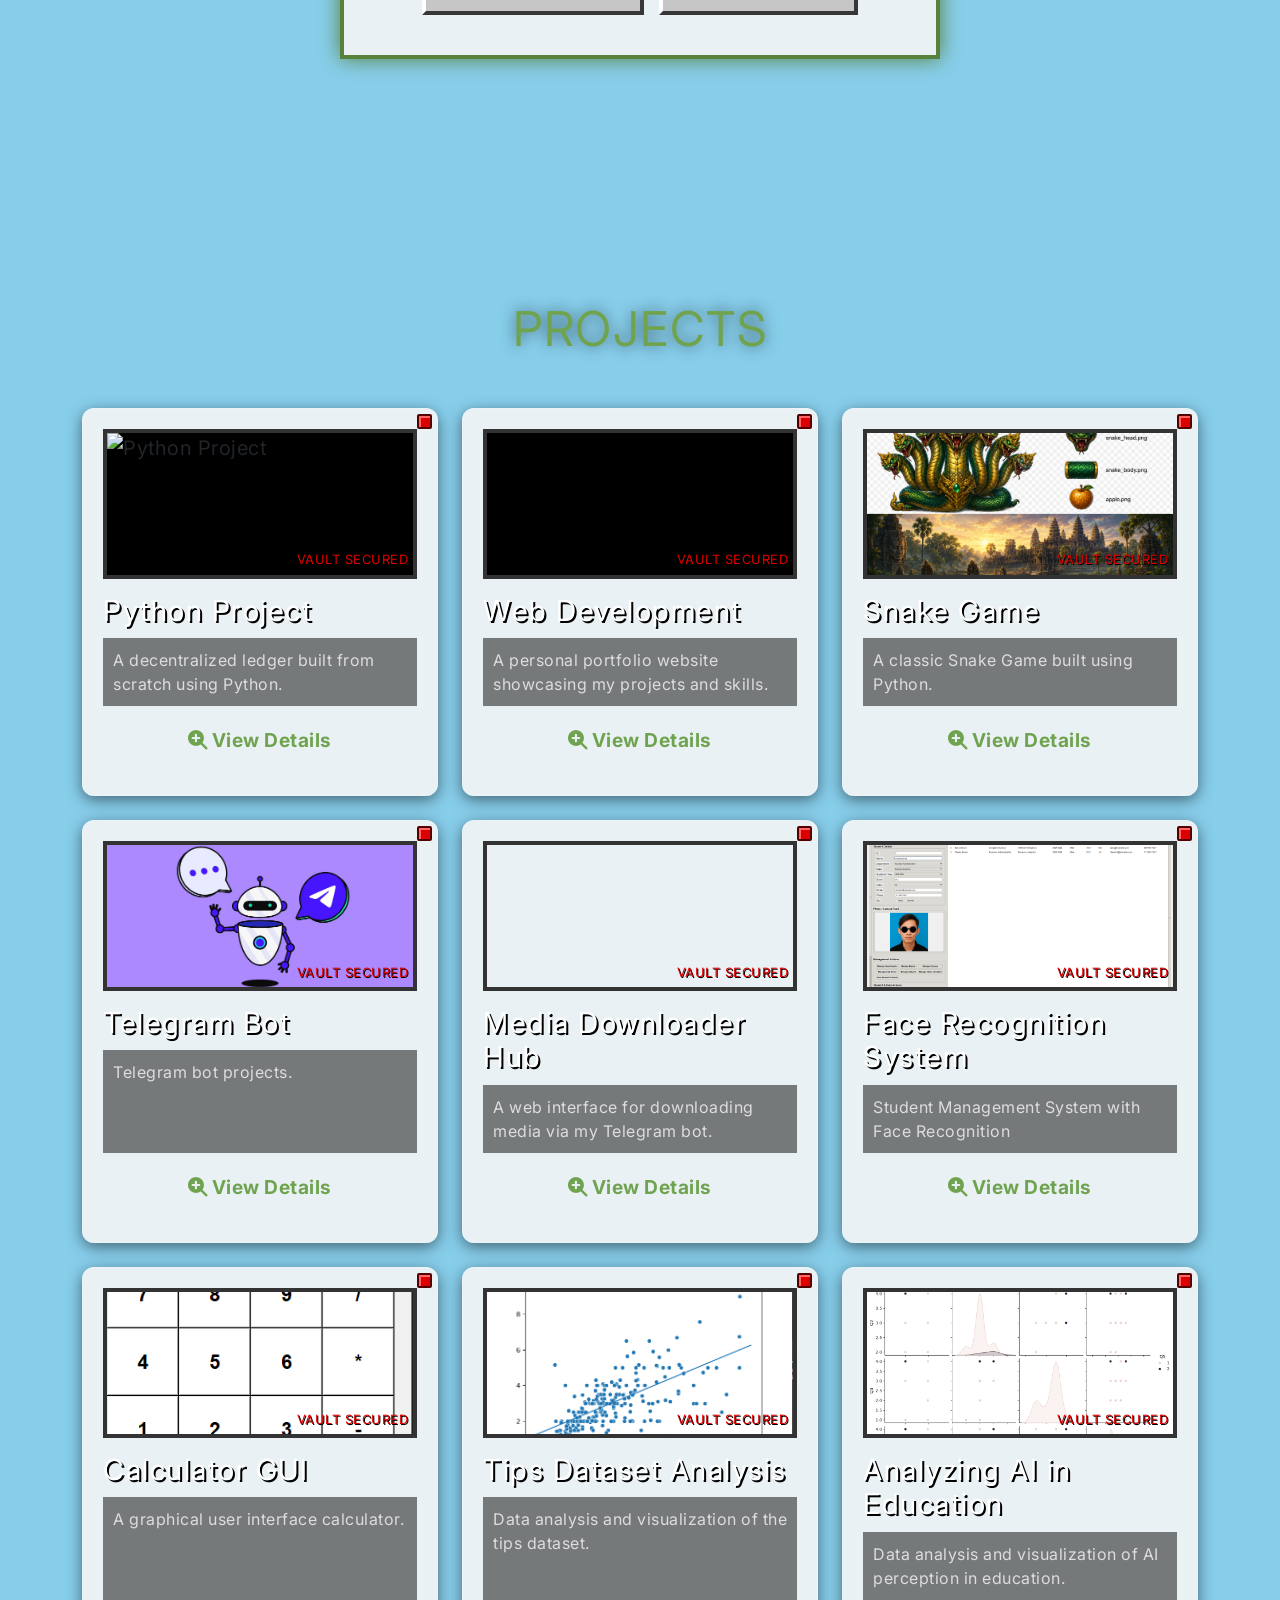
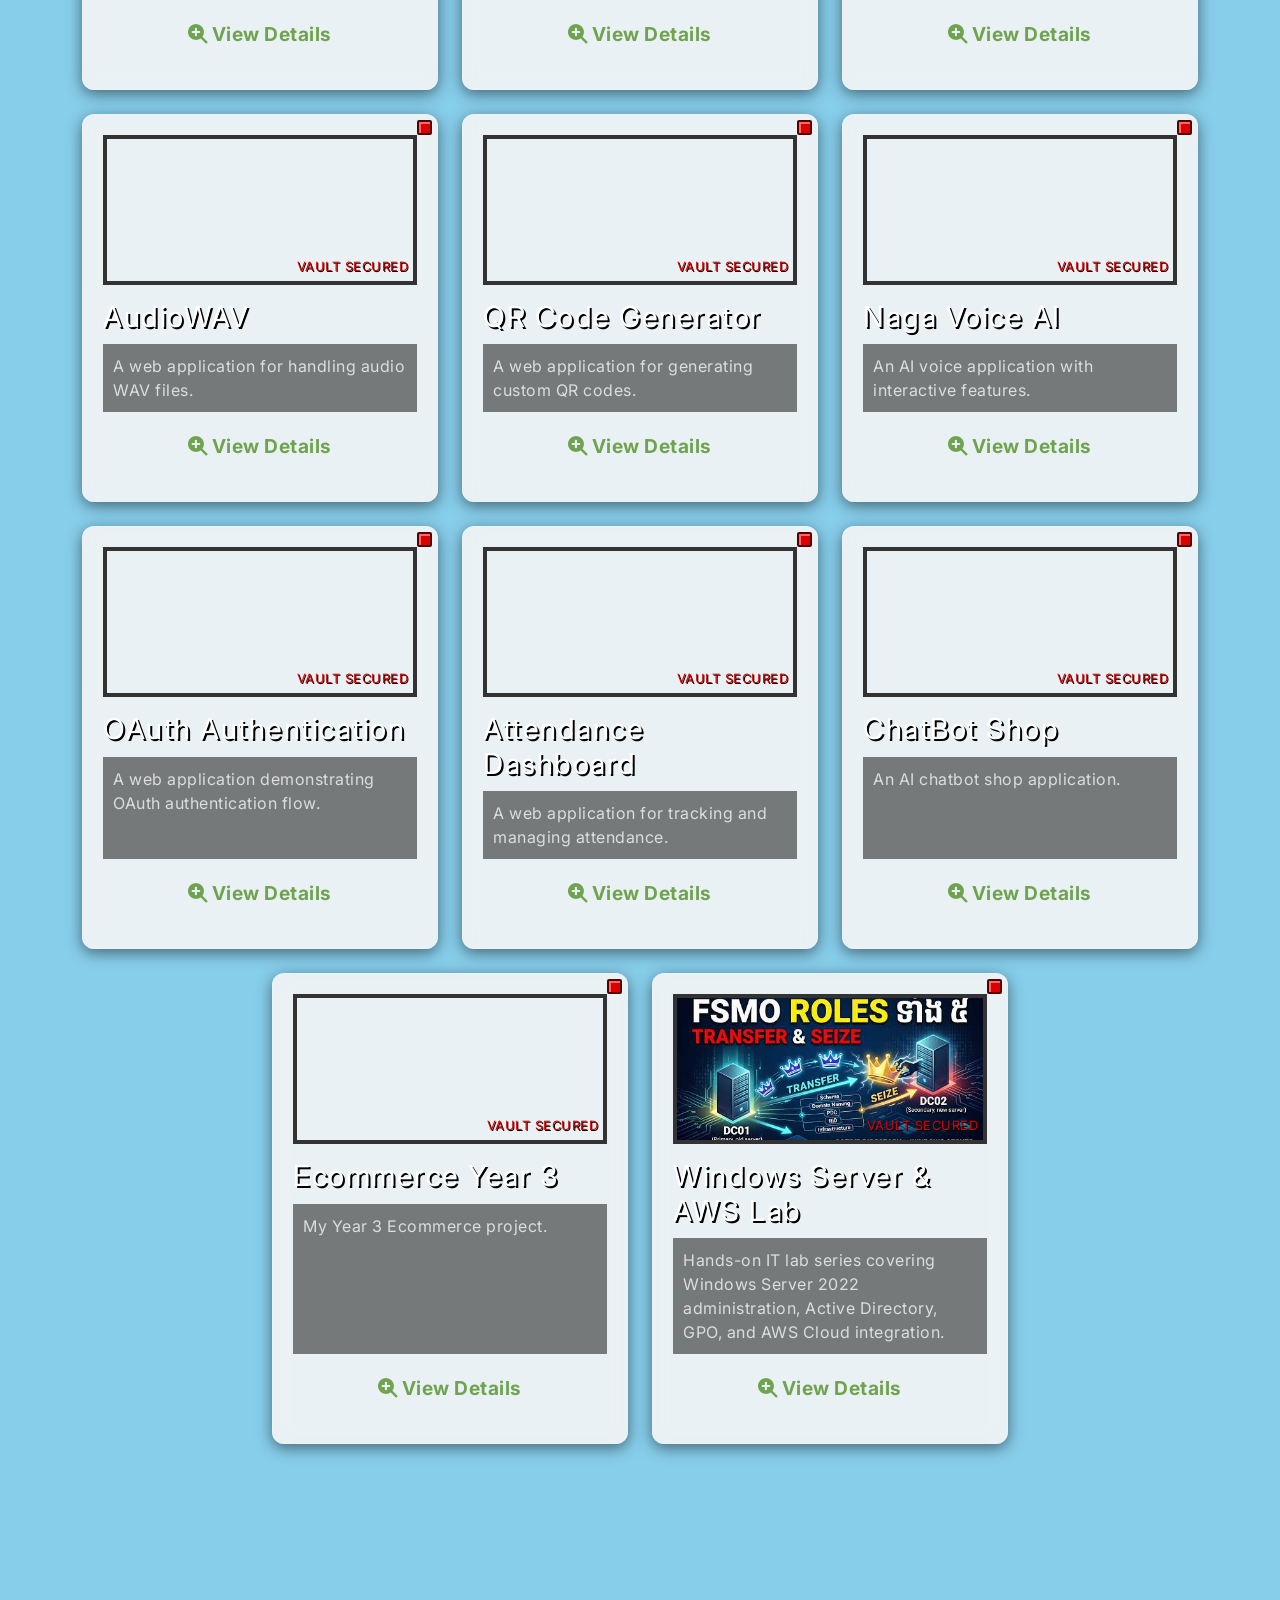
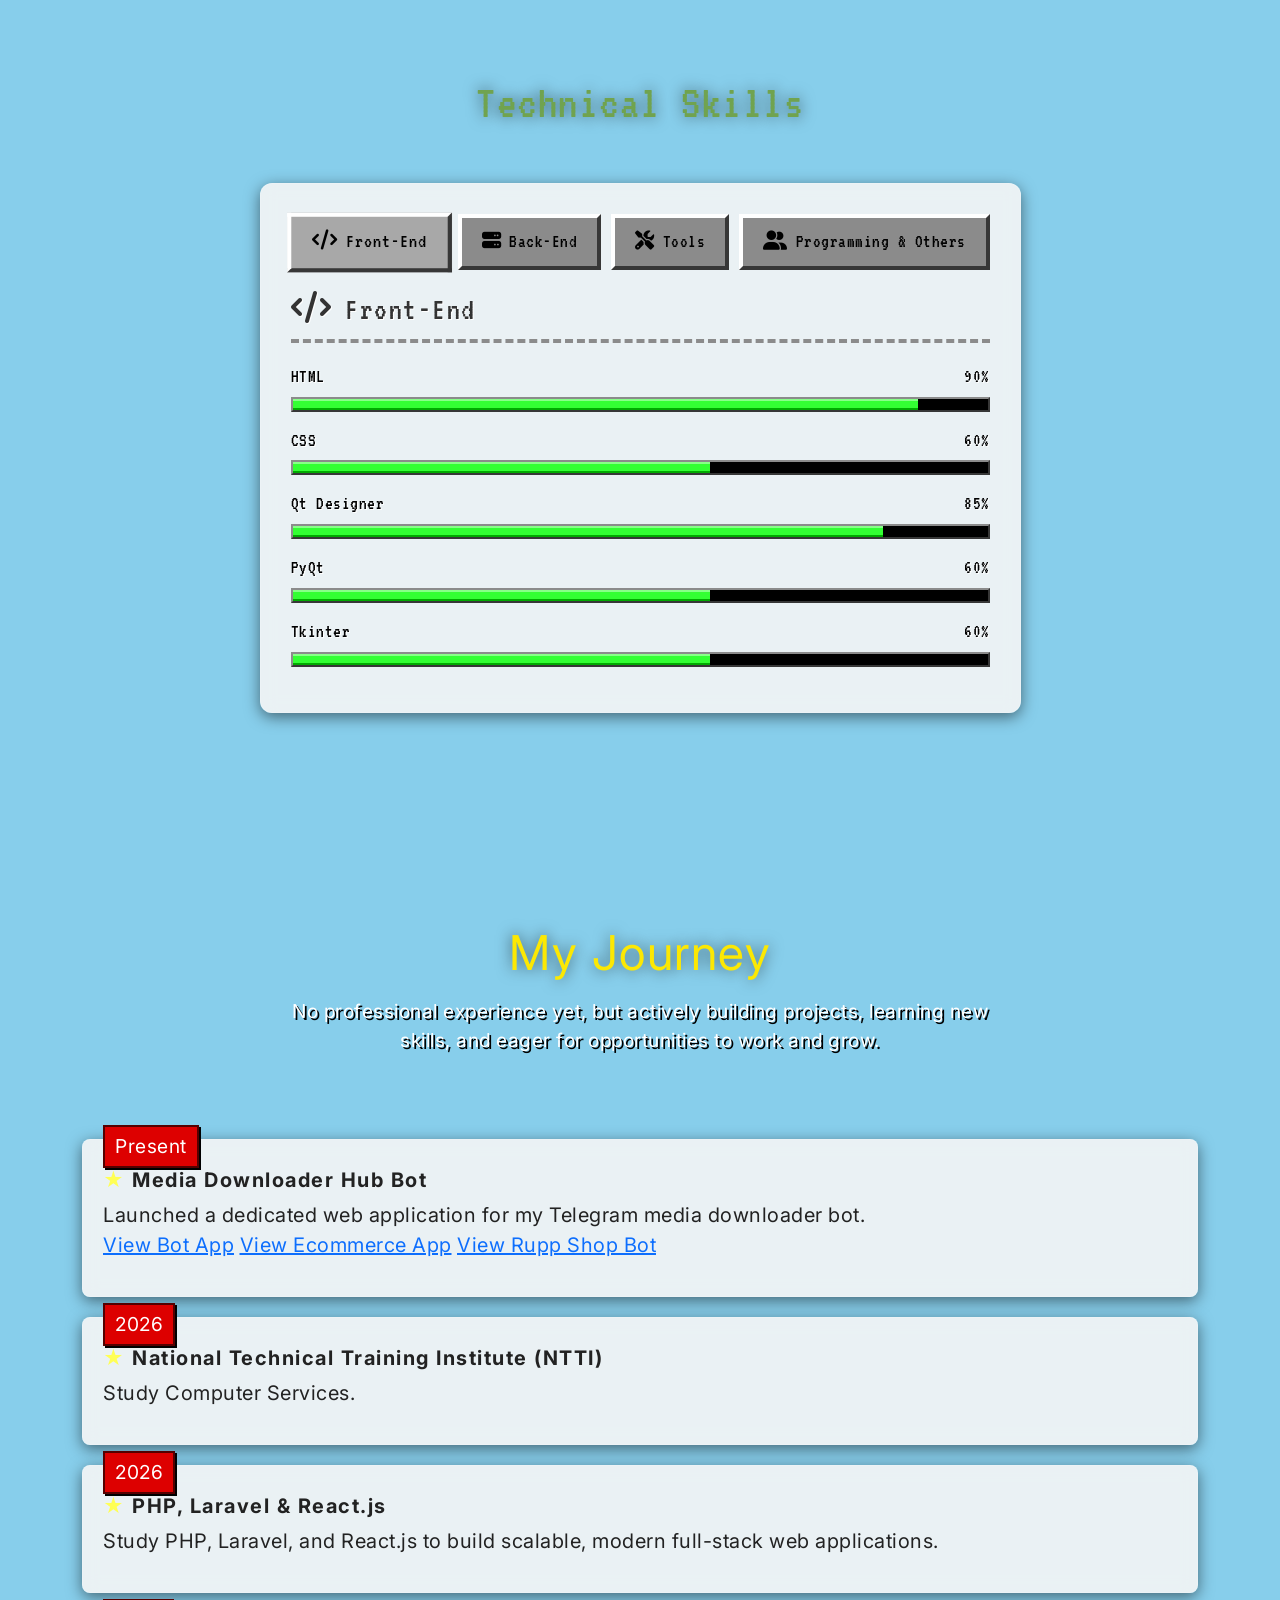
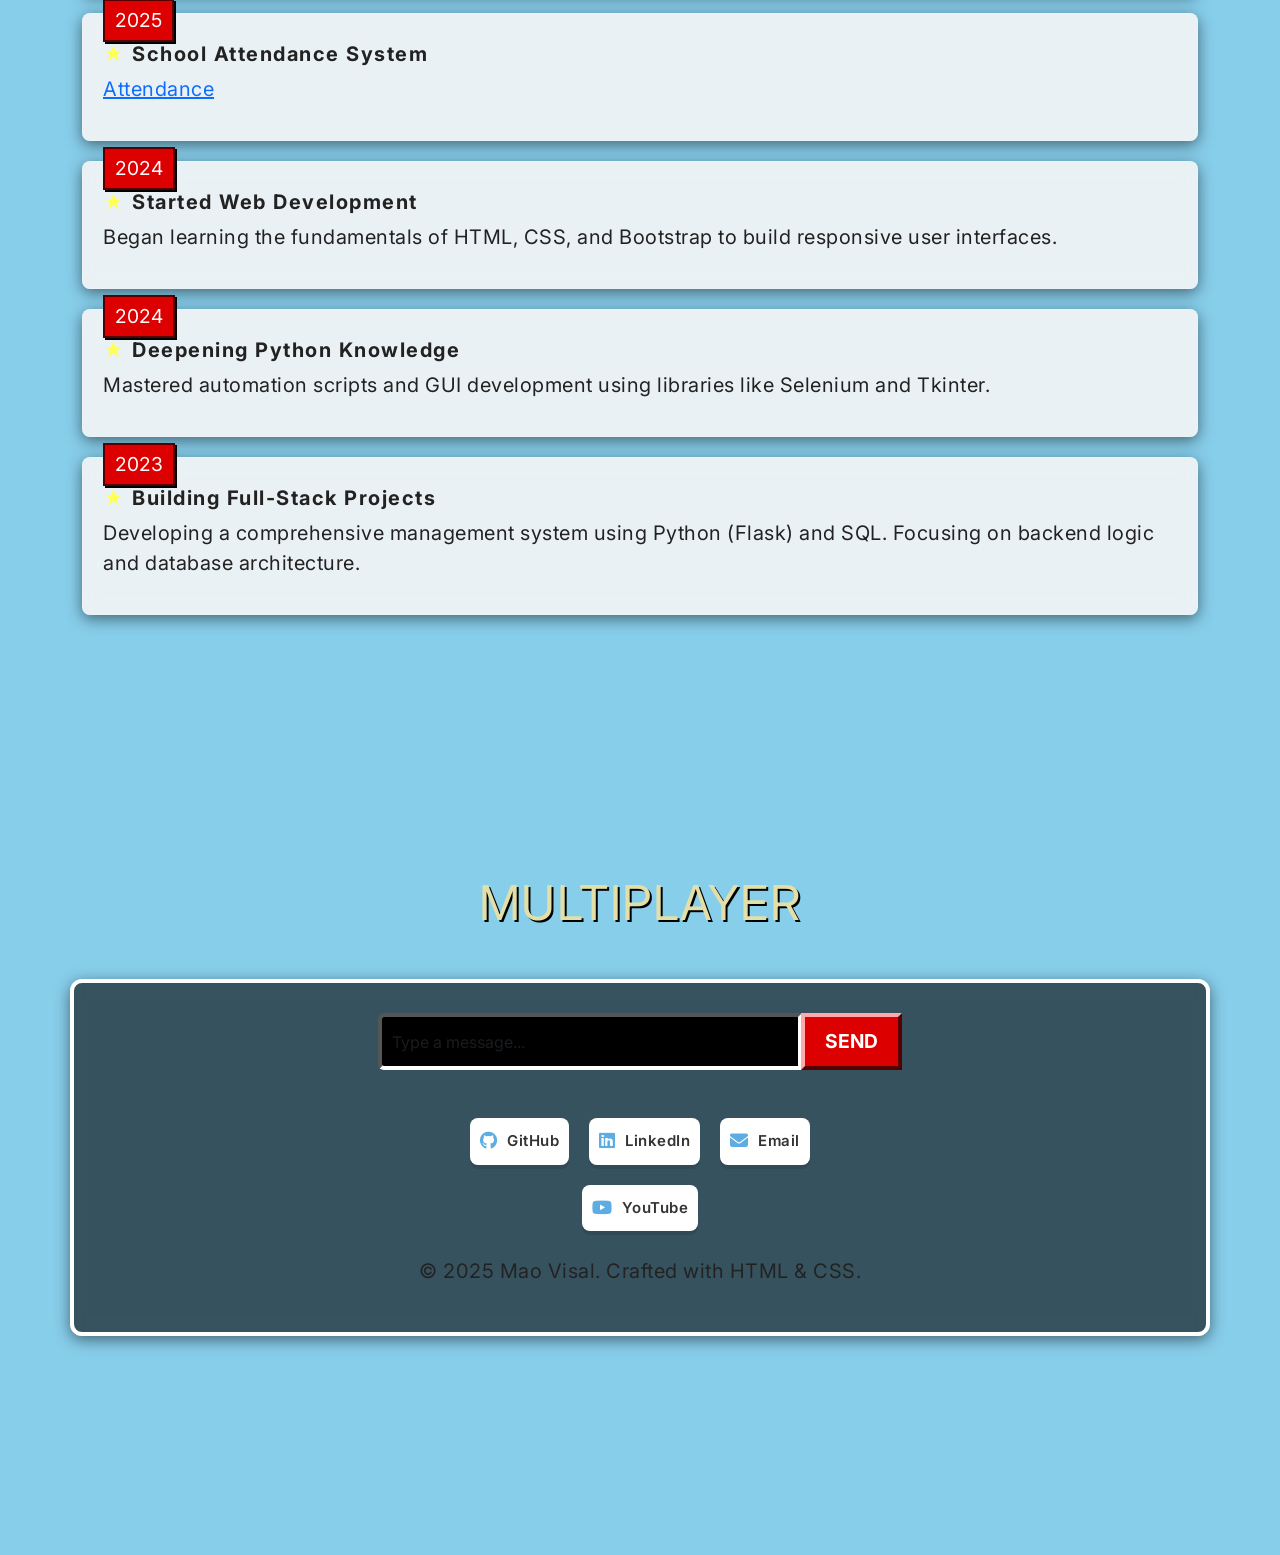
==== commit 01d4705e: "Implement multilingual system (EN, KM, RU), fix icon rendering, add Windows Server lab project, and " ====
--- a/index.html
+++ b/index.html
@@ -3,6 +3,7 @@
 <head>
     <meta charset="UTF-8">
     <meta name="viewport" content="width=device-width, initial-scale=1.0">
+    <meta name="i18n-title-key" content="doc_title">
     <title>Mao Visal | Portfolio</title>
     <link rel="icon" type="image/png" href="/static/img/image.png">
     
@@ -12,10 +13,11 @@
 
     <link rel="preconnect" href="https://fonts.googleapis.com">
     <link rel="preconnect" href="https://fonts.gstatic.com" crossorigin>
-    <link href="https://fonts.googleapis.com/css2?family=VT323&family=Inter:wght@300;400;600&display=swap" rel="stylesheet">
+    <link href="https://fonts.googleapis.com/css2?family=VT323&family=Inter:wght@300;400;600&family=Kantumruy+Pro:ital,wght@0,300..700;1,300..700&display=swap" rel="stylesheet">
 
     <link rel="stylesheet" href="/static/style.css">
     <script src="https://cdnjs.cloudflare.com/ajax/libs/three.js/r128/three.min.js"></script>
+    <script src="/static/i18n.js"></script>
     <script defer src="/static/style-js.js"></script>
 </head>
 <body>
@@ -38,16 +40,38 @@
 
             <div class="collapse navbar-collapse justify-content-center" id="navbarNav">
                 <ul class="navbar-nav text-center gap-4">
-                    <li class="nav-item"><a class="nav-link" href="#home"><i class="fa-solid fa-house"></i> Home</a></li>
-                    <li class="nav-item"><a class="nav-link" href="#profile"><i class="fa-regular fa-user"></i> Profile</a></li>
-                    <li class="nav-item"><a class="nav-link" href="#projects"><i class="fa-regular fa-folder"></i> Projects</a></li>
-                    <li class="nav-item"><a class="nav-link" href="#Skills"><i class="fa-regular fa-star"></i> Skills</a></li>
-                    <li class="nav-item"><a class="nav-link" href="#experience"><i class="fa-solid fa-briefcase"></i> Experience</a></li>
-                    <li class="nav-item"><a class="nav-link" href="#connect"><i class="fa-regular fa-envelope"></i> Connect</a></li>
+                    <li class="nav-item"><a class="nav-link" href="#home"><i class="fa-solid fa-house" lang="en" translate="no"></i> <span data-i18n="nav_home">Home</span></a></li>
+                    <li class="nav-item"><a class="nav-link" href="#profile"><i class="fa-regular fa-user" lang="en" translate="no"></i> <span data-i18n="nav_profile">Profile</span></a></li>
+                    <li class="nav-item"><a class="nav-link" href="#projects"><i class="fa-regular fa-folder" lang="en" translate="no"></i> <span data-i18n="nav_projects">Projects</span></a></li>
+                    <li class="nav-item"><a class="nav-link" href="#Skills"><i class="fa-regular fa-star" lang="en" translate="no"></i> <span data-i18n="nav_skills">Skills</span></a></li>
+                    <li class="nav-item"><a class="nav-link" href="#experience"><i class="fa-solid fa-briefcase" lang="en" translate="no"></i> <span data-i18n="nav_experience">Experience</span></a></li>
+                    <li class="nav-item"><a class="nav-link" href="#connect"><i class="fa-regular fa-envelope" lang="en" translate="no"></i> <span data-i18n="nav_connect">Connect</span></a></li>
                     <li class="nav-item">
-                        <a class="nav-link" href="#" id="theme-toggle" title="Toggle Theme">
-                            <i class="fa-solid fa-circle-half-stroke" id="theme-icon"></i> Theme
+                        <a class="nav-link" href="#" id="theme-toggle" title="Toggle Theme" data-i18n-title="nav_theme_title">
+                            <i class="fa-solid fa-circle-half-stroke" id="theme-icon" lang="en" translate="no"></i> <span data-i18n="nav_theme">Theme</span>
                         </a>
+                    </li>
+                    <li class="nav-item dropdown lang-dropdown-item">
+                        <a class="nav-link dropdown-toggle lang-dropdown-toggle" href="#" id="languageDropdown" role="button" data-bs-toggle="dropdown" aria-expanded="false" aria-label="Select Language" data-i18n-aria="nav_lang_aria">
+                            <span id="current-lang-flag">🇬🇧</span> <span id="current-lang-code">EN</span>
+                        </a>
+                        <ul class="dropdown-menu dropdown-menu-dark pixel-dropdown-menu" aria-labelledby="languageDropdown">
+                            <li>
+                                <button class="dropdown-item lang-btn" type="button" data-lang="en">
+                                    <span class="lang-flag">🇬🇧</span> English <span class="lang-badge">EN</span>
+                                </button>
+                            </li>
+                            <li>
+                                <button class="dropdown-item lang-btn" type="button" data-lang="km">
+                                    <span class="lang-flag">🇰🇭</span> ភាសាខ្មែរ <span class="lang-badge">KM</span>
+                                </button>
+                            </li>
+                            <li>
+                                <button class="dropdown-item lang-btn" type="button" data-lang="ru">
+                                    <span class="lang-flag">🇷🇺</span> Русский <span class="lang-badge">RU</span>
+                                </button>
+                            </li>
+                        </ul>
                     </li>
                 </ul>
             </div>
@@ -64,15 +88,15 @@
             <div class="avatar mb-4" style="width: 150px; height: 150px; margin: 0 auto; border: 4px solid var(--accent-primary); border-radius: 50%; overflow: hidden; background: #000; box-shadow: 0 0 20px var(--accent-primary);">
                 <img src="/static/img/image copy 6.png" alt="Mao Visal Logo" style="width: 100%; height: 100%; object-fit: cover; object-position: top;">
             </div>
-            <h1 style="text-shadow: 4px 4px 0 var(--accent-primary); font-family: var(--font-pixel);">HELLO WORLD</h1>
-            <p style="font-size: 1.5rem; text-transform: uppercase;">Welcome to my server.</p>
+            <h1 style="text-shadow: 4px 4px 0 var(--accent-primary); font-family: var(--font-pixel);" data-i18n="hero_title">HELLO WORLD</h1>
+            <p style="font-size: 1.5rem; text-transform: uppercase;" data-i18n="hero_subtitle">Welcome to my server.</p>
         
             <div class="social-links">
-                <a href="https://twitter.com/itachi" target="_blank"><i class="fa-brands fa-twitter"></i> Twitter</a>
-                <a href="https://www.instagram.com/itachi1920x1080?utm_source=qr" target="_blank"><i class="fa-brands fa-instagram"></i> Instagram</a>
-                <a href="https://www.tiktok.com/@itachi1920x1080?is_from_webapp=1&sender_device=pc" target="_blank"><i class="fa-brands fa-tiktok"></i> TikTok</a>
-                <a href="https://t.me/Lovealonesusususususususususu" target="_blank"><i class="fa-brands fa-telegram"></i> Telegram</a>
-                <a href="https://youtube.com/@itachi-m4c6i?si=w4vX7lRiDcbtYD7s" target="_blank"><i class="fa-brands fa-youtube"></i> YouTube</a>
+                <a href="https://twitter.com/itachi" target="_blank"><i class="fa-brands fa-twitter" lang="en" translate="no"></i> <span data-i18n="social_twitter">Twitter</span></a>
+                <a href="https://www.instagram.com/itachi1920x1080?utm_source=qr" target="_blank"><i class="fa-brands fa-instagram" lang="en" translate="no"></i> <span data-i18n="social_instagram">Instagram</span></a>
+                <a href="https://www.tiktok.com/@itachi1920x1080?is_from_webapp=1&sender_device=pc" target="_blank"><i class="fa-brands fa-tiktok" lang="en" translate="no"></i> <span data-i18n="social_tiktok">TikTok</span></a>
+                <a href="https://t.me/Lovealonesusususususususususu" target="_blank"><i class="fa-brands fa-telegram" lang="en" translate="no"></i> <span data-i18n="social_telegram">Telegram</span></a>
+                <a href="https://youtube.com/@itachi-m4c6i?si=w4vX7lRiDcbtYD7s" target="_blank"><i class="fa-brands fa-youtube" lang="en" translate="no"></i> <span data-i18n="social_youtube">YouTube</span></a>
             </div>
         </div>
     </header>
@@ -84,16 +108,16 @@
                 <img src="/static/img/MAOVISAL.png" alt="Mao Visal Logo">
             </div>
             
-            <h2>MAO VISAL</h2>
-            <h3>COMPUTER SCIENCE STUDENT</h3>
-
-            <p>
+            <h2 data-i18n="profile_name">MAO VISAL</h2>
+            <h3 data-i18n="profile_role">COMPUTER SCIENCE STUDENT</h3>
+
+            <p data-i18n-html="profile_bio">
                 Hi! I'm <strong>Mao Visal</strong>, a Computer Science student at RUPP and studying Computer Services at NTTI, specializing in Backend development and networking. I enjoy building secure, efficient systems using tools like Python, Laravel and etc. 
             </p>
 
             <div style="display: flex; gap: 15px; justify-content: center; flex-wrap: wrap;">
-                <a href="#projects" class="btn">View Inventory</a>
-                <a href="cv.html" class="btn" target="_blank">Download CV</a>
+                <a href="#projects" class="btn" data-i18n="btn_view_inventory">View Inventory</a>
+                <a href="cv.html" class="btn" target="_blank" data-i18n="btn_download_cv">Download CV</a>
             </div>
         </div>
     </section>
@@ -103,7 +127,7 @@
     <div id="dimension-nether" class="dimension">
     <section id="projects">
         <div class="container">
-            <h2 class="section-title">PROJECTS</h2>
+            <h2 class="section-title" data-i18n="projects_title">PROJECTS</h2>
             <div class="row g-4 justify-content-center">
                 
                 <div class="col-12 col-md-4">
@@ -111,9 +135,9 @@
                         <div class="card-img-placeholder">
                             <img src="/static/img/image copy 2.png" alt="Python Project">
                         </div>
-                        <h3>Python Project</h3>
-                        <p>A decentralized ledger built from scratch using Python.</p>
-                        <div class="mt-auto text-center" style="color: var(--mc-green-light); font-weight: bold; font-size: 1.2rem;"><i class="fas fa-search-plus"></i> View Details</div>
+                        <h3 data-i18n="proj_python_title">Python Project</h3>
+                        <p data-i18n="proj_python_desc">A decentralized ledger built from scratch using Python.</p>
+                        <div class="mt-auto text-center" style="color: var(--mc-green-light); font-weight: bold; font-size: 1.2rem;"><i class="fas fa-search-plus"></i> <span data-i18n="btn_view_details">View Details</span></div>
                     </div>
                 </div>
 
@@ -124,9 +148,9 @@
                                 <iframe src="https://maovisal.vercel.app/" scrolling="no" tabindex="-1"></iframe>
                             </div>
                         </div>
-                        <h3>Web Development</h3>
-                        <p>A personal portfolio website showcasing my projects and skills.</p>
-                        <div class="mt-auto text-center" style="color: var(--mc-green-light); font-weight: bold; font-size: 1.2rem;"><i class="fas fa-search-plus"></i> View Details</div>
+                        <h3 data-i18n="proj_webdev_title">Web Development</h3>
+                        <p data-i18n="proj_webdev_desc">A personal portfolio website showcasing my projects and skills.</p>
+                        <div class="mt-auto text-center" style="color: var(--mc-green-light); font-weight: bold; font-size: 1.2rem;"><i class="fas fa-search-plus"></i> <span data-i18n="btn_view_details">View Details</span></div>
                     </div>
                 </div>
 
@@ -135,9 +159,9 @@
                         <div class="card-img-placeholder">
                             <img src="/static/img/GameDeveloment.png" alt="Snake Game">
                         </div>
-                        <h3>Snake Game</h3>
-                        <p>A classic Snake Game built using Python.</p>
-                        <div class="mt-auto text-center" style="color: var(--mc-green-light); font-weight: bold; font-size: 1.2rem;"><i class="fas fa-search-plus"></i> View Details</div>
+                        <h3 data-i18n="proj_snake_title">Snake Game</h3>
+                        <p data-i18n="proj_snake_desc">A classic Snake Game built using Python.</p>
+                        <div class="mt-auto text-center" style="color: var(--mc-green-light); font-weight: bold; font-size: 1.2rem;"><i class="fas fa-search-plus"></i> <span data-i18n="btn_view_details">View Details</span></div>
                     </div>
                 </div>
                 
@@ -146,9 +170,9 @@
                         <div class="card-img-placeholder">
                             <img src="/static/img/image copy.png" alt="Telegram Bot">
                         </div>
-                        <h3>Telegram Bot</h3>
-                        <p> Telegram bot.</p>
-                        <div class="mt-auto text-center" style="color: var(--mc-green-light); font-weight: bold; font-size: 1.2rem;"><i class="fas fa-search-plus"></i> View Details</div>
+                        <h3 data-i18n="proj_bot_title">Telegram Bot</h3>
+                        <p data-i18n="proj_bot_desc">Telegram bot projects.</p>
+                        <div class="mt-auto text-center" style="color: var(--mc-green-light); font-weight: bold; font-size: 1.2rem;"><i class="fas fa-search-plus"></i> <span data-i18n="btn_view_details">View Details</span></div>
                     </div>
                 </div>
 
@@ -159,9 +183,9 @@
                                 <iframe src="https://media-downloader-hub-bot.vercel.app" scrolling="no" tabindex="-1"></iframe>
                             </div>
                         </div>
-                        <h3>Media Downloader Hub</h3>
-                        <p>A web interface for downloading media via my Telegram bot.</p>
-                        <div class="mt-auto text-center" style="color: var(--mc-green-light); font-weight: bold; font-size: 1.2rem;"><i class="fas fa-search-plus"></i> View Details</div>
+                        <h3 data-i18n="proj_mediahub_title">Media Downloader Hub</h3>
+                        <p data-i18n="proj_mediahub_desc">A web interface for downloading media via my Telegram bot.</p>
+                        <div class="mt-auto text-center" style="color: var(--mc-green-light); font-weight: bold; font-size: 1.2rem;"><i class="fas fa-search-plus"></i> <span data-i18n="btn_view_details">View Details</span></div>
                     </div>
                 </div>
 
@@ -170,9 +194,9 @@
                         <div class="card-img-placeholder">
                             <img src="/static/img/FaceRecognition.png" alt="Face Recognition Project">
                         </div>
-                        <h3>Face Recognition System</h3>
-                        <p>ប្រព័ន្ធគ្រប់គ្រងសិស្ស ជាមួយនឹងការស្កេនមុខ (Student Management System)</p>
-                        <div class="mt-auto text-center" style="color: var(--mc-green-light); font-weight: bold; font-size: 1.2rem;"><i class="fas fa-search-plus"></i> View Details</div>
+                        <h3 data-i18n="proj_facerec_title">Face Recognition System</h3>
+                        <p data-i18n="proj_facerec_desc">ប្រព័ន្ធគ្រប់គ្រងសិស្ស ជាមួយនឹងការស្កេនមុខ (Student Management System)</p>
+                        <div class="mt-auto text-center" style="color: var(--mc-green-light); font-weight: bold; font-size: 1.2rem;"><i class="fas fa-search-plus"></i> <span data-i18n="btn_view_details">View Details</span></div>
                     </div>
                 </div>
 
@@ -181,9 +205,9 @@
                         <div class="card-img-placeholder">
                             <img src="/static/img/image copy 5.png" alt="Calculator GUI">
                         </div>
-                        <h3>Calculator GUI</h3>
-                        <p>A graphical user interface calculator.</p>
-                        <div class="mt-auto text-center" style="color: var(--mc-green-light); font-weight: bold; font-size: 1.2rem;"><i class="fas fa-search-plus"></i> View Details</div>
+                        <h3 data-i18n="proj_calc_title">Calculator GUI</h3>
+                        <p data-i18n="proj_calc_desc">A graphical user interface calculator.</p>
+                        <div class="mt-auto text-center" style="color: var(--mc-green-light); font-weight: bold; font-size: 1.2rem;"><i class="fas fa-search-plus"></i> <span data-i18n="btn_view_details">View Details</span></div>
                     </div>
                 </div>
 
@@ -192,9 +216,9 @@
                         <div class="card-img-placeholder">
                             <img src="/static/img/Tips dataset analysis.png" alt="Tips Dataset Analysis">
                         </div>
-                        <h3>Tips Dataset Analysis</h3>
-                        <p>Data analysis and visualization of the tips dataset.</p>
-                        <div class="mt-auto text-center" style="color: var(--mc-green-light); font-weight: bold; font-size: 1.2rem;"><i class="fas fa-search-plus"></i> View Details</div>
+                        <h3 data-i18n="proj_tips_title">Tips Dataset Analysis</h3>
+                        <p data-i18n="proj_tips_desc">Data analysis and visualization of the tips dataset.</p>
+                        <div class="mt-auto text-center" style="color: var(--mc-green-light); font-weight: bold; font-size: 1.2rem;"><i class="fas fa-search-plus"></i> <span data-i18n="btn_view_details">View Details</span></div>
                     </div>
                 </div>
 
@@ -203,9 +227,9 @@
                         <div class="card-img-placeholder">
                             <img src="/static/img/pairplot.png" alt="Analyzing AI in Education">
                         </div>
-                        <h3>Analyzing AI in Education</h3>
-                        <p>Data analysis and visualization of AI perception in education.</p>
-                        <div class="mt-auto text-center" style="color: var(--mc-green-light); font-weight: bold; font-size: 1.2rem;"><i class="fas fa-search-plus"></i> View Details</div>
+                        <h3 data-i18n="proj_aiedu_title">Analyzing AI in Education</h3>
+                        <p data-i18n="proj_aiedu_desc">Data analysis and visualization of AI perception in education.</p>
+                        <div class="mt-auto text-center" style="color: var(--mc-green-light); font-weight: bold; font-size: 1.2rem;"><i class="fas fa-search-plus"></i> <span data-i18n="btn_view_details">View Details</span></div>
                     </div>
                 </div>
 
@@ -216,9 +240,9 @@
                                 <iframe src="https://audio-wav.vercel.app/" scrolling="no" tabindex="-1"></iframe>
                             </div>
                         </div>
-                        <h3>AudioWAV</h3>
-                        <p>A web application for handling audio WAV files.</p>
-                        <div class="mt-auto text-center" style="color: var(--mc-green-light); font-weight: bold; font-size: 1.2rem;"><i class="fas fa-search-plus"></i> View Details</div>
+                        <h3 data-i18n="proj_audiowav_title">AudioWAV</h3>
+                        <p data-i18n="proj_audiowav_desc">A web application for handling audio WAV files.</p>
+                        <div class="mt-auto text-center" style="color: var(--mc-green-light); font-weight: bold; font-size: 1.2rem;"><i class="fas fa-search-plus"></i> <span data-i18n="btn_view_details">View Details</span></div>
                     </div>
                 </div>
 
@@ -229,9 +253,9 @@
                                 <iframe src="https://qr-code-generator-chi-green.vercel.app/" scrolling="no" tabindex="-1"></iframe>
                             </div>
                         </div>
-                        <h3>QR Code Generator</h3>
-                        <p>A web application for generating custom QR codes.</p>
-                        <div class="mt-auto text-center" style="color: var(--mc-green-light); font-weight: bold; font-size: 1.2rem;"><i class="fas fa-search-plus"></i> View Details</div>
+                        <h3 data-i18n="proj_qrcode_title">QR Code Generator</h3>
+                        <p data-i18n="proj_qrcode_desc">A web application for generating custom QR codes.</p>
+                        <div class="mt-auto text-center" style="color: var(--mc-green-light); font-weight: bold; font-size: 1.2rem;"><i class="fas fa-search-plus"></i> <span data-i18n="btn_view_details">View Details</span></div>
                     </div>
                 </div>
 
@@ -242,9 +266,9 @@
                                 <iframe src="https://naga-voice-ai.vercel.app/" scrolling="no" tabindex="-1"></iframe>
                             </div>
                         </div>
-                        <h3>Naga Voice AI</h3>
-                        <p>An AI voice application with interactive features.</p>
-                        <div class="mt-auto text-center" style="color: var(--mc-green-light); font-weight: bold; font-size: 1.2rem;"><i class="fas fa-search-plus"></i> View Details</div>
+                        <h3 data-i18n="proj_nagavoice_title">Naga Voice AI</h3>
+                        <p data-i18n="proj_nagavoice_desc">An AI voice application with interactive features.</p>
+                        <div class="mt-auto text-center" style="color: var(--mc-green-light); font-weight: bold; font-size: 1.2rem;"><i class="fas fa-search-plus"></i> <span data-i18n="btn_view_details">View Details</span></div>
                     </div>
                 </div>
 
@@ -255,9 +279,9 @@
                                 <iframe src="https://o-auth-authntication.vercel.app/" scrolling="no" tabindex="-1"></iframe>
                             </div>
                         </div>
-                        <h3>OAuth Authentication</h3>
-                        <p>A web application demonstrating OAuth authentication flow.</p>
-                        <div class="mt-auto text-center" style="color: var(--mc-green-light); font-weight: bold; font-size: 1.2rem;"><i class="fas fa-search-plus"></i> View Details</div>
+                        <h3 data-i18n="proj_oauth_title">OAuth Authentication</h3>
+                        <p data-i18n="proj_oauth_desc">A web application demonstrating OAuth authentication flow.</p>
+                        <div class="mt-auto text-center" style="color: var(--mc-green-light); font-weight: bold; font-size: 1.2rem;"><i class="fas fa-search-plus"></i> <span data-i18n="btn_view_details">View Details</span></div>
                     </div>
                 </div>
 
@@ -268,9 +292,9 @@
                                 <iframe src="https://attendance-dashboard-mu.vercel.app/" scrolling="no" tabindex="-1"></iframe>
                             </div>
                         </div>
-                        <h3>Attendance Dashboard</h3>
-                        <p>A web application for tracking and managing attendance.</p>
-                        <div class="mt-auto text-center" style="color: var(--mc-green-light); font-weight: bold; font-size: 1.2rem;"><i class="fas fa-search-plus"></i> View Details</div>
+                        <h3 data-i18n="proj_attendance_title">Attendance Dashboard</h3>
+                        <p data-i18n="proj_attendance_desc">A web application for tracking and managing attendance.</p>
+                        <div class="mt-auto text-center" style="color: var(--mc-green-light); font-weight: bold; font-size: 1.2rem;"><i class="fas fa-search-plus"></i> <span data-i18n="btn_view_details">View Details</span></div>
                     </div>
                 </div>
 
@@ -281,9 +305,9 @@
                                 <iframe src="https://chat-bot-shop.vercel.app/" scrolling="no" tabindex="-1"></iframe>
                             </div>
                         </div>
-                        <h3>ChatBot Shop</h3>
-                        <p>An AI chatbot shop application.</p>
-                        <div class="mt-auto text-center" style="color: var(--mc-green-light); font-weight: bold; font-size: 1.2rem;"><i class="fas fa-search-plus"></i> View Details</div>
+                        <h3 data-i18n="proj_chatbot_title">ChatBot Shop</h3>
+                        <p data-i18n="proj_chatbot_desc">An AI chatbot shop application.</p>
+                        <div class="mt-auto text-center" style="color: var(--mc-green-light); font-weight: bold; font-size: 1.2rem;"><i class="fas fa-search-plus"></i> <span data-i18n="btn_view_details">View Details</span></div>
                     </div>
                 </div>
 
@@ -294,9 +318,20 @@
                                 <iframe src="https://ecommerce-one-pi-27.vercel.app/" scrolling="no" tabindex="-1"></iframe>
                             </div>
                         </div>
-                        <h3>Ecommerce Year 3</h3>
-                        <p>My Year 3 Ecommerce project.</p>
-                        <div class="mt-auto text-center" style="color: var(--mc-green-light); font-weight: bold; font-size: 1.2rem;"><i class="fas fa-search-plus"></i> View Details</div>
+                        <h3 data-i18n="proj_ecommerce_title">Ecommerce Year 3</h3>
+                        <p data-i18n="proj_ecommerce_desc">My Year 3 Ecommerce project.</p>
+                        <div class="mt-auto text-center" style="color: var(--mc-green-light); font-weight: bold; font-size: 1.2rem;"><i class="fas fa-search-plus"></i> <span data-i18n="btn_view_details">View Details</span></div>
+                    </div>
+                </div>
+
+                <div class="col-12 col-md-4">
+                    <div class="card nether-fortress" data-bs-toggle="modal" data-bs-target="#windowsServerModal" style="cursor: pointer;">
+                        <div class="card-img-placeholder">
+                            <img src="/static/img/windows_server_lab.jpg" alt="Windows Server & AWS Lab Series">
+                        </div>
+                        <h3 data-i18n="proj_winserver_title">Windows Server & AWS Lab</h3>
+                        <p data-i18n="proj_winserver_desc">Hands-on IT lab series covering Windows Server 2022 administration, Active Directory, GPO, and AWS Cloud integration.</p>
+                        <div class="mt-auto text-center" style="color: var(--mc-green-light); font-weight: bold; font-size: 1.2rem;"><i class="fas fa-search-plus"></i> <span data-i18n="btn_view_details">View Details</span></div>
                     </div>
                 </div>
 
@@ -308,7 +343,7 @@
 
     <div id="dimension-end" class="dimension">
     <section id="Skills">
-        <h2 class="section-title">Technical Skills</h2>
+        <h2 class="section-title" data-i18n="skills_section_title">Technical Skills</h2>
         <div class="skills-container">
             <div id="skills-tabs" class="skills-tabs"></div>
             <div id="skills-content" class="skills-content"></div>
@@ -317,14 +352,11 @@
 
     <section id="experience">
         <div class="container">
-            <h2 class="section-title text-center mb-3" style="color: #fce803;">My Journey</h2>
+            <h2 class="section-title text-center mb-3" style="color: #fce803;" data-i18n="journey_title">My Journey</h2>
 
             <div class="row justify-content-center mb-5">
                 <div class="col-md-8 text-center">
-                    <p style="color: #fff; font-size: 1.2rem; text-shadow: 2px 2px 0 #000;">
-                        No professional experience yet, but actively building projects, learning new skills,
-                        and eager for opportunities to work and grow.
-                    </p>
+                    <p style="color: #fff; font-size: 1.2rem; text-shadow: 2px 2px 0 #000;" data-i18n="journey_intro">No professional experience yet, but actively building projects, learning new skills, and eager for opportunities to work and grow.</p>
                 </div>
             </div>
 
@@ -332,8 +364,8 @@
                 <div class="col-lg-12 col-md-10">
                     <div class="timeline-wrapper ">
                         <div class="timeline-item">
-                            <span class="timeline-badge">Present</span>
-                            <h4 class="h5 fw-bold mt-2">Media Downloader Hub Bot</h4>
+                            <span class="timeline-badge" data-i18n="timeline_badge_present">Present</span>
+                            <h4 class="h5 fw-bold mt-2" data-i18n="timeline_hub_title">Media Downloader Hub Bot</h4>
                             <p class="text-style">
                                 Launched a dedicated web application for my Telegram media downloader bot.<br>
                                 <a href="https://media-downloader-hub-bot.vercel.app" target="_blank" class="pixel-link-btn">View Bot App</a>
@@ -343,47 +375,37 @@
                         </div>
                         <div class="timeline-item">
                             <span class="timeline-badge">2026</span>
-                            <h4 class="h5 fw-bold mt-2">National Technical Training Institute (NTTI)</h4>
-                            <p class="text-style">
-                                Study Computer Services.
-                            </p>
+                            <h4 class="h5 fw-bold mt-2" data-i18n="timeline_ntti_title">National Technical Training Institute (NTTI)</h4>
+                            <p class="text-style" data-i18n="timeline_ntti_desc">Study Computer Services.</p>
                         </div>
                         <div class="timeline-item">
                             <span class="timeline-badge">2026</span>
-                            <h4 class="h5 fw-bold mt-2">PHP, Laravel & React.js</h4>
-                            <p class="text-style">
-                                Study PHP, Laravel, and React.js to build scalable, modern full-stack web applications.
-                            </p>
+                            <h4 class="h5 fw-bold mt-2" data-i18n="timeline_php_title">PHP, Laravel & React.js</h4>
+                            <p class="text-style" data-i18n="timeline_php_desc">Study PHP, Laravel, and React.js to build scalable, modern full-stack web applications.</p>
                         </div>
                         <div class="timeline-item">
                             <span class="timeline-badge">2025</span>
-                            <h4 class="h5 fw-bold mt-2">School Attendance System</h4>
+                            <h4 class="h5 fw-bold mt-2" data-i18n="timeline_attendance_title">School Attendance System</h4>
                             <p class="text-style">
                                 <a href="https://school-attendance-system-kappa.vercel.app/" target="_blank" class="pixel-link-btn">Attendance</a>
                             </p>
                         </div>
                         <div class="timeline-item">
                             <span class="timeline-badge">2024</span>
-                            <h4 class="h5 fw-bold mt-2">Started Web Development</h4>
-                            <p class="text-style">
-                                Began learning the fundamentals of HTML, CSS, and Bootstrap to build responsive user interfaces.
-                            </p>
+                            <h4 class="h5 fw-bold mt-2" data-i18n="timeline_webdev_title">Started Web Development</h4>
+                            <p class="text-style" data-i18n="timeline_webdev_desc">Began learning the fundamentals of HTML, CSS, and Bootstrap to build responsive user interfaces.</p>
                         </div>
 
                         <div class="timeline-item">
                             <span class="timeline-badge">2024</span>
-                            <h4 class="h5 fw-bold mt-2">Deepening Python Knowledge</h4>
-                            <p>
-                                Mastered automation scripts and GUI development using libraries like Selenium and Tkinter.
-                            </p>
+                            <h4 class="h5 fw-bold mt-2" data-i18n="timeline_python_title">Deepening Python Knowledge</h4>
+                            <p data-i18n="timeline_python_desc">Mastered automation scripts and GUI development using libraries like Selenium and Tkinter.</p>
                         </div>
 
                         <div class="timeline-item">
                             <span class="timeline-badge ">2023</span>
-                            <h4 class="h5 fw-bold mt-2">Building Full-Stack Projects</h4>
-                            <p class="text-style">
-                                Developing a comprehensive management system using Python (Flask) and SQL. Focusing on backend logic and database architecture.
-                            </p>
+                            <h4 class="h5 fw-bold mt-2" data-i18n="timeline_fullstack_title">Building Full-Stack Projects</h4>
+                            <p class="text-style" data-i18n="timeline_fullstack_desc">Developing a comprehensive management system using Python (Flask) and SQL. Focusing on backend logic and database architecture.</p>
                         </div>
                     </div>
                 </div>
@@ -394,7 +416,7 @@
     <section id="connect" class="py-5" >
         <div class="end-portal-frame mx-auto mb-5">
             <div class="end-portal-void">
-                <h2 class="section-title" style="color: #e3dfa8; text-shadow: 2px 2px 0 #000; margin-bottom: 0;">MULTIPLAYER</h2>
+                <h2 class="section-title" style="color: #e3dfa8; text-shadow: 2px 2px 0 #000; margin-bottom: 0;" data-i18n="connect_title">MULTIPLAYER</h2>
             </div>
         </div>
         <div class="container text-center" style="position: relative; z-index: 5; background: rgba(0,0,0,0.6); padding: 30px; border: 4px solid #fff;">
@@ -402,29 +424,29 @@
             <div class="row justify-content-center mb-5">
                 <div class="col-md-10 col-lg-6">
                     <div class="input-group">
-                        <input type="text" class="form-control pixel-input" placeholder="Type a message..." aria-label="Message">
-                        <button class="btn pixel-btn-submit" type="button">Send</button>
+                        <input type="text" class="form-control pixel-input" placeholder="Type a message..." aria-label="Message" data-i18n-placeholder="connect_placeholder">
+                        <button class="btn pixel-btn-submit" type="button" data-i18n="btn_send">Send</button>
                     </div>
                 </div>
             </div>
                         
             <div class="social-links">
                 <a href="https://github.com/itachi1920x1080" class="pixel-btn-social gh" target="_blank">
-                    <i class="fab fa-github"></i> GitHub
+                    <i class="fab fa-github" lang="en" translate="no"></i> GitHub
                 </a>
                 <a href="https://www.linkedin.com/in/mao-visal-22586536a/" class="pixel-btn-social li" target="_blank">
-                    <i class="fab fa-linkedin"></i> LinkedIn
+                    <i class="fab fa-linkedin" lang="en" translate="no"></i> LinkedIn
                 </a>
                 <a href="mailto:itachi@gmail.com" class="pixel-btn-social em">
-                    <i class="fas fa-envelope"></i> Email
+                    <i class="fas fa-envelope" lang="en" translate="no"></i> Email
                 </a>
                 <a href="https://youtube.com/@itachi-m4c6i?si=w4vX7lRiDcbtYD7s" class="pixel-btn-social yt" target="_blank">
-                    <i class="fab fa-youtube"></i> YouTube
+                    <i class="fab fa-youtube" lang="en" translate="no"></i> YouTube
                 </a>
             </div>
 
             <footer>
-                <p>&copy; 2025 Mao Visal. Crafted with HTML & CSS.</p>
+                <p data-i18n-html="footer_copy">&copy; 2025 Mao Visal. Crafted with HTML & CSS.</p>
             </footer>
         </div>
     </section>
@@ -434,17 +456,17 @@
         <div class="modal-dialog modal-lg modal-dialog-centered">
         <div class="modal-content text-light" style="background-color: #111424; border: 4px solid #5dade2; border-radius: 0; box-shadow: 0 0 20px rgba(93, 173, 226, 0.4);">
             <div class="modal-header" style="border-bottom: 2px solid #5dade2;">
-            <h5 class="modal-title" style="font-family: var(--font-pixel); font-size: 2rem; color: #fff;">Python Project</h5>
-            <button type="button" class="btn-close btn-close-white" data-bs-dismiss="modal" aria-label="Close"></button>
+            <h5 class="modal-title" style="font-family: var(--font-pixel); font-size: 2rem; color: #fff;" data-i18n="proj_python_title">Python Project</h5>
+            <button type="button" class="btn-close btn-close-white" data-bs-dismiss="modal" aria-label="Close" data-i18n-aria="btn_close"></button>
             </div>
             <div class="modal-body text-center">
             <img src="/static/img/image copy 2.png" alt="Python Project" class="img-fluid mb-3 border border-info" style="max-height: 60vh;">
-            <p style="font-family: var(--font-pixel); font-size: 1.2rem; color: #fff;">A decentralized ledger built from scratch using Python.</p>
-            </div>
-            <div class="modal-footer justify-content-center flex-wrap" style="border-top: 2px solid #5dade2;">
-            <a href="https://github.com/itachi1920x1080" target="_blank" class="btn m-1">Source Code</a>
-            <a href="https://github.com/itachi1920x1080/learning-Python.git" target="_blank" class="btn m-1">Learning Python</a>
-            <a href="https://github.com/itachi1920x1080/Diagram_py.git" target="_blank" class="btn m-1">Diagram Py</a>
+            <p style="font-family: var(--font-pixel); font-size: 1.2rem; color: #fff;" data-i18n="proj_python_modal_desc">A decentralized ledger built from scratch using Python.</p>
+            </div>
+            <div class="modal-footer justify-content-center flex-wrap" style="border-top: 2px solid #5dade2;">
+            <a href="https://github.com/itachi1920x1080" target="_blank" class="btn m-1" data-i18n="btn_source_code">Source Code</a>
+            <a href="https://github.com/itachi1920x1080/learning-Python.git" target="_blank" class="btn m-1" data-i18n="btn_learning_python">Learning Python</a>
+            <a href="https://github.com/itachi1920x1080/Diagram_py.git" target="_blank" class="btn m-1" data-i18n="btn_diagram_py">Diagram Py</a>
             </div>
         </div>
         </div>
@@ -454,18 +476,18 @@
         <div class="modal-dialog modal-xl modal-dialog-centered">
         <div class="modal-content text-light" style="background-color: #111424; border: 4px solid #5dade2; border-radius: 0; box-shadow: 0 0 20px rgba(93, 173, 226, 0.4);">
             <div class="modal-header" style="border-bottom: 2px solid #5dade2;">
-            <h5 class="modal-title" style="font-family: var(--font-pixel); font-size: 2rem; color: #fff;">Web Development</h5>
-            <button type="button" class="btn-close btn-close-white" data-bs-dismiss="modal" aria-label="Close"></button>
+            <h5 class="modal-title" style="font-family: var(--font-pixel); font-size: 2rem; color: #fff;" data-i18n="proj_webdev_title">Web Development</h5>
+            <button type="button" class="btn-close btn-close-white" data-bs-dismiss="modal" aria-label="Close" data-i18n-aria="btn_close"></button>
             </div>
             <div class="modal-body">
             <div class="ratio ratio-16x9 mb-3 border border-info">
                 <iframe src="https://maovisal.vercel.app/" title="Personal Portfolio Project" allowfullscreen></iframe>
             </div>
-            <p class="text-center" style="font-family: var(--font-pixel); font-size: 1.2rem; color: #fff;">A personal portfolio website showcasing my projects and skills.</p>
-            </div>
-            <div class="modal-footer justify-content-center flex-wrap" style="border-top: 2px solid #5dade2;">
-            <a href="https://maovisal.vercel.app/" target="_blank" class="btn m-1">Live Demo</a>
-            <a href="https://github.com/itachi1920x1080/Static-Personal-Portfolio" target="_blank" class="btn m-1">Source Code</a>
+            <p class="text-center" style="font-family: var(--font-pixel); font-size: 1.2rem; color: #fff;" data-i18n="proj_webdev_modal_desc">A personal portfolio website showcasing my projects and skills.</p>
+            </div>
+            <div class="modal-footer justify-content-center flex-wrap" style="border-top: 2px solid #5dade2;">
+            <a href="https://maovisal.vercel.app/" target="_blank" class="btn m-1" data-i18n="btn_live_demo">Live Demo</a>
+            <a href="https://github.com/itachi1920x1080/Static-Personal-Portfolio" target="_blank" class="btn m-1" data-i18n="btn_source_code">Source Code</a>
             </div>
         </div>
         </div>
@@ -475,15 +497,15 @@
         <div class="modal-dialog modal-lg modal-dialog-centered">
         <div class="modal-content text-light" style="background-color: #111424; border: 4px solid #5dade2; border-radius: 0; box-shadow: 0 0 20px rgba(93, 173, 226, 0.4);">
             <div class="modal-header" style="border-bottom: 2px solid #5dade2;">
-            <h5 class="modal-title" style="font-family: var(--font-pixel); font-size: 2rem; color: #fff;">Snake Game</h5>
-            <button type="button" class="btn-close btn-close-white" data-bs-dismiss="modal" aria-label="Close"></button>
+            <h5 class="modal-title" style="font-family: var(--font-pixel); font-size: 2rem; color: #fff;" data-i18n="proj_snake_title">Snake Game</h5>
+            <button type="button" class="btn-close btn-close-white" data-bs-dismiss="modal" aria-label="Close" data-i18n-aria="btn_close"></button>
             </div>
             <div class="modal-body text-center">
             <img src="/static/img/GameDeveloment.png" alt="Snake Game" class="img-fluid mb-3 border border-info" style="max-height: 60vh;">
-            <p style="font-family: var(--font-pixel); font-size: 1.2rem; color: #fff;">A classic Snake Game built using Python.</p>
+            <p style="font-family: var(--font-pixel); font-size: 1.2rem; color: #fff;" data-i18n="proj_snake_modal_desc">A classic Snake Game built using Python.</p>
             </div>
             <div class="modal-footer justify-content-center" style="border-top: 2px solid #5dade2;">
-            <a href="https://github.com/itachi1920x1080/SnakeGame.git" target="_blank" class="btn">Source Code</a>
+            <a href="https://github.com/itachi1920x1080/SnakeGame.git" target="_blank" class="btn" data-i18n="btn_source_code">Source Code</a>
             </div>
         </div>
         </div>
@@ -493,12 +515,12 @@
         <div class="modal-dialog modal-lg modal-dialog-centered">
         <div class="modal-content text-light" style="background-color: #111424; border: 4px solid #5dade2; border-radius: 0; box-shadow: 0 0 20px rgba(93, 173, 226, 0.4);">
             <div class="modal-header" style="border-bottom: 2px solid #5dade2;">
-            <h5 class="modal-title" style="font-family: var(--font-pixel); font-size: 2rem; color: #fff;">Telegram Bot</h5>
-            <button type="button" class="btn-close btn-close-white" data-bs-dismiss="modal" aria-label="Close"></button>
+            <h5 class="modal-title" style="font-family: var(--font-pixel); font-size: 2rem; color: #fff;" data-i18n="proj_bot_title">Telegram Bot</h5>
+            <button type="button" class="btn-close btn-close-white" data-bs-dismiss="modal" aria-label="Close" data-i18n-aria="btn_close"></button>
             </div>
             <div class="modal-body text-center">
             <img src="/static/img/image copy.png" alt="Telegram Bot" class="img-fluid mb-3 border border-info" style="max-height: 60vh;">
-            <p style="font-family: var(--font-pixel); font-size: 1.2rem; color: #fff;">Telegram bot projects.</p>
+            <p style="font-family: var(--font-pixel); font-size: 1.2rem; color: #fff;" data-i18n="proj_bot_modal_desc">Telegram bot projects.</p>
             </div>
             <div class="modal-footer justify-content-center flex-wrap" style="border-top: 2px solid #5dade2;">
             <a href="https://t.me/my_media_hub_bot" target="_blank" class="btn m-1">MediaDownloaderHub_Bot</a>
@@ -514,17 +536,17 @@
         <div class="modal-dialog modal-xl modal-dialog-centered">
         <div class="modal-content text-light" style="background-color: #111424; border: 4px solid #5dade2; border-radius: 0; box-shadow: 0 0 20px rgba(93, 173, 226, 0.4);">
             <div class="modal-header" style="border-bottom: 2px solid #5dade2;">
-            <h5 class="modal-title" style="font-family: var(--font-pixel); font-size: 2rem; color: #fff;">Media Downloader Hub</h5>
-            <button type="button" class="btn-close btn-close-white" data-bs-dismiss="modal" aria-label="Close"></button>
+            <h5 class="modal-title" style="font-family: var(--font-pixel); font-size: 2rem; color: #fff;" data-i18n="proj_mediahub_title">Media Downloader Hub</h5>
+            <button type="button" class="btn-close btn-close-white" data-bs-dismiss="modal" aria-label="Close" data-i18n-aria="btn_close"></button>
             </div>
             <div class="modal-body">
             <div class="ratio ratio-16x9 mb-3 border border-info">
                 <iframe src="https://media-downloader-hub-bot.vercel.app" title="Media Downloader Hub" allowfullscreen></iframe>
             </div>
-            <p class="text-center" style="font-family: var(--font-pixel); font-size: 1.2rem; color: #fff;">A dedicated web interface for downloading media via my Telegram bot.</p>
-            </div>
-            <div class="modal-footer justify-content-center flex-wrap" style="border-top: 2px solid #5dade2;">
-            <a href="https://media-downloader-hub-bot.vercel.app" target="_blank" class="btn m-1">Live Web App</a>
+            <p class="text-center" style="font-family: var(--font-pixel); font-size: 1.2rem; color: #fff;" data-i18n="proj_mediahub_modal_desc">A dedicated web interface for downloading media via my Telegram bot.</p>
+            </div>
+            <div class="modal-footer justify-content-center flex-wrap" style="border-top: 2px solid #5dade2;">
+            <a href="https://media-downloader-hub-bot.vercel.app" target="_blank" class="btn m-1" data-i18n="btn_live_web_app">Live Web App</a>
             <a href="https://t.me/my_media_hub_bot" target="_blank" class="btn m-1">Telegram Bot</a>
             </div>
         </div>
@@ -535,15 +557,15 @@
         <div class="modal-dialog modal-lg modal-dialog-centered">
         <div class="modal-content text-light" style="background-color: #111424; border: 4px solid #5dade2; border-radius: 0; box-shadow: 0 0 20px rgba(93, 173, 226, 0.4);">
             <div class="modal-header" style="border-bottom: 2px solid #5dade2;">
-            <h5 class="modal-title" style="font-family: var(--font-pixel); font-size: 2rem; color: #fff;">Face Recognition System</h5>
-            <button type="button" class="btn-close btn-close-white" data-bs-dismiss="modal" aria-label="Close"></button>
+            <h5 class="modal-title" style="font-family: var(--font-pixel); font-size: 2rem; color: #fff;" data-i18n="proj_facerec_title">Face Recognition System</h5>
+            <button type="button" class="btn-close btn-close-white" data-bs-dismiss="modal" aria-label="Close" data-i18n-aria="btn_close"></button>
             </div>
             <div class="modal-body text-center">
             <img src="/static/img/FaceRecognition.png" alt="Face Recognition Project" class="img-fluid mb-3 border border-info" style="max-height: 60vh;">
-            <p style="font-family: var(--font-pixel); font-size: 1.2rem; color: #fff;">ប្រព័ន្ធគ្រប់គ្រងសិស្ស ជាមួយនឹងការស្កេនមុខ (STUDENT MANAGEMENT SYSTEM WITH FACE RECOGNITION)</p>
+            <p style="font-family: var(--font-pixel); font-size: 1.2rem; color: #fff;" data-i18n="proj_facerec_modal_desc">ប្រព័ន្ធគ្រប់គ្រងសិស្ស ជាមួយនឹងការស្កេនមុខ (STUDENT MANAGEMENT SYSTEM WITH FACE RECOGNITION)</p>
             </div>
             <div class="modal-footer justify-content-center" style="border-top: 2px solid #5dade2;">
-            <a href="https://github.com/itachi1920x1080/Face_Recognition_School_Management.git" target="_blank" class="btn">Source Code</a>
+            <a href="https://github.com/itachi1920x1080/Face_Recognition_School_Management.git" target="_blank" class="btn" data-i18n="btn_source_code">Source Code</a>
             </div>
         </div>
         </div>
@@ -553,15 +575,15 @@
         <div class="modal-dialog modal-lg modal-dialog-centered">
         <div class="modal-content text-light" style="background-color: #111424; border: 4px solid #5dade2; border-radius: 0; box-shadow: 0 0 20px rgba(93, 173, 226, 0.4);">
             <div class="modal-header" style="border-bottom: 2px solid #5dade2;">
-            <h5 class="modal-title" style="font-family: var(--font-pixel); font-size: 2rem; color: #fff;">Calculator GUI</h5>
-            <button type="button" class="btn-close btn-close-white" data-bs-dismiss="modal" aria-label="Close"></button>
+            <h5 class="modal-title" style="font-family: var(--font-pixel); font-size: 2rem; color: #fff;" data-i18n="proj_calc_title">Calculator GUI</h5>
+            <button type="button" class="btn-close btn-close-white" data-bs-dismiss="modal" aria-label="Close" data-i18n-aria="btn_close"></button>
             </div>
             <div class="modal-body text-center">
             <img src="/static/img/image copy 5.png" alt="Calculator GUI" class="img-fluid mb-3 border border-info" style="max-height: 60vh;">
-            <p style="font-family: var(--font-pixel); font-size: 1.2rem; color: #fff;">A graphical user interface calculator project.</p>
-            </div>
-            <div class="modal-footer justify-content-center flex-wrap" style="border-top: 2px solid #5dade2;">
-            <a href="https://github.com/itachi1920x1080/Calculator-GUI.git" target="_blank" class="btn m-1">Source Code</a>
+            <p style="font-family: var(--font-pixel); font-size: 1.2rem; color: #fff;" data-i18n="proj_calc_modal_desc">A graphical user interface calculator project.</p>
+            </div>
+            <div class="modal-footer justify-content-center flex-wrap" style="border-top: 2px solid #5dade2;">
+            <a href="https://github.com/itachi1920x1080/Calculator-GUI.git" target="_blank" class="btn m-1" data-i18n="btn_source_code">Source Code</a>
             </div>
         </div>
         </div>
@@ -571,15 +593,15 @@
         <div class="modal-dialog modal-lg modal-dialog-centered">
         <div class="modal-content text-light" style="background-color: #111424; border: 4px solid #5dade2; border-radius: 0; box-shadow: 0 0 20px rgba(93, 173, 226, 0.4);">
             <div class="modal-header" style="border-bottom: 2px solid #5dade2;">
-            <h5 class="modal-title" style="font-family: var(--font-pixel); font-size: 2rem; color: #fff;">Tips Dataset Analysis</h5>
-            <button type="button" class="btn-close btn-close-white" data-bs-dismiss="modal" aria-label="Close"></button>
+            <h5 class="modal-title" style="font-family: var(--font-pixel); font-size: 2rem; color: #fff;" data-i18n="proj_tips_title">Tips Dataset Analysis</h5>
+            <button type="button" class="btn-close btn-close-white" data-bs-dismiss="modal" aria-label="Close" data-i18n-aria="btn_close"></button>
             </div>
             <div class="modal-body text-center">
             <img src="/static/img/Tips dataset analysis1.png" alt="Tips Dataset Analysis" class="img-fluid mb-3 border border-info" style="max-height: 60vh;">
-            <p style="font-family: var(--font-pixel); font-size: 1.2rem; color: #fff;">Data analysis and visualization of the tips dataset using Python.</p>
-            </div>
-            <div class="modal-footer justify-content-center flex-wrap" style="border-top: 2px solid #5dade2;">
-            <a href="https://github.com/itachi1920x1080/tips-dataset-analysis.git" target="_blank" class="btn m-1">Source Code</a>
+            <p style="font-family: var(--font-pixel); font-size: 1.2rem; color: #fff;" data-i18n="proj_tips_modal_desc">Data analysis and visualization of the tips dataset using Python.</p>
+            </div>
+            <div class="modal-footer justify-content-center flex-wrap" style="border-top: 2px solid #5dade2;">
+            <a href="https://github.com/itachi1920x1080/tips-dataset-analysis.git" target="_blank" class="btn m-1" data-i18n="btn_source_code">Source Code</a>
             </div>
         </div>
         </div>
@@ -589,8 +611,8 @@
         <div class="modal-dialog modal-lg modal-dialog-centered">
         <div class="modal-content text-light" style="background-color: #111424; border: 4px solid #5dade2; border-radius: 0; box-shadow: 0 0 20px rgba(93, 173, 226, 0.4);">
             <div class="modal-header" style="border-bottom: 2px solid #5dade2;">
-            <h5 class="modal-title" style="font-family: var(--font-pixel); font-size: 2rem; color: #fff;">Analyzing AI in Education</h5>
-            <button type="button" class="btn-close btn-close-white" data-bs-dismiss="modal" aria-label="Close"></button>
+            <h5 class="modal-title" style="font-family: var(--font-pixel); font-size: 2rem; color: #fff;" data-i18n="proj_aiedu_title">Analyzing AI in Education</h5>
+            <button type="button" class="btn-close btn-close-white" data-bs-dismiss="modal" aria-label="Close" data-i18n-aria="btn_close"></button>
             </div>
             <div class="modal-body text-center">
             <div id="aiEducationCarousel" class="carousel slide" data-bs-ride="carousel">
@@ -604,17 +626,17 @@
                 </div>
                 <button class="carousel-control-prev" type="button" data-bs-target="#aiEducationCarousel" data-bs-slide="prev">
                 <span class="carousel-control-prev-icon" aria-hidden="true" style="background-color: #fff; border-radius: 50%;"></span>
-                <span class="visually-hidden">Previous</span>
+                <span class="visually-hidden" data-i18n="btn_prev">Previous</span>
                 </button>
                 <button class="carousel-control-next" type="button" data-bs-target="#aiEducationCarousel" data-bs-slide="next">
                 <span class="carousel-control-next-icon" aria-hidden="true" style="background-color: #fff; border-radius: 50%;"></span>
-                <span class="visually-hidden">Next</span>
+                <span class="visually-hidden" data-i18n="btn_next">Next</span>
                 </button>
             </div>
-            <p style="font-family: var(--font-pixel); font-size: 1.2rem; color: #fff;">Data analysis and visualization of AI perception in education using Python.</p>
-            </div>
-            <div class="modal-footer justify-content-center flex-wrap" style="border-top: 2px solid #5dade2;">
-            <a href="https://github.com/itachi1920x1080/analyzing-ai-in-education.git" target="_blank" class="btn m-1">Source Code</a>
+            <p style="font-family: var(--font-pixel); font-size: 1.2rem; color: #fff;" data-i18n="proj_aiedu_modal_desc">Data analysis and visualization of AI perception in education using Python.</p>
+            </div>
+            <div class="modal-footer justify-content-center flex-wrap" style="border-top: 2px solid #5dade2;">
+            <a href="https://github.com/itachi1920x1080/analyzing-ai-in-education.git" target="_blank" class="btn m-1" data-i18n="btn_source_code">Source Code</a>
             </div>
         </div>
         </div>
@@ -624,18 +646,18 @@
         <div class="modal-dialog modal-xl modal-dialog-centered">
         <div class="modal-content text-light" style="background-color: #111424; border: 4px solid #5dade2; border-radius: 0; box-shadow: 0 0 20px rgba(93, 173, 226, 0.4);">
             <div class="modal-header" style="border-bottom: 2px solid #5dade2;">
-            <h5 class="modal-title" style="font-family: var(--font-pixel); font-size: 2rem; color: #fff;">AudioWAV</h5>
-            <button type="button" class="btn-close btn-close-white" data-bs-dismiss="modal" aria-label="Close"></button>
+            <h5 class="modal-title" style="font-family: var(--font-pixel); font-size: 2rem; color: #fff;" data-i18n="proj_audiowav_title">AudioWAV</h5>
+            <button type="button" class="btn-close btn-close-white" data-bs-dismiss="modal" aria-label="Close" data-i18n-aria="btn_close"></button>
             </div>
             <div class="modal-body">
             <div class="ratio ratio-16x9 mb-3 border border-info">
                 <iframe src="https://audio-wav.vercel.app/" title="AudioWAV Project" allowfullscreen></iframe>
             </div>
-            <p class="text-center" style="font-family: var(--font-pixel); font-size: 1.2rem; color: #fff;">A web application for handling audio WAV files.</p>
-            </div>
-            <div class="modal-footer justify-content-center flex-wrap" style="border-top: 2px solid #5dade2;">
-            <a href="https://audio-wav.vercel.app/" target="_blank" class="btn m-1">Live Web App</a>
-            <a href="https://github.com/itachi1920x1080/AudioWAV.git" target="_blank" class="btn m-1">Source Code</a>
+            <p class="text-center" style="font-family: var(--font-pixel); font-size: 1.2rem; color: #fff;" data-i18n="proj_audiowav_modal_desc">A web application for handling audio WAV files.</p>
+            </div>
+            <div class="modal-footer justify-content-center flex-wrap" style="border-top: 2px solid #5dade2;">
+            <a href="https://audio-wav.vercel.app/" target="_blank" class="btn m-1" data-i18n="btn_live_web_app">Live Web App</a>
+            <a href="https://github.com/itachi1920x1080/AudioWAV.git" target="_blank" class="btn m-1" data-i18n="btn_source_code">Source Code</a>
             </div>
         </div>
         </div>
@@ -645,17 +667,17 @@
         <div class="modal-dialog modal-xl modal-dialog-centered">
         <div class="modal-content text-light" style="background-color: #111424; border: 4px solid #5dade2; border-radius: 0; box-shadow: 0 0 20px rgba(93, 173, 226, 0.4);">
             <div class="modal-header" style="border-bottom: 2px solid #5dade2;">
-            <h5 class="modal-title" style="font-family: var(--font-pixel); font-size: 2rem; color: #fff;">QR Code Generator</h5>
-            <button type="button" class="btn-close btn-close-white" data-bs-dismiss="modal" aria-label="Close"></button>
+            <h5 class="modal-title" style="font-family: var(--font-pixel); font-size: 2rem; color: #fff;" data-i18n="proj_qrcode_title">QR Code Generator</h5>
+            <button type="button" class="btn-close btn-close-white" data-bs-dismiss="modal" aria-label="Close" data-i18n-aria="btn_close"></button>
             </div>
             <div class="modal-body">
             <div class="ratio ratio-16x9 mb-3 border border-info">
                 <iframe src="https://qr-code-generator-chi-green.vercel.app/" title="QR Code Generator Project" allowfullscreen></iframe>
             </div>
-            <p class="text-center" style="font-family: var(--font-pixel); font-size: 1.2rem; color: #fff;">A web application for generating custom QR codes.</p>
-            </div>
-            <div class="modal-footer justify-content-center flex-wrap" style="border-top: 2px solid #5dade2;">
-            <a href="https://qr-code-generator-chi-green.vercel.app/" target="_blank" class="btn m-1">Live Web App</a>
+            <p class="text-center" style="font-family: var(--font-pixel); font-size: 1.2rem; color: #fff;" data-i18n="proj_qrcode_modal_desc">A web application for generating custom QR codes.</p>
+            </div>
+            <div class="modal-footer justify-content-center flex-wrap" style="border-top: 2px solid #5dade2;">
+            <a href="https://qr-code-generator-chi-green.vercel.app/" target="_blank" class="btn m-1" data-i18n="btn_live_web_app">Live Web App</a>
             </div>
         </div>
         </div>
@@ -665,17 +687,17 @@
         <div class="modal-dialog modal-xl modal-dialog-centered">
         <div class="modal-content text-light" style="background-color: #111424; border: 4px solid #5dade2; border-radius: 0; box-shadow: 0 0 20px rgba(93, 173, 226, 0.4);">
             <div class="modal-header" style="border-bottom: 2px solid #5dade2;">
-            <h5 class="modal-title" style="font-family: var(--font-pixel); font-size: 2rem; color: #fff;">Naga Voice AI</h5>
-            <button type="button" class="btn-close btn-close-white" data-bs-dismiss="modal" aria-label="Close"></button>
+            <h5 class="modal-title" style="font-family: var(--font-pixel); font-size: 2rem; color: #fff;" data-i18n="proj_nagavoice_title">Naga Voice AI</h5>
+            <button type="button" class="btn-close btn-close-white" data-bs-dismiss="modal" aria-label="Close" data-i18n-aria="btn_close"></button>
             </div>
             <div class="modal-body">
             <div class="ratio ratio-16x9 mb-3 border border-info">
                 <iframe src="https://naga-voice-ai.vercel.app/" title="Naga Voice AI Project" allowfullscreen></iframe>
             </div>
-            <p class="text-center" style="font-family: var(--font-pixel); font-size: 1.2rem; color: #fff;">An AI voice application with interactive features.</p>
-            </div>
-            <div class="modal-footer justify-content-center flex-wrap" style="border-top: 2px solid #5dade2;">
-            <a href="https://naga-voice-ai.vercel.app/" target="_blank" class="btn m-1">Live Web App</a>
+            <p class="text-center" style="font-family: var(--font-pixel); font-size: 1.2rem; color: #fff;" data-i18n="proj_nagavoice_modal_desc">An AI voice application with interactive features.</p>
+            </div>
+            <div class="modal-footer justify-content-center flex-wrap" style="border-top: 2px solid #5dade2;">
+            <a href="https://naga-voice-ai.vercel.app/" target="_blank" class="btn m-1" data-i18n="btn_live_web_app">Live Web App</a>
             </div>
         </div>
         </div>
@@ -685,17 +707,17 @@
         <div class="modal-dialog modal-xl modal-dialog-centered">
         <div class="modal-content text-light" style="background-color: #111424; border: 4px solid #5dade2; border-radius: 0; box-shadow: 0 0 20px rgba(93, 173, 226, 0.4);">
             <div class="modal-header" style="border-bottom: 2px solid #5dade2;">
-            <h5 class="modal-title" style="font-family: var(--font-pixel); font-size: 2rem; color: #fff;">OAuth Authentication</h5>
-            <button type="button" class="btn-close btn-close-white" data-bs-dismiss="modal" aria-label="Close"></button>
+            <h5 class="modal-title" style="font-family: var(--font-pixel); font-size: 2rem; color: #fff;" data-i18n="proj_oauth_title">OAuth Authentication</h5>
+            <button type="button" class="btn-close btn-close-white" data-bs-dismiss="modal" aria-label="Close" data-i18n-aria="btn_close"></button>
             </div>
             <div class="modal-body">
             <div class="ratio ratio-16x9 mb-3 border border-info">
                 <iframe src="https://o-auth-authntication.vercel.app/" title="OAuth Authentication Project" allowfullscreen></iframe>
             </div>
-            <p class="text-center" style="font-family: var(--font-pixel); font-size: 1.2rem; color: #fff;">A web application demonstrating OAuth authentication flow.</p>
-            </div>
-            <div class="modal-footer justify-content-center flex-wrap" style="border-top: 2px solid #5dade2;">
-            <a href="https://o-auth-authntication.vercel.app/" target="_blank" class="btn m-1">Live Web App</a>
+            <p class="text-center" style="font-family: var(--font-pixel); font-size: 1.2rem; color: #fff;" data-i18n="proj_oauth_modal_desc">A web application demonstrating OAuth authentication flow.</p>
+            </div>
+            <div class="modal-footer justify-content-center flex-wrap" style="border-top: 2px solid #5dade2;">
+            <a href="https://o-auth-authntication.vercel.app/" target="_blank" class="btn m-1" data-i18n="btn_live_web_app">Live Web App</a>
             </div>
         </div>
         </div>
@@ -705,17 +727,17 @@
         <div class="modal-dialog modal-xl modal-dialog-centered">
         <div class="modal-content text-light" style="background-color: #111424; border: 4px solid #5dade2; border-radius: 0; box-shadow: 0 0 20px rgba(93, 173, 226, 0.4);">
             <div class="modal-header" style="border-bottom: 2px solid #5dade2;">
-            <h5 class="modal-title" style="font-family: var(--font-pixel); font-size: 2rem; color: #fff;">Attendance Dashboard</h5>
-            <button type="button" class="btn-close btn-close-white" data-bs-dismiss="modal" aria-label="Close"></button>
+            <h5 class="modal-title" style="font-family: var(--font-pixel); font-size: 2rem; color: #fff;" data-i18n="proj_attendance_title">Attendance Dashboard</h5>
+            <button type="button" class="btn-close btn-close-white" data-bs-dismiss="modal" aria-label="Close" data-i18n-aria="btn_close"></button>
             </div>
             <div class="modal-body">
             <div class="ratio ratio-16x9 mb-3 border border-info">
                 <iframe src="https://attendance-dashboard-mu.vercel.app/" title="Attendance Dashboard Project" allowfullscreen></iframe>
             </div>
-            <p class="text-center" style="font-family: var(--font-pixel); font-size: 1.2rem; color: #fff;">A web application for tracking and managing attendance.</p>
-            </div>
-            <div class="modal-footer justify-content-center flex-wrap" style="border-top: 2px solid #5dade2;">
-            <a href="https://attendance-dashboard-mu.vercel.app/" target="_blank" class="btn m-1">Live Web App</a>
+            <p class="text-center" style="font-family: var(--font-pixel); font-size: 1.2rem; color: #fff;" data-i18n="proj_attendance_modal_desc">A web application for tracking and managing attendance.</p>
+            </div>
+            <div class="modal-footer justify-content-center flex-wrap" style="border-top: 2px solid #5dade2;">
+            <a href="https://attendance-dashboard-mu.vercel.app/" target="_blank" class="btn m-1" data-i18n="btn_live_web_app">Live Web App</a>
             </div>
         </div>
         </div>
@@ -725,17 +747,17 @@
         <div class="modal-dialog modal-xl modal-dialog-centered">
         <div class="modal-content text-light" style="background-color: #111424; border: 4px solid #5dade2; border-radius: 0; box-shadow: 0 0 20px rgba(93, 173, 226, 0.4);">
             <div class="modal-header" style="border-bottom: 2px solid #5dade2;">
-            <h5 class="modal-title" style="font-family: var(--font-pixel); font-size: 2rem; color: #fff;">ChatBot Shop</h5>
-            <button type="button" class="btn-close btn-close-white" data-bs-dismiss="modal" aria-label="Close"></button>
+            <h5 class="modal-title" style="font-family: var(--font-pixel); font-size: 2rem; color: #fff;" data-i18n="proj_chatbot_title">ChatBot Shop</h5>
+            <button type="button" class="btn-close btn-close-white" data-bs-dismiss="modal" aria-label="Close" data-i18n-aria="btn_close"></button>
             </div>
             <div class="modal-body">
             <div class="ratio ratio-16x9 mb-3 border border-info">
                 <iframe src="https://chat-bot-shop.vercel.app/" title="ChatBot Shop Project" allowfullscreen></iframe>
             </div>
-            <p class="text-center" style="font-family: var(--font-pixel); font-size: 1.2rem; color: #fff;">An AI chatbot shop application.</p>
-            </div>
-            <div class="modal-footer justify-content-center flex-wrap" style="border-top: 2px solid #5dade2;">
-            <a href="https://chat-bot-shop.vercel.app/" target="_blank" class="btn m-1">Live Web App</a>
+            <p class="text-center" style="font-family: var(--font-pixel); font-size: 1.2rem; color: #fff;" data-i18n="proj_chatbot_modal_desc">An AI chatbot shop application.</p>
+            </div>
+            <div class="modal-footer justify-content-center flex-wrap" style="border-top: 2px solid #5dade2;">
+            <a href="https://chat-bot-shop.vercel.app/" target="_blank" class="btn m-1" data-i18n="btn_live_web_app">Live Web App</a>
             </div>
         </div>
         </div>
@@ -745,17 +767,39 @@
         <div class="modal-dialog modal-xl modal-dialog-centered">
         <div class="modal-content text-light" style="background-color: #111424; border: 4px solid #5dade2; border-radius: 0; box-shadow: 0 0 20px rgba(93, 173, 226, 0.4);">
             <div class="modal-header" style="border-bottom: 2px solid #5dade2;">
-            <h5 class="modal-title" style="font-family: var(--font-pixel); font-size: 2rem; color: #fff;">Ecommerce Year 3</h5>
-            <button type="button" class="btn-close btn-close-white" data-bs-dismiss="modal" aria-label="Close"></button>
+            <h5 class="modal-title" style="font-family: var(--font-pixel); font-size: 2rem; color: #fff;" data-i18n="proj_ecommerce_title">Ecommerce Year 3</h5>
+            <button type="button" class="btn-close btn-close-white" data-bs-dismiss="modal" aria-label="Close" data-i18n-aria="btn_close"></button>
             </div>
             <div class="modal-body">
             <div class="ratio ratio-16x9 mb-3 border border-info">
                 <iframe src="https://ecommerce-one-pi-27.vercel.app/" title="Ecommerce Year 3 Project" allowfullscreen></iframe>
             </div>
-            <p class="text-center" style="font-family: var(--font-pixel); font-size: 1.2rem; color: #fff;">My Year 3 Ecommerce project.</p>
-            </div>
-            <div class="modal-footer justify-content-center flex-wrap" style="border-top: 2px solid #5dade2;">
-            <a href="https://ecommerce-one-pi-27.vercel.app/" target="_blank" class="btn m-1">Live Web App</a>
+            <p class="text-center" style="font-family: var(--font-pixel); font-size: 1.2rem; color: #fff;" data-i18n="proj_ecommerce_modal_desc">My Year 3 Ecommerce project.</p>
+            </div>
+            <div class="modal-footer justify-content-center flex-wrap" style="border-top: 2px solid #5dade2;">
+            <a href="https://ecommerce-one-pi-27.vercel.app/" target="_blank" class="btn m-1" data-i18n="btn_live_web_app">Live Web App</a>
+            <a href="https://github.com/itachi1920x1080/Ecommerce.git" target="_blank" class="btn m-1" data-i18n="btn_source_code">Source Code</a>
+            </div>
+        </div>
+        </div>
+    </div>
+
+    <div class="modal fade" id="windowsServerModal" tabindex="-1" aria-hidden="true">
+        <div class="modal-dialog modal-xl modal-dialog-centered">
+        <div class="modal-content text-light" style="background-color: #111424; border: 4px solid #5dade2; border-radius: 0; box-shadow: 0 0 20px rgba(93, 173, 226, 0.4);">
+            <div class="modal-header" style="border-bottom: 2px solid #5dade2;">
+            <h5 class="modal-title" style="font-family: var(--font-pixel); font-size: 2rem; color: #fff;" data-i18n="proj_winserver_title">Windows Server & AWS Lab</h5>
+            <button type="button" class="btn-close btn-close-white" data-bs-dismiss="modal" aria-label="Close" data-i18n-aria="btn_close"></button>
+            </div>
+            <div class="modal-body">
+            <div class="ratio ratio-16x9 mb-3 border border-info">
+                <iframe src="https://www.youtube.com/embed/videoseries?list=PLbOPu6MFbjtY" title="Windows Server & AWS Lab Series" allow="accelerometer; autoplay; clipboard-write; encrypted-media; gyroscope; picture-in-picture" allowfullscreen></iframe>
+            </div>
+            <p class="text-center" style="font-family: var(--font-pixel); font-size: 1.2rem; color: #fff;" data-i18n="proj_winserver_modal_desc">A hands-on video tutorial series on Windows Server 2022 administration and AWS cloud integration.</p>
+            </div>
+            <div class="modal-footer justify-content-center flex-wrap" style="border-top: 2px solid #5dade2;">
+            <a href="https://www.youtube.com/playlist?list=PLbOPu6MFbjtY" target="_blank" class="btn m-1"><i class="fa-brands fa-youtube" lang="en" translate="no"></i> <span data-i18n="btn_watch_playlist">Watch Playlist</span></a>
+            <a href="https://youtube.com/@itachi-m4c6i?si=w4vX7lRiDcbtYD7s" target="_blank" class="btn m-1"><i class="fa-brands fa-youtube" lang="en" translate="no"></i> <span data-i18n="btn_youtube_channel">YouTube Channel</span></a>
             </div>
         </div>
         </div>
--- a/static/style.css
+++ b/static/style.css
@@ -1,4 +1,6 @@
 
+
+@import url('https://fonts.googleapis.com/css2?family=Kantumruy+Pro:ital,wght@0,300..700;1,300..700&display=swap');
 
 :root[data-theme="dark"] {
     --bg-main: #0c0d14; /* Night Sky */
@@ -718,3 +720,230 @@
     color: #ddd;
     text-shadow: 0 0 8px rgba(0, 0, 0, 0.5);
 }
+
+
+/* =============================================
+   MULTILINGUAL TYPOGRAPHY SUPPORT (KM & RU)
+   ============================================= */
+
+html[lang="km"] body {
+    font-family: 'Kantumruy Pro', var(--font-modern), sans-serif;
+}
+
+html[lang="km"] h1,
+html[lang="km"] h2,
+html[lang="km"] h3,
+html[lang="km"] .section-title,
+html[lang="km"] .modal-title,
+html[lang="km"] .nav-link,
+html[lang="km"] .btn,
+html[lang="km"] .tab-card,
+html[lang="km"] .pixel-btn-social,
+html[lang="km"] .pixel-link-btn {
+    font-family: 'Kantumruy Pro', var(--font-pixel), sans-serif;
+    letter-spacing: 0.5px;
+}
+
+html[lang="km"] .navbar-nav a {
+    font-size: 1.25rem;
+}
+
+/* Russian Typography */
+html[lang="ru"] body {
+    font-family: var(--font-modern), sans-serif;
+}
+
+html[lang="ru"] .nav-link,
+html[lang="ru"] .btn,
+html[lang="ru"] .tab-card,
+html[lang="ru"] .pixel-btn-social,
+html[lang="ru"] .pixel-link-btn {
+    letter-spacing: 0.5px;
+}
+
+/* =============================================
+   FONT AWESOME ICON INTEGRITY PROTECTION
+   Preserve Font Awesome 6 across all languages (en, km, ru)
+   Prevent Chromium/HarfBuzz language-shaping from substituting PUA glyphs
+   ============================================= */
+
+i,
+[class*="fa-"],
+[class*="fa-"]::before,
+.fa, .fas, .far, .fab, .fa-solid, .fa-regular, .fa-brands,
+.fa::before, .fas::before, .far::before, .fab::before,
+.fa-solid::before, .fa-regular::before, .fa-brands::before {
+    -webkit-font-smoothing: antialiased;
+    -moz-osx-font-smoothing: grayscale;
+    font-style: normal !important;
+    font-variant: normal !important;
+    text-rendering: auto !important;
+    line-height: 1 !important;
+    letter-spacing: normal !important;
+}
+
+/* Brands Icons (Twitter, Instagram, TikTok, Telegram, YouTube, GitHub, LinkedIn, etc.) */
+.fa-brands,
+.fab,
+i.fa-brands,
+i.fab,
+[class*="fa-brands"],
+.fa-brands::before,
+.fab::before,
+i.fa-brands::before,
+i.fab::before,
+[class*="fa-brands"]::before,
+html[lang="km"] .fa-brands, html[lang="km"] .fab, html[lang="km"] i.fa-brands, html[lang="km"] i.fab,
+html[lang="km"] .fa-brands::before, html[lang="km"] .fab::before, html[lang="km"] i.fa-brands::before, html[lang="km"] i.fab::before,
+html[lang="ru"] .fa-brands, html[lang="ru"] .fab, html[lang="ru"] i.fa-brands, html[lang="ru"] i.fab,
+html[lang="ru"] .fa-brands::before, html[lang="ru"] .fab::before, html[lang="ru"] i.fa-brands::before, html[lang="ru"] i.fab::before {
+    font-family: "Font Awesome 6 Brands" !important;
+    font-weight: 400 !important;
+}
+
+/* Solid Icons (House, Briefcase, Location, Phone, Envelope, Circle-Half-Stroke, etc.) */
+.fa-solid,
+.fas,
+i.fa-solid,
+i.fas,
+[class*="fa-solid"],
+.fa-solid::before,
+.fas::before,
+i.fa-solid::before,
+i.fas::before,
+[class*="fa-solid"]::before,
+html[lang="km"] .fa-solid, html[lang="km"] .fas, html[lang="km"] i.fa-solid, html[lang="km"] i.fas,
+html[lang="km"] .fa-solid::before, html[lang="km"] .fas::before, html[lang="km"] i.fa-solid::before, html[lang="km"] i.fas::before,
+html[lang="ru"] .fa-solid, html[lang="ru"] .fas, html[lang="ru"] i.fa-solid, html[lang="ru"] i.fas,
+html[lang="ru"] .fa-solid::before, html[lang="ru"] .fas::before, html[lang="ru"] i.fa-solid::before, html[lang="ru"] i.fas::before {
+    font-family: "Font Awesome 6 Free" !important;
+    font-weight: 900 !important;
+}
+
+/* Regular Icons (User, Folder, Star, Envelope, etc.) */
+.fa-regular,
+.far,
+i.fa-regular,
+i.far,
+[class*="fa-regular"],
+.fa-regular::before,
+.far::before,
+i.fa-regular::before,
+i.far::before,
+[class*="fa-regular"]::before,
+html[lang="km"] .fa-regular, html[lang="km"] .far, html[lang="km"] i.fa-regular, html[lang="km"] i.far,
+html[lang="km"] .fa-regular::before, html[lang="km"] .far::before, html[lang="km"] i.fa-regular::before, html[lang="km"] i.far::before,
+html[lang="ru"] .fa-regular, html[lang="ru"] .far, html[lang="ru"] i.fa-regular, html[lang="ru"] i.far,
+html[lang="ru"] .fa-regular::before, html[lang="ru"] .far::before, html[lang="ru"] i.fa-regular::before, html[lang="ru"] i.far::before {
+    font-family: "Font Awesome 6 Free" !important;
+    font-weight: 400 !important;
+}
+
+/* Ensure icons inside nav-links, buttons, and titles never inherit Khmer typography */
+html[lang="km"] .nav-link i,
+html[lang="km"] .btn i,
+html[lang="km"] .pixel-btn-social i,
+html[lang="km"] .pixel-link-btn i,
+html[lang="km"] .social-links i,
+html[lang="km"] .category-title i {
+    letter-spacing: normal !important;
+}
+
+/* Language Switcher Navbar Styles */
+.lang-dropdown-item {
+    position: relative;
+    list-style: none;
+}
+
+.lang-dropdown-toggle {
+    display: inline-flex !important;
+    align-items: center;
+    gap: 8px;
+    padding: 6px 12px !important;
+    background: rgba(255, 255, 255, 0.08);
+    border: 2px solid rgba(255, 255, 255, 0.2);
+    border-radius: 4px;
+    cursor: pointer;
+    transition: all 0.2s ease;
+    text-transform: uppercase;
+}
+
+.lang-dropdown-toggle:hover {
+    background: rgba(255, 51, 51, 0.15);
+    border-color: var(--accent-primary);
+}
+
+.lang-flag {
+    font-size: 1.15rem;
+    line-height: 1;
+    display: inline-block;
+}
+
+.pixel-dropdown-menu {
+    background-color: var(--bg-card, #111424) !important;
+    border: 3px solid var(--accent-primary, #ff3333) !important;
+    border-radius: 0 !important;
+    box-shadow: 0 10px 25px rgba(0, 0, 0, 0.6) !important;
+    padding: 6px !important;
+    min-width: 175px;
+    margin-top: 8px !important;
+}
+
+.pixel-dropdown-menu .dropdown-item {
+    display: flex;
+    align-items: center;
+    justify-content: space-between;
+    gap: 10px;
+    color: var(--text-main, #fff) !important;
+    font-family: var(--font-modern);
+    font-size: 1rem;
+    padding: 8px 12px !important;
+    background: transparent;
+    border: 1px solid transparent;
+    cursor: pointer;
+    transition: all 0.2s ease;
+}
+
+.pixel-dropdown-menu .dropdown-item:hover,
+.pixel-dropdown-menu .dropdown-item:focus {
+    background: rgba(255, 51, 51, 0.2) !important;
+    border-color: var(--accent-primary, #ff3333);
+    color: #fff !important;
+}
+
+.pixel-dropdown-menu .dropdown-item.active {
+    background: var(--accent-primary, #ff3333) !important;
+    color: #fff !important;
+    font-weight: 600;
+}
+
+.lang-badge {
+    font-size: 0.75rem;
+    padding: 2px 6px;
+    background: rgba(255, 255, 255, 0.15);
+    border-radius: 3px;
+    font-family: var(--font-pixel);
+    letter-spacing: 1px;
+}
+
+/* Responsive adjustment for Mobile Nav */
+@media (max-width: 991px) {
+    .lang-dropdown-item {
+        margin: 10px 0;
+    }
+    .lang-dropdown-toggle {
+        justify-content: center;
+        width: auto;
+        display: inline-flex !important;
+    }
+    .pixel-dropdown-menu {
+        position: static !important;
+        float: none !important;
+        margin: 8px auto 0 !important;
+        transform: none !important;
+        display: none;
+    }
+    .pixel-dropdown-menu.show {
+        display: block;
+    }
+}
